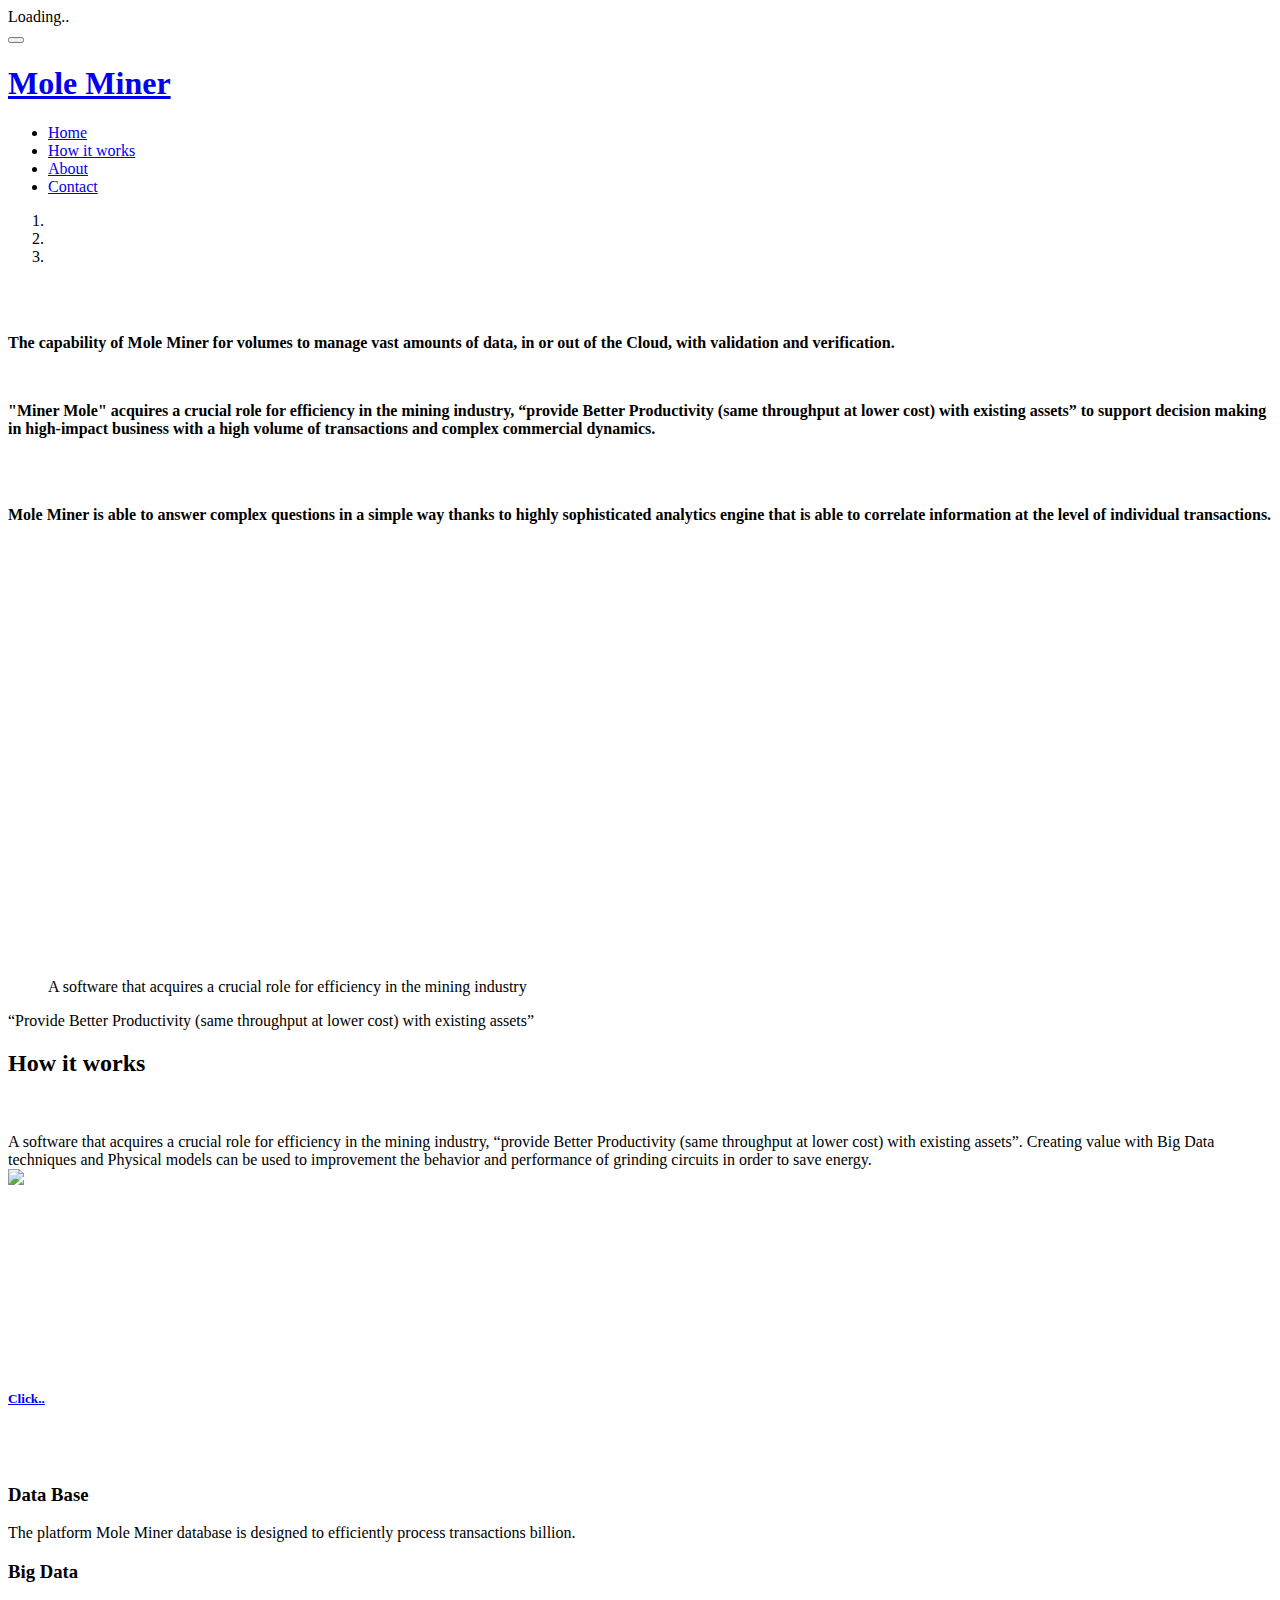
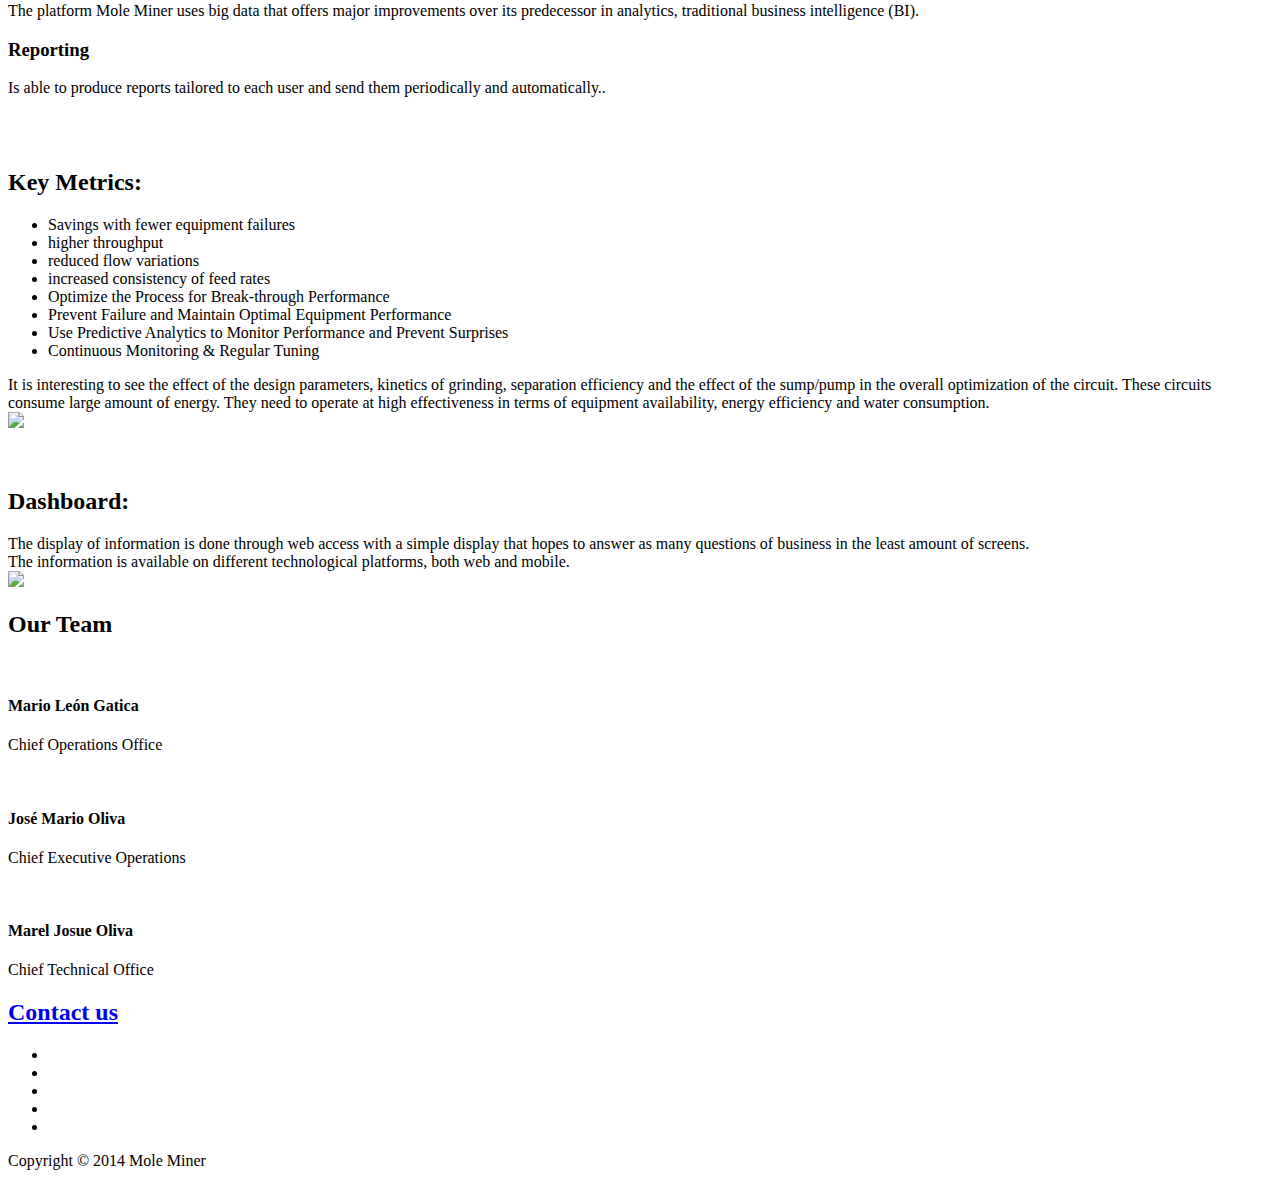
==== index.html @ e0332a49 "case sensitive" ====
<!DOCTYPE html>
<!--[if lt IE 7]>      <html class="no-js lt-ie9 lt-ie8 lt-ie7"> <![endif]-->
<!--[if IE 7]>         <html class="no-js lt-ie9 lt-ie8"> <![endif]-->
<!--[if IE 8]>         <html class="no-js lt-ie9"> <![endif]-->
<!--[if gt IE 8]><!--> <html class="no-js"> <!--<![endif]-->
    <head>
		<!-- BASICS -->
        <meta charset="utf-8">
		<meta http-equiv="X-UA-Compatible" content="IE=edge,chrome=1">
        <title>Mole Miner</title>
        <meta name="description" content="">
		<meta name="viewport" content="width=device-width, initial-scale=1.0">
		<link rel="stylesheet" type="text/css" href="css/isotope.css" media="screen" />	
		<link rel="stylesheet" href="js/fancybox/jquery.fancybox.css" type="text/css" media="screen" />
		<link rel="stylesheet" href="css/bootstrap.css">
		<link rel="stylesheet" href="css/bootstrap-theme.css">
        <link rel="stylesheet" href="css/style.css">

		
		<!-- skin -->
		<link rel="stylesheet" href="skin/default.css">
 	<script src="js/jquery.min.js"></script>

<!-- Preloader --><script type="text/javascript">// <![CDATA[
$(window).load(function() { $("#spinner").fadeOut("slow"); })
// ]]>
</script>
    </head>
	 
    <body>
    <div id="spinner">Loading..</div>
   
		<section id="header" class="appear"></section>
		<div class="navbar navbar-fixed-top" role="navigation" data-0="line-height:100px; height:100px; background-color:rgba(0,0,0,1);" data-300="line-height:60px; height:60px; background-color:rgba(0,0,0,1);">
			 <div class="container">
				<div class="navbar-header">
					<button type="button" class="navbar-toggle" data-toggle="collapse" data-target=".navbar-collapse">
						<span class="fa fa-bars color-white"></span>
					</button>
					<h1><a class="navbar-brand" href="index.html" data-0="line-height:90px;" data-300="line-height:50px;">Mole Miner
					</a></h1>
				</div>
				<div class="navbar-collapse collapse">
					<ul class="nav navbar-nav" data-0="margin-top:20px;" data-300="margin-top:5px;">
						<li class="active"><a href="index.html">Home</a></li>
						<li><a href="#section-works">How it works</a></li>
						<li><a href="#section-about">About</a></li>
						<li><a href="#section-contact">Contact</a></li>
					</ul>
				</div><!--/.navbar-collapse -->
			</div>
		</div>

		<div class="teaser2" >
 					 <div id="block" style="width: 100%; height:750px;" data-vide-bg="video/Molino" data-vide-options="position: 0% 50%">
 					


   		 <div id="myCarousel" class="carousel slide">
        <ol class="carousel-indicators">
            <li data-target="#myCarousel" data-slide-to="0" class=""></li>
            <li data-target="#myCarousel" data-slide-to="1" class="active"></li>
            <li data-target="#myCarousel" data-slide-to="2" class=""></li>
        </ol>
        <div class="carousel-inner">
            <div class="item">

                <div class="carousel-caption">
              <br/>
                     <br/> <strong> <p> The capability of Mole Miner for volumes to manage vast amounts of data, in or out of the Cloud, with validation and verification.</p> </strong> 
                </div>
            </div>
            <div class="item active">

                <div class="carousel-caption">
					<img src="img/Logo.png" alt="" />
					<br/> <strong> <p> "Miner Mole" acquires a crucial role for efficiency in the mining industry, “provide Better Productivity  (same throughput at lower cost) with existing assets”  to support decision making in high-impact business with a high volume of transactions and complex commercial dynamics.</p> </strong> 
						
                </div>
            </div>
            <div class="item">

                <div class="carousel-caption">
              <br/>
                     <br/> <strong> <p>Mole Miner is able to answer complex questions in a simple way thanks to highly sophisticated analytics engine that is able to correlate information at the level of individual transactions.</p> </strong> 
                </div>
            </div>
            
       
     </div>
     <a  class="left carousel-control" href="#myCarousel" data-slide="prev"> <span class="fa fa-chevron-circle-left fa-3x"></span> </a>
    <a  class="right carousel-control" href="#myCarousel" data-slide="next"><span class="fa fa-chevron-circle-right fa-3x"></span> </a>
    




 					 </div>
</div>

		</div>

	
		<!-- spacer section:parallax1 -->
		<section id="parallax1" class="section pad-top40 pad-bot40" data-stellar-background-ratio="0.5">
			<div class="container">
            <div class="align-center pad-top40 pad-bot40">
                <blockquote class="bigquote color-white">A software that acquires a crucial role for efficiency in the mining industry</blockquote>
				<p class="color-white"> “Provide Better Productivity  (same throughput at lower cost) with existing assets” </p>
            </div>
			</div>	
		</section>
		
	
		<section id="section-works" class="section appear clearfix">
       	<div class="row mar-bot40">
			<div class="col-md-offset-3 col-md-6">
				<div class="section-header">
							<h2 class="section-heading animated" data-animation="bounceInUp">How it works</h2>
							
							
                                	<!-- /.container
							    <div class="thumbnail center-block ">
          						<img class="img-rounded"  src="img/works.jpg" >
                			 </div> -->
						</div>

			</div>
		</div>
		<div class="container">
			<div class="row">
            <br/>
            <br/>

              	  <div class="col-lg-6 col-md-6 col-sm-6">
       
                		<span>A software that acquires a crucial role for efficiency in the mining industry, “provide Better Productivity  (same throughput at lower cost) with existing assets”. 
Creating value with Big Data techniques and Physical models can be used  to improvement the behavior and performance of grinding circuits in order to save energy.</span>
                  </div>
                  <div class="col-lg-6 col-md-6 col-sm-6">

                	   <article isotopeItem webdesign">
									<div >
									      
                       					 <div style="width:200px;height:200px" class="thumbnail center-block ">
 											<img class="img-rounded"  src="img/works.jpg" >
                  						</div>
										 <div class="portfolio-desc align-center">
											<div class="folio-info">
												<h5><a href="img/works.jpg" class="fancybox"><span class="fa fa-plus"/>
												Click..</a></h5>
												
											 </div>										   
										 </div>
									</div>
                                </article>
            	</div>
            
		
						
			</div>
			
        
		     <br/>
            <br/>		
            	<div class="row">
                <div class="col-lg-4 col-md-4">
                    <h3><i class="fa fa-file"></i> Data Base</h3>
                    <p>The platform Mole Miner database is designed to efficiently process transactions billion.</p>
                </div>
                <div class="col-lg-4 col-md-4">
                    <h3><i class="fa fa-cogs"></i> Big Data</h3>
                    <p>The platform Mole Miner uses big data that offers major improvements over its predecessor in analytics, traditional business intelligence (BI).</p>
                </div>
                <div class="col-lg-4 col-md-4">
                    <h3><i class="fa fa-edit"></i> Reporting</h3>
                    <p>Is able to produce reports tailored to each user and send them periodically and automatically..</p>
                </div>
            </div>
    
           	 	<div class="row">
            <br/>
            <br/>

                <div class="col-lg-6 col-md-6 col-sm-6">
                    <h2>Key Metrics:</h2>
                    
                    <ul>
                        <li>Savings with fewer equipment failures</li>
                        <li>higher throughput</li>
                        <li>reduced flow variations</li>
                        <li>increased consistency of feed rates</li>
                        <li>Optimize the Process for Break-through Performance</li>
                        <li>Prevent Failure and Maintain Optimal Equipment Performance</li>
                        <li>Use Predictive Analytics to Monitor Performance and Prevent Surprises</li>
                        <li>Continuous Monitoring & Regular Tuning</li>
                    </ul>
                <span>It is interesting to see the effect of the design parameters, kinetics of grinding, separation efficiency and the effect of the sump/pump in the overall optimization of the circuit. These circuits consume large amount of energy. They need to operate at high effectiveness in terms of equipment availability, energy efficiency and water consumption.</span>

                </div>
                <div class="col-lg-6 col-md-6 col-sm-6">
                	<img src="img/circuls.png"/>
                </div>
            </div>
            
            	<br/>
            	<br/>
        
           		<div class="row">
               	 	<div class="col-lg-6 col-md-6 col-sm-6">
                    	<h2>Dashboard:</h2>
                    	<span>The display of information is done through web access with a simple display that hopes to answer as many questions of business in the least amount of screens. 
                    	<span/>
						<br/>
						<span> The information is available on different technological platforms, both web and mobile.<span/>
                    
        			</div>
        		 <div class="col-lg-6 col-md-6 col-sm-6">
                	<img src="img/pantallas.png"/>
                </div>
       
    		   </div>
    	
	    </section>
	 <!-- spacer section:stats -->	
		<section id="parallax2" class="section parallax" data-stellar-background-ratio="0.5">	
            <div class="align-right pad-top40 pad-bot40">
        
			            
            </div>
		</section>


		<!-- about -->
		<section id="section-about" class="section appear clearfix">
		<div class="center">

				<div class="row mar-bot40">
					<div class="col-md-offset-3 col-md-6">
						<div class="section-header">
							<h2 class="section-heading animated" data-animation="bounceInUp">Our Team</h2>
						</div>
					</div>
				</div>

					<div class="row align-left mar-bot40">
				
						<div class=" align-center col-md-3">
							<div class="team-member">
								<figure class="member-photo"><img src="img/team/member1.jpg" alt="" /></figure>
								<div class="team-detail">
									<h4>Mario León Gatica</h4>
									<span>Chief Operations Office</span>
								</div>
							</div>
						</div>
						<div class="col-md-3">
							<div class="team-member">
								<figure class="member-photo"><img src="img/team/member2.jpg" alt="" /></figure>
								<div class="team-detail">
									<h4>José Mario Oliva</h4>
									<span>Chief Executive Operations</span>
								</div>
							</div>
						</div>
						<div class="col-md-3">
							<div class="team-member">
								<figure class="member-photo"><img src="img/team/member3.jpg" alt="" /></figure>
								<div class="team-detail">
								<h4>Marel Josue Oliva</h4>
									<span>Chief Technical Office</span>
								</div>
							</div>
						</div>
						<div class="col-md-3">
					
						</div>
			
					</div>
						
		</div>
		</section>
		<!-- /about -->
		
		
		<!-- contact -->
		<section id="section-contact" class="section appear clearfix">
			<div class="container">
				
				<div class="row mar-bot40">
					<div class="col-md-offset-3 col-md-6">
						<div class="section-header">
							<h2 class="section-heading animated" data-animation="bounceInUp"><a href="mailto:Contacto@gruposa.net"> 
								<span>Contact us</span></a>
								</h2>
						</div>
					</div>
				</div>
			
				
			</div>
		</section>
 
		
		<section id="footer" class="section footer">
		<div class="container">
			<div class="row animated opacity mar-bot20" data-andown="fadeIn" data-animation="animation">
				<div class="col-sm-12 align-center">
                    <ul class="social-network social-circle">
                        <li><a href="#" class="icoRss" title="Rss"><i class="fa fa-rss"></i></a></li>
                        <li><a href="#" class="icoFacebook" title="Facebook"><i class="fa fa-facebook"></i></a></li>
                        <li><a href="#" class="icoTwitter" title="Twitter"><i class="fa fa-twitter"></i></a></li>
                        <li><a href="#" class="icoGoogle" title="Google +"><i class="fa fa-google-plus"></i></a></li>
                        <li><a href="#" class="icoLinkedin" title="Linkedin"><i class="fa fa-linkedin"></i></a></li>
                    </ul>				
				</div>
			</div>

			<div class="row align-center copyright">
					<div class="col-sm-12"><p>Copyright &copy; 2014 Mole Miner</a></p></div>
			</div>
		</div>

	</section>
	<a href="#header" class="scrollup"><i class="fa fa-chevron-up"></i></a>	

	<script src="js/modernizr-2.6.2-respond-1.1.0.min.js"></script>
	<script src="js/jquery.js"></script>
	
	<script src="js/jquery.easing.1.3.js"></script>
    <script src="js/bootstrap.min.js"></script>
	<script src="https://maps.googleapis.com/maps/api/js?key=AIzaSyASm3CwaK9qtcZEWYa-iQwHaGi3gcosAJc&sensor=false"></script>
	<script src="js/jquery.isotope.min.js"></script>
	<script src="js/jquery.nicescroll.min.js"></script>
	<script src="js/fancybox/jquery.fancybox.pack.js"></script>
	<script src="js/skrollr.min.js"></script>		
	<script src="js/jquery.scrollTo-1.4.3.1-min.js"></script>
	<script src="js/jquery.localscroll-1.2.7-min.js"></script>
	<script src="js/stellar.js"></script>
	<script src="js/jquery.appear.js"></script>
	<script src="js/validate.js"></script>
    <script src="js/main.js"></script>
  
 

<script src="//ajax.googleapis.com/ajax/libs/jquery/1.11.1/jquery.min.js"></script>
<script>window.jQuery || document.write('<script src="libs/jquery/jquery-1.11.1.min.js"><\/script>')</script>
<script src="src/jquery.vide.js"></script>
<script>
//    $(document).ready(function () {
//        $("#block").vide("video/ocean"); // Non declarative initialization
//
//        var instance = $("#block").data("vide"); // Get instance
//        var video = instance.getVideoObject(); // Get video object
//        instance.destroy(); // Destroy instance
//    });
</script>

  

     
	</body>
</html>
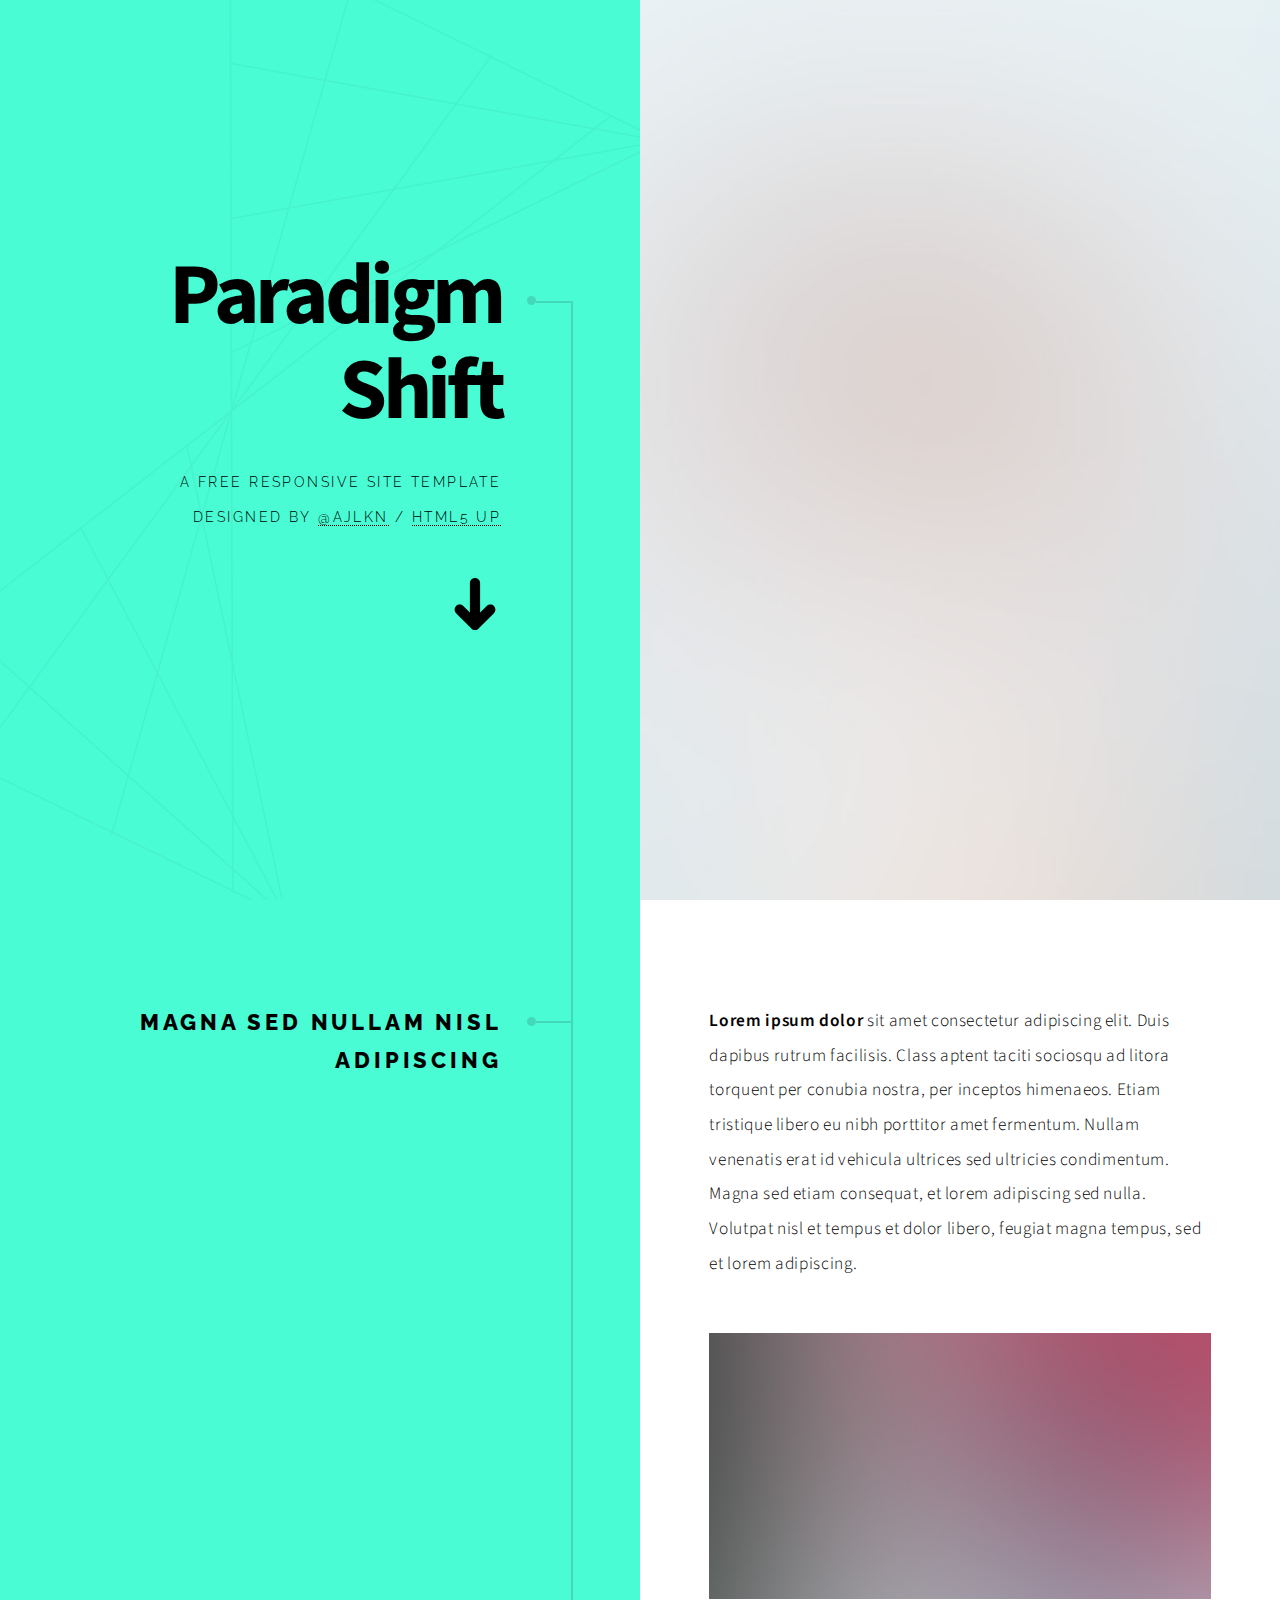
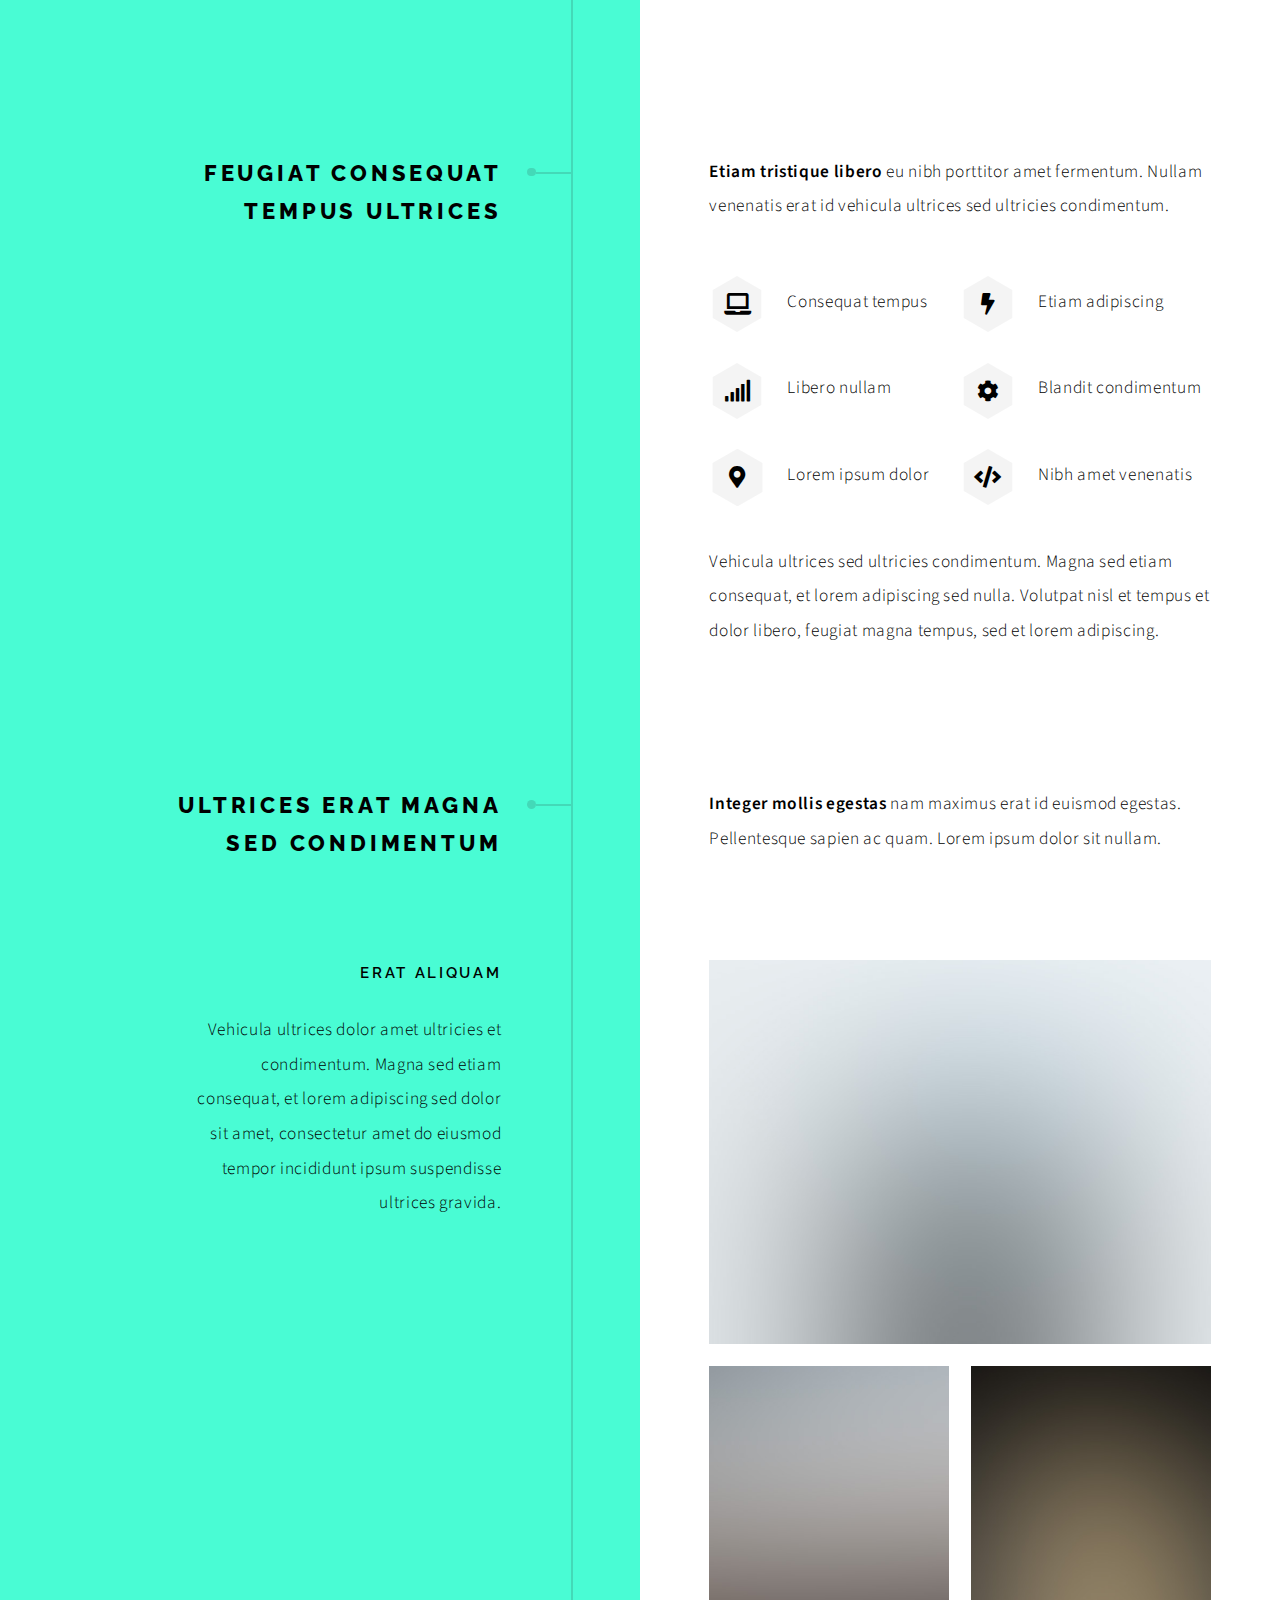
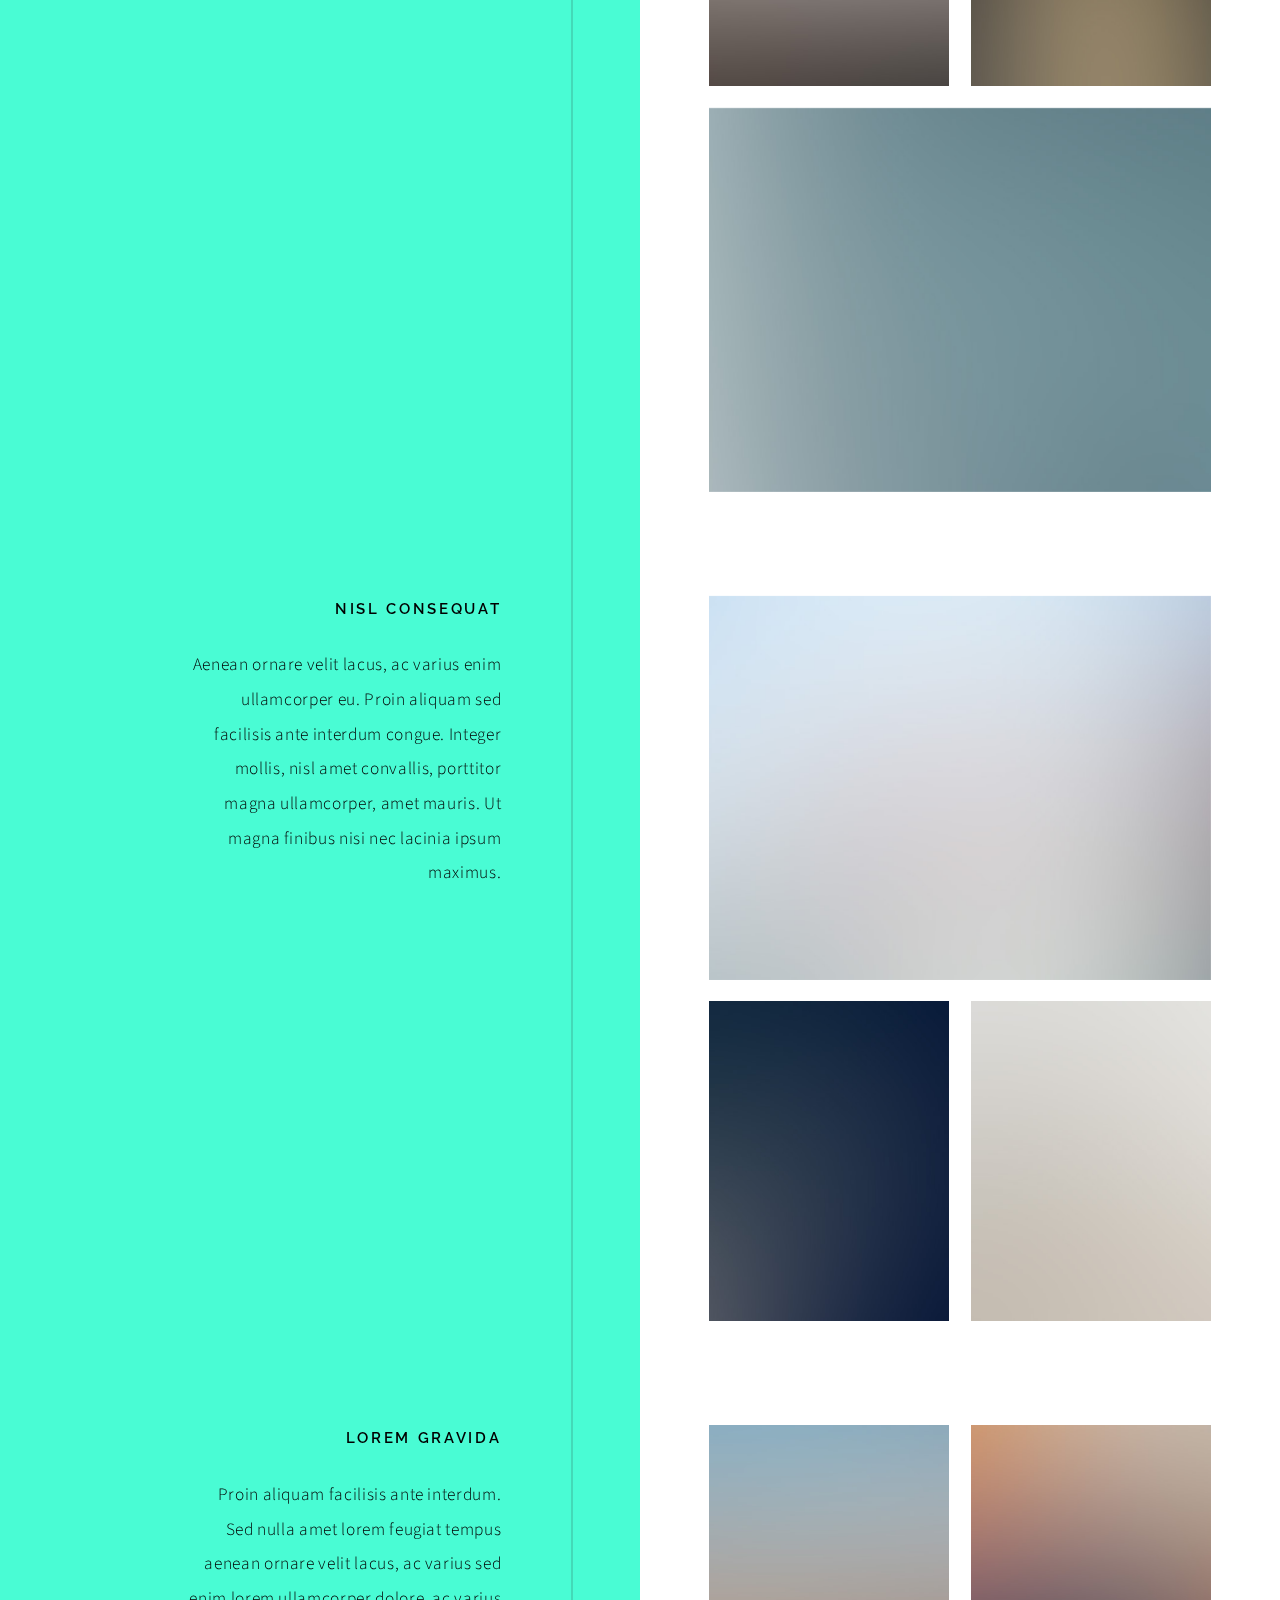
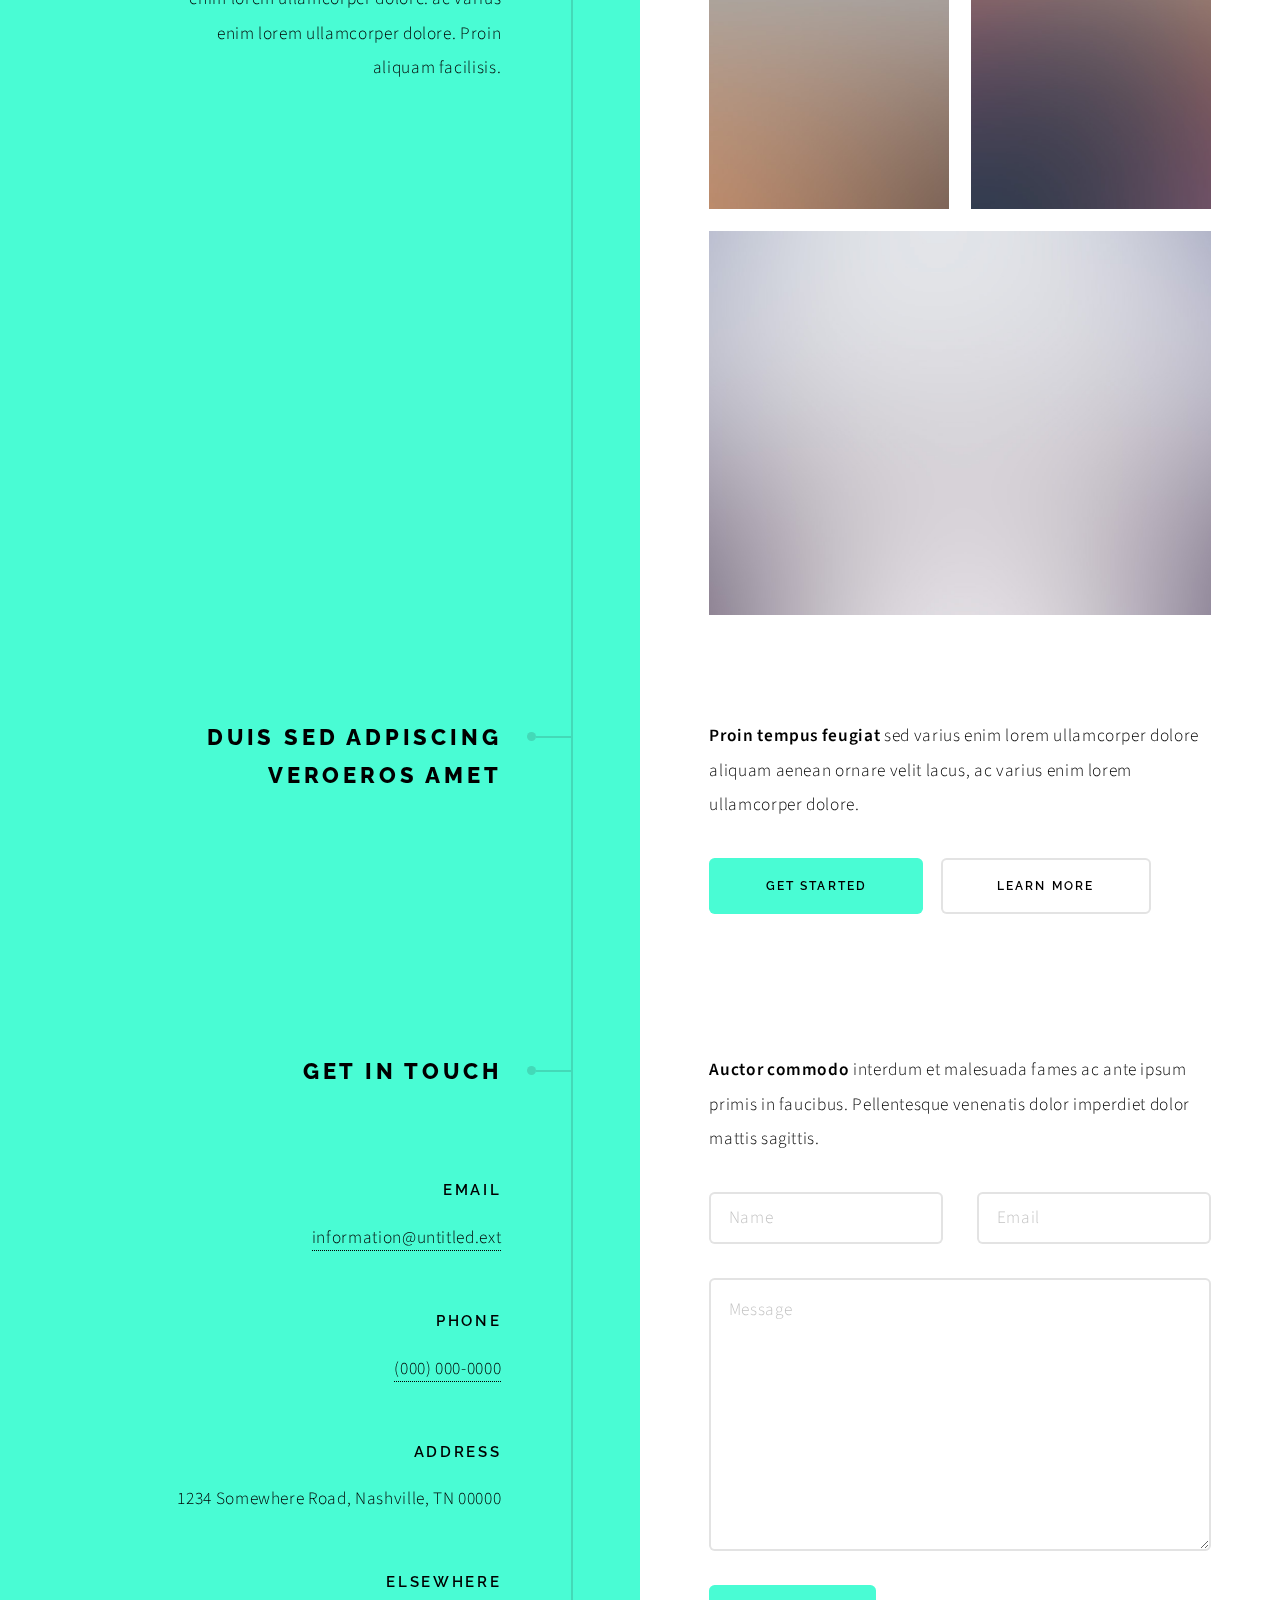
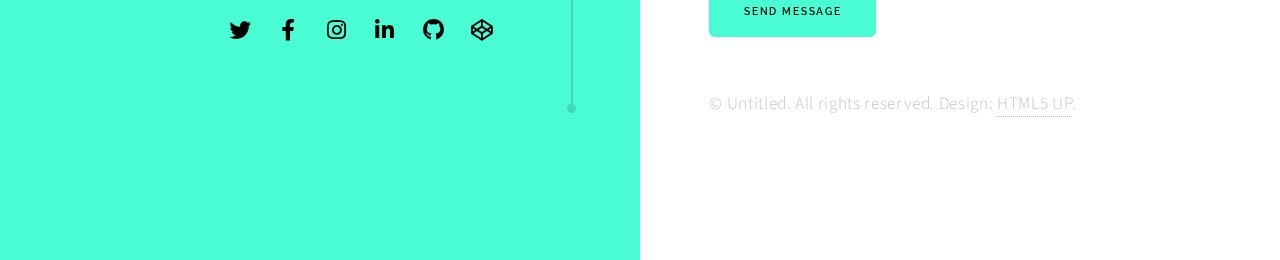
==== commit a5b3dcc5: "cambio blossom" ====
--- a/index.html
+++ b/index.html
@@ -1,363 +1,471 @@
-<!DOCTYPE html>
-<!--[if lt IE 7]>      <html class="no-js lt-ie9 lt-ie8 lt-ie7"> <![endif]-->
-<!--[if IE 7]>         <html class="no-js lt-ie9 lt-ie8"> <![endif]-->
-<!--[if IE 8]>         <html class="no-js lt-ie9"> <![endif]-->
-<!--[if gt IE 8]><!--> <html class="no-js"> <!--<![endif]-->
-    <head>
-		<!-- BASICS -->
-        <meta charset="utf-8">
-		<meta http-equiv="X-UA-Compatible" content="IE=edge,chrome=1">
-        <title>Mole Miner</title>
-        <meta name="description" content="">
-		<meta name="viewport" content="width=device-width, initial-scale=1.0">
-		<link rel="stylesheet" type="text/css" href="css/isotope.css" media="screen" />	
-		<link rel="stylesheet" href="js/fancybox/jquery.fancybox.css" type="text/css" media="screen" />
-		<link rel="stylesheet" href="css/bootstrap.css">
-		<link rel="stylesheet" href="css/bootstrap-theme.css">
-        <link rel="stylesheet" href="css/style.css">
-
-		
-		<!-- skin -->
-		<link rel="stylesheet" href="skin/default.css">
- 	<script src="js/jquery.min.js"></script>
-
-<!-- Preloader --><script type="text/javascript">// <![CDATA[
-$(window).load(function() { $("#spinner").fadeOut("slow"); })
-// ]]>
-</script>
-    </head>
-	 
-    <body>
-    <div id="spinner">Loading..</div>
-   
-		<section id="header" class="appear"></section>
-		<div class="navbar navbar-fixed-top" role="navigation" data-0="line-height:100px; height:100px; background-color:rgba(0,0,0,1);" data-300="line-height:60px; height:60px; background-color:rgba(0,0,0,1);">
-			 <div class="container">
-				<div class="navbar-header">
-					<button type="button" class="navbar-toggle" data-toggle="collapse" data-target=".navbar-collapse">
-						<span class="fa fa-bars color-white"></span>
-					</button>
-					<h1><a class="navbar-brand" href="index.html" data-0="line-height:90px;" data-300="line-height:50px;">Mole Miner
-					</a></h1>
-				</div>
-				<div class="navbar-collapse collapse">
-					<ul class="nav navbar-nav" data-0="margin-top:20px;" data-300="margin-top:5px;">
-						<li class="active"><a href="index.html">Home</a></li>
-						<li><a href="#section-works">How it works</a></li>
-						<li><a href="#section-about">About</a></li>
-						<li><a href="#section-contact">Contact</a></li>
-					</ul>
-				</div><!--/.navbar-collapse -->
+<!DOCTYPE HTML>
+<!--
+	Paradigm Shift by HTML5 UP
+	html5up.net | @ajlkn
+	Free for personal and commercial use under the CCA 3.0 license (html5up.net/license)
+-->
+<html>
+	<head>
+		<title>Paradigm Shift by HTML5 UP</title>
+		<meta charset="utf-8" />
+		<meta name="viewport" content="width=device-width, initial-scale=1, user-scalable=no" />
+		<meta name="description" content="" />
+		<meta name="keywords" content="" />
+		<link rel="stylesheet" href="assets/css/main.css" />
+	</head>
+	<body class="is-preload">
+
+		<!-- Wrapper -->
+			<div id="wrapper">
+
+				<!-- Intro -->
+					<section class="intro">
+						<header>
+							<h1>Paradigm Shift</h1>
+							<p>A free responsive site template designed by <a href="https://twitter.com/ajlkn">@ajlkn</a> / <a href="https://html5up.net">HTML5 UP</a></p>
+							<ul class="actions">
+								<li><a href="#first" class="arrow scrolly"><span class="label">Next</span></a></li>
+							</ul>
+						</header>
+						<div class="content">
+							<span class="image fill" data-position="center"><img src="images/pic01.jpg" alt="" /></span>
+						</div>
+					</section>
+
+				<!-- Section -->
+					<section id="first">
+						<header>
+							<h2>Magna sed nullam nisl adipiscing</h2>
+						</header>
+						<div class="content">
+							<p><strong>Lorem ipsum dolor</strong> sit amet consectetur adipiscing elit. Duis dapibus rutrum facilisis. Class aptent taciti sociosqu ad litora torquent per conubia nostra, per inceptos himenaeos. Etiam tristique libero eu nibh porttitor amet fermentum. Nullam venenatis erat id vehicula ultrices sed ultricies condimentum. Magna sed etiam consequat, et lorem adipiscing sed nulla. Volutpat nisl et tempus et dolor libero, feugiat magna tempus, sed et lorem adipiscing.</p>
+							<span class="image main"><img src="images/pic02.jpg" alt="" /></span>
+						</div>
+					</section>
+
+				<!-- Section -->
+					<section>
+						<header>
+							<h2>Feugiat consequat tempus ultrices</h2>
+						</header>
+						<div class="content">
+							<p><strong>Etiam tristique libero</strong> eu nibh porttitor amet fermentum. Nullam venenatis erat id vehicula ultrices sed ultricies condimentum.</p>
+							<ul class="feature-icons">
+								<li class="icon solid fa-laptop">Consequat tempus</li>
+								<li class="icon solid fa-bolt">Etiam adipiscing</li>
+								<li class="icon solid fa-signal">Libero nullam</li>
+								<li class="icon solid fa-cog">Blandit condimentum</li>
+								<li class="icon solid fa-map-marker-alt">Lorem ipsum dolor</li>
+								<li class="icon solid fa-code">Nibh amet venenatis</li>
+							</ul>
+							<p>Vehicula ultrices sed ultricies condimentum. Magna sed etiam consequat, et lorem adipiscing sed nulla. Volutpat nisl et tempus et dolor libero, feugiat magna tempus, sed et lorem adipiscing.</p>
+						</div>
+					</section>
+
+				<!-- Section -->
+					<section>
+						<header>
+							<h2>Ultrices erat magna sed condimentum</h2>
+						</header>
+						<div class="content">
+							<p><strong>Integer mollis egestas</strong> nam maximus erat id euismod egestas. Pellentesque sapien ac quam. Lorem ipsum dolor sit nullam.</p>
+
+							<!-- Section -->
+								<section>
+									<header>
+										<h3>Erat aliquam</h3>
+										<p>Vehicula ultrices dolor amet ultricies et condimentum. Magna sed etiam consequat, et lorem adipiscing sed dolor sit amet, consectetur amet do eiusmod tempor incididunt  ipsum suspendisse ultrices gravida.</p>
+									</header>
+									<div class="content">
+										<div class="gallery">
+											<a href="images/gallery/fulls/01.jpg" class="landscape"><img src="images/gallery/thumbs/01.jpg" alt="" /></a>
+											<a href="images/gallery/fulls/02.jpg"><img src="images/gallery/thumbs/02.jpg" alt="" /></a>
+											<a href="images/gallery/fulls/03.jpg"><img src="images/gallery/thumbs/03.jpg" alt="" /></a>
+											<a href="images/gallery/fulls/04.jpg" class="landscape"><img src="images/gallery/thumbs/04.jpg" alt="" /></a>
+										</div>
+									</div>
+								</section>
+
+							<!-- Section -->
+								<section>
+									<header>
+										<h3>Nisl consequat</h3>
+										<p>Aenean ornare velit lacus, ac varius enim ullamcorper eu. Proin aliquam sed facilisis ante interdum congue. Integer mollis, nisl amet convallis, porttitor magna ullamcorper, amet mauris. Ut magna finibus nisi nec lacinia ipsum maximus.</p>
+									</header>
+									<div class="content">
+										<div class="gallery">
+											<a href="images/gallery/fulls/05.jpg" class="landscape"><img src="images/gallery/thumbs/05.jpg" alt="" /></a>
+											<a href="images/gallery/fulls/06.jpg"><img src="images/gallery/thumbs/06.jpg" alt="" /></a>
+											<a href="images/gallery/fulls/07.jpg"><img src="images/gallery/thumbs/07.jpg" alt="" /></a>
+										</div>
+									</div>
+								</section>
+
+							<!-- Section -->
+								<section>
+									<header>
+										<h3>Lorem gravida</h3>
+										<p>Proin aliquam facilisis ante interdum. Sed nulla amet lorem feugiat tempus aenean ornare velit lacus, ac varius sed enim lorem ullamcorper dolore.  ac varius enim lorem ullamcorper dolore. Proin aliquam facilisis.</p>
+									</header>
+									<div class="content">
+										<div class="gallery">
+											<a href="images/gallery/fulls/08.jpg" class="portrait"><img src="images/gallery/thumbs/08.jpg" alt="" /></a>
+											<a href="images/gallery/fulls/09.jpg" class="portrait"><img src="images/gallery/thumbs/09.jpg" alt="" /></a>
+											<a href="images/gallery/fulls/10.jpg" class="landscape"><img src="images/gallery/thumbs/10.jpg" alt="" /></a>
+										</div>
+									</div>
+								</section>
+
+						</div>
+					</section>
+
+				<!-- Section -->
+					<section>
+						<header>
+							<h2>Duis sed adpiscing veroeros amet</h2>
+						</header>
+						<div class="content">
+							<p><strong>Proin tempus feugiat</strong> sed varius enim lorem ullamcorper dolore aliquam aenean ornare velit lacus, ac varius enim lorem ullamcorper dolore.</p>
+							<ul class="actions">
+								<li><a href="#" class="button primary large">Get Started</a></li>
+								<li><a href="#" class="button large">Learn More</a></li>
+							</ul>
+						</div>
+					</section>
+
+				<!-- Elements -->
+				<!--
+					<section>
+						<header>
+							<h2>Elements</h2>
+						</header>
+						<div class="content">
+
+							<section>
+								<header>
+									<h3>Text</h3>
+								</header>
+								<div class="content">
+									<p>This is <b>bold</b> and this is <strong>strong</strong>. This is <i>italic</i> and this is <em>emphasized</em>.
+									This is <sup>superscript</sup> text and this is <sub>subscript</sub> text.
+									This is <u>underlined</u> and this is code: <code>for (;;) { ... }</code>. Finally, <a href="#">this is a link</a>.</p>
+									<hr />
+									<h2>Heading Level 2</h2>
+									<h3>Heading Level 3</h3>
+									<h4>Heading Level 4</h4>
+									<h5>Heading Level 5</h5>
+									<hr />
+									<h5>Blockquote</h5>
+									<blockquote>Fringilla nisl. Donec accumsan interdum nisi, quis tincidunt felis sagittis eget tempus euismod. Vestibulum ante ipsum primis in faucibus vestibulum. Blandit adipiscing eu felis iaculis volutpat ac adipiscing accumsan faucibus. Vestibulum ante ipsum primis in faucibus lorem ipsum dolor sit amet nullam adipiscing eu felis.</blockquote>
+									<h5>Preformatted</h5>
+									<pre><code>i = 0;
+
+while (!deck.isInOrder()) {
+  print 'Iteration ' + i;
+  deck.shuffle();
+  i++;
+}
+
+print 'Sorted in ' + i + ' iterations.';</code></pre>
+								</div>
+							</section>
+
+							<section>
+								<header>
+									<h3>Lists</h3>
+								</header>
+								<div class="content">
+
+									<h4>Unordered</h4>
+									<ul>
+										<li>Dolor pulvinar etiam.</li>
+										<li>Sagittis adipiscing.</li>
+										<li>Felis enim feugiat.</li>
+									</ul>
+
+									<h4>Alternate</h4>
+									<ul class="alt">
+										<li>Dolor pulvinar etiam.</li>
+										<li>Sagittis adipiscing.</li>
+										<li>Felis enim feugiat.</li>
+									</ul>
+
+									<h4>Ordered</h4>
+									<ol>
+										<li>Dolor pulvinar etiam.</li>
+										<li>Etiam vel felis viverra.</li>
+										<li>Felis enim feugiat.</li>
+										<li>Dolor pulvinar etiam.</li>
+										<li>Etiam vel felis lorem.</li>
+										<li>Felis enim et feugiat.</li>
+									</ol>
+									<h4>Icons</h4>
+									<ul class="icons">
+										<li><a href="#" class="icon brands fa-twitter"><span class="label">Twitter</span></a></li>
+										<li><a href="#" class="icon brands fa-facebook-f"><span class="label">Facebook</span></a></li>
+										<li><a href="#" class="icon brands fa-instagram"><span class="label">Instagram</span></a></li>
+										<li><a href="#" class="icon brands fa-github"><span class="label">Github</span></a></li>
+									</ul>
+
+									<h4>Actions</h4>
+									<ul class="actions">
+										<li><a href="#" class="button primary">Default</a></li>
+										<li><a href="#" class="button">Default</a></li>
+									</ul>
+									<ul class="actions stacked">
+										<li><a href="#" class="button primary">Default</a></li>
+										<li><a href="#" class="button">Default</a></li>
+									</ul>
+								</div>
+							</section>
+
+							<section>
+								<header>
+									<h3>Table</h3>
+								</header>
+								<div class="content">
+									<h4>Default</h4>
+									<div class="table-wrapper">
+										<table>
+											<thead>
+												<tr>
+													<th>Name</th>
+													<th>Description</th>
+													<th>Price</th>
+												</tr>
+											</thead>
+											<tbody>
+												<tr>
+													<td>Item One</td>
+													<td>Ante turpis integer aliquet porttitor.</td>
+													<td>29.99</td>
+												</tr>
+												<tr>
+													<td>Item Two</td>
+													<td>Vis ac commodo adipiscing arcu aliquet.</td>
+													<td>19.99</td>
+												</tr>
+												<tr>
+													<td>Item Three</td>
+													<td> Morbi faucibus arcu accumsan lorem.</td>
+													<td>29.99</td>
+												</tr>
+												<tr>
+													<td>Item Four</td>
+													<td>Vitae integer tempus condimentum.</td>
+													<td>19.99</td>
+												</tr>
+												<tr>
+													<td>Item Five</td>
+													<td>Ante turpis integer aliquet porttitor.</td>
+													<td>29.99</td>
+												</tr>
+											</tbody>
+											<tfoot>
+												<tr>
+													<td colspan="2"></td>
+													<td>100.00</td>
+												</tr>
+											</tfoot>
+										</table>
+									</div>
+
+									<h4>Alternate</h4>
+									<div class="table-wrapper">
+										<table class="alt">
+											<thead>
+												<tr>
+													<th>Name</th>
+													<th>Description</th>
+													<th>Price</th>
+												</tr>
+											</thead>
+											<tbody>
+												<tr>
+													<td>Item One</td>
+													<td>Ante turpis integer aliquet porttitor.</td>
+													<td>29.99</td>
+												</tr>
+												<tr>
+													<td>Item Two</td>
+													<td>Vis ac commodo adipiscing arcu aliquet.</td>
+													<td>19.99</td>
+												</tr>
+												<tr>
+													<td>Item Three</td>
+													<td> Morbi faucibus arcu accumsan lorem.</td>
+													<td>29.99</td>
+												</tr>
+												<tr>
+													<td>Item Four</td>
+													<td>Vitae integer tempus condimentum.</td>
+													<td>19.99</td>
+												</tr>
+												<tr>
+													<td>Item Five</td>
+													<td>Ante turpis integer aliquet porttitor.</td>
+													<td>29.99</td>
+												</tr>
+											</tbody>
+											<tfoot>
+												<tr>
+													<td colspan="2"></td>
+													<td>100.00</td>
+												</tr>
+											</tfoot>
+										</table>
+									</div>
+								</div>
+							</section>
+
+							<section>
+								<header>
+									<h3>Buttons</h3>
+								</header>
+								<div class="content">
+									<ul class="actions">
+										<li><a href="#" class="button primary">Primary</a></li>
+										<li><a href="#" class="button">Default</a></li>
+									</ul>
+									<ul class="actions">
+										<li><a href="#" class="button large">Large</a></li>
+										<li><a href="#" class="button">Default</a></li>
+										<li><a href="#" class="button small">Small</a></li>
+									</ul>
+									<ul class="actions">
+										<li><a href="#" class="button primary icon solid fa-download">Icon</a></li>
+										<li><a href="#" class="button icon solid fa-download">Icon</a></li>
+									</ul>
+									<ul class="actions">
+										<li><span class="button primary disabled">Disabled</span></li>
+										<li><span class="button disabled">Disabled</span></li>
+									</ul>
+								</div>
+							</section>
+
+							<section>
+								<header>
+									<h3>Form</h3>
+								</header>
+								<div class="content">
+									<form method="post" action="#">
+										<div class="fields">
+											<div class="field half">
+												<label for="demo-name">Name</label>
+												<input type="text" name="demo-name" id="demo-name" value="" placeholder="Jane Doe" />
+											</div>
+											<div class="field half">
+												<label for="demo-email">Email</label>
+												<input type="email" name="demo-email" id="demo-email" value="" placeholder="jane@untitled.tld" />
+											</div>
+											<div class="field">
+												<label for="demo-category">Category</label>
+												<select name="demo-category" id="demo-category">
+													<option value="">-</option>
+													<option value="1">Manufacturing</option>
+													<option value="1">Shipping</option>
+													<option value="1">Administration</option>
+													<option value="1">Human Resources</option>
+												</select>
+											</div>
+											<div class="field half">
+												<input type="radio" id="demo-priority-low" name="demo-priority" checked>
+												<label for="demo-priority-low">Low</label>
+											</div>
+											<div class="field half">
+												<input type="radio" id="demo-priority-high" name="demo-priority">
+												<label for="demo-priority-high">High</label>
+											</div>
+											<div class="field half">
+												<input type="checkbox" id="demo-copy" name="demo-copy">
+												<label for="demo-copy">Email me a copy</label>
+											</div>
+											<div class="field half">
+												<input type="checkbox" id="demo-human" name="demo-human" checked>
+												<label for="demo-human">Not a robot</label>
+											</div>
+											<div class="field">
+												<label for="demo-message">Message</label>
+												<textarea name="demo-message" id="demo-message" placeholder="Enter your message" rows="6"></textarea>
+											</div>
+										</div>
+										<ul class="actions">
+											<li><input type="submit" value="Send Message" class="primary" /></li>
+											<li><input type="reset" value="Reset" /></li>
+										</ul>
+									</form>
+								</div>
+							</section>
+
+						</div>
+					</section>
+				-->
+
+				<!-- Section -->
+					<section>
+						<header>
+							<h2>Get in touch</h2>
+						</header>
+						<div class="content">
+							<p><strong>Auctor commodo</strong> interdum et malesuada fames ac ante ipsum primis in faucibus. Pellentesque venenatis dolor imperdiet dolor mattis sagittis.</p>
+							<form>
+								<div class="fields">
+									<div class="field half">
+										<input type="text" name="name" id="name" placeholder="Name" />
+									</div>
+									<div class="field half">
+										<input type="email" name="email" id="email" placeholder="Email" />
+									</div>
+									<div class="field">
+										<textarea name="message" id="message" placeholder="Message" rows="7"></textarea>
+									</div>
+								</div>
+								<ul class="actions">
+									<li><input type="submit" value="Send Message" class="button primary" /></li>
+								</ul>
+							</form>
+						</div>
+						<footer>
+							<ul class="items">
+								<li>
+									<h3>Email</h3>
+									<a href="#">information@untitled.ext</a>
+								</li>
+								<li>
+									<h3>Phone</h3>
+									<a href="#">(000) 000-0000</a>
+								</li>
+								<li>
+									<h3>Address</h3>
+									<span>1234 Somewhere Road, Nashville, TN 00000</span>
+								</li>
+								<li>
+									<h3>Elsewhere</h3>
+									<ul class="icons">
+										<li><a href="#" class="icon brands fa-twitter"><span class="label">Twitter</span></a></li>
+										<li><a href="#" class="icon brands fa-facebook-f"><span class="label">Facebook</span></a></li>
+										<li><a href="#" class="icon brands fa-instagram"><span class="label">Instagram</span></a></li>
+										<li><a href="#" class="icon brands fa-linkedin-in"><span class="label">LinkedIn</span></a></li>
+										<li><a href="#" class="icon brands fa-github"><span class="label">GitHub</span></a></li>
+										<li><a href="#" class="icon brands fa-codepen"><span class="label">Codepen</span></a></li>
+									</ul>
+								</li>
+							</ul>
+						</footer>
+					</section>
+
+				<!-- Copyright -->
+					<div class="copyright">&copy; Untitled. All rights reserved. Design: <a href="https://html5up.net">HTML5 UP</a>.</div>
+
 			</div>
-		</div>
-
-		<div class="teaser2" >
- 					 <div id="block" style="width: 100%; height:750px;" data-vide-bg="video/Molino" data-vide-options="position: 0% 50%">
- 					
-
-
-   		 <div id="myCarousel" class="carousel slide">
-        <ol class="carousel-indicators">
-            <li data-target="#myCarousel" data-slide-to="0" class=""></li>
-            <li data-target="#myCarousel" data-slide-to="1" class="active"></li>
-            <li data-target="#myCarousel" data-slide-to="2" class=""></li>
-        </ol>
-        <div class="carousel-inner">
-            <div class="item">
-
-                <div class="carousel-caption">
-              <br/>
-                     <br/> <strong> <p> The capability of Mole Miner for volumes to manage vast amounts of data, in or out of the Cloud, with validation and verification.</p> </strong> 
-                </div>
-            </div>
-            <div class="item active">
-
-                <div class="carousel-caption">
-					<img src="img/Logo.png" alt="" />
-					<br/> <strong> <p> "Miner Mole" acquires a crucial role for efficiency in the mining industry, “provide Better Productivity  (same throughput at lower cost) with existing assets”  to support decision making in high-impact business with a high volume of transactions and complex commercial dynamics.</p> </strong> 
-						
-                </div>
-            </div>
-            <div class="item">
-
-                <div class="carousel-caption">
-              <br/>
-                     <br/> <strong> <p>Mole Miner is able to answer complex questions in a simple way thanks to highly sophisticated analytics engine that is able to correlate information at the level of individual transactions.</p> </strong> 
-                </div>
-            </div>
-            
-       
-     </div>
-     <a  class="left carousel-control" href="#myCarousel" data-slide="prev"> <span class="fa fa-chevron-circle-left fa-3x"></span> </a>
-    <a  class="right carousel-control" href="#myCarousel" data-slide="next"><span class="fa fa-chevron-circle-right fa-3x"></span> </a>
-    
-
-
-
-
- 					 </div>
-</div>
-
-		</div>
-
-	
-		<!-- spacer section:parallax1 -->
-		<section id="parallax1" class="section pad-top40 pad-bot40" data-stellar-background-ratio="0.5">
-			<div class="container">
-            <div class="align-center pad-top40 pad-bot40">
-                <blockquote class="bigquote color-white">A software that acquires a crucial role for efficiency in the mining industry</blockquote>
-				<p class="color-white"> “Provide Better Productivity  (same throughput at lower cost) with existing assets” </p>
-            </div>
-			</div>	
-		</section>
-		
-	
-		<section id="section-works" class="section appear clearfix">
-       	<div class="row mar-bot40">
-			<div class="col-md-offset-3 col-md-6">
-				<div class="section-header">
-							<h2 class="section-heading animated" data-animation="bounceInUp">How it works</h2>
-							
-							
-                                	<!-- /.container
-							    <div class="thumbnail center-block ">
-          						<img class="img-rounded"  src="img/works.jpg" >
-                			 </div> -->
-						</div>
-
-			</div>
-		</div>
-		<div class="container">
-			<div class="row">
-            <br/>
-            <br/>
-
-              	  <div class="col-lg-6 col-md-6 col-sm-6">
-       
-                		<span>A software that acquires a crucial role for efficiency in the mining industry, “provide Better Productivity  (same throughput at lower cost) with existing assets”. 
-Creating value with Big Data techniques and Physical models can be used  to improvement the behavior and performance of grinding circuits in order to save energy.</span>
-                  </div>
-                  <div class="col-lg-6 col-md-6 col-sm-6">
-
-                	   <article isotopeItem webdesign">
-									<div >
-									      
-                       					 <div style="width:200px;height:200px" class="thumbnail center-block ">
- 											<img class="img-rounded"  src="img/works.jpg" >
-                  						</div>
-										 <div class="portfolio-desc align-center">
-											<div class="folio-info">
-												<h5><a href="img/works.jpg" class="fancybox"><span class="fa fa-plus"/>
-												Click..</a></h5>
-												
-											 </div>										   
-										 </div>
-									</div>
-                                </article>
-            	</div>
-            
-		
-						
-			</div>
-			
-        
-		     <br/>
-            <br/>		
-            	<div class="row">
-                <div class="col-lg-4 col-md-4">
-                    <h3><i class="fa fa-file"></i> Data Base</h3>
-                    <p>The platform Mole Miner database is designed to efficiently process transactions billion.</p>
-                </div>
-                <div class="col-lg-4 col-md-4">
-                    <h3><i class="fa fa-cogs"></i> Big Data</h3>
-                    <p>The platform Mole Miner uses big data that offers major improvements over its predecessor in analytics, traditional business intelligence (BI).</p>
-                </div>
-                <div class="col-lg-4 col-md-4">
-                    <h3><i class="fa fa-edit"></i> Reporting</h3>
-                    <p>Is able to produce reports tailored to each user and send them periodically and automatically..</p>
-                </div>
-            </div>
-    
-           	 	<div class="row">
-            <br/>
-            <br/>
-
-                <div class="col-lg-6 col-md-6 col-sm-6">
-                    <h2>Key Metrics:</h2>
-                    
-                    <ul>
-                        <li>Savings with fewer equipment failures</li>
-                        <li>higher throughput</li>
-                        <li>reduced flow variations</li>
-                        <li>increased consistency of feed rates</li>
-                        <li>Optimize the Process for Break-through Performance</li>
-                        <li>Prevent Failure and Maintain Optimal Equipment Performance</li>
-                        <li>Use Predictive Analytics to Monitor Performance and Prevent Surprises</li>
-                        <li>Continuous Monitoring & Regular Tuning</li>
-                    </ul>
-                <span>It is interesting to see the effect of the design parameters, kinetics of grinding, separation efficiency and the effect of the sump/pump in the overall optimization of the circuit. These circuits consume large amount of energy. They need to operate at high effectiveness in terms of equipment availability, energy efficiency and water consumption.</span>
-
-                </div>
-                <div class="col-lg-6 col-md-6 col-sm-6">
-                	<img src="img/circuls.png"/>
-                </div>
-            </div>
-            
-            	<br/>
-            	<br/>
-        
-           		<div class="row">
-               	 	<div class="col-lg-6 col-md-6 col-sm-6">
-                    	<h2>Dashboard:</h2>
-                    	<span>The display of information is done through web access with a simple display that hopes to answer as many questions of business in the least amount of screens. 
-                    	<span/>
-						<br/>
-						<span> The information is available on different technological platforms, both web and mobile.<span/>
-                    
-        			</div>
-        		 <div class="col-lg-6 col-md-6 col-sm-6">
-                	<img src="img/pantallas.png"/>
-                </div>
-       
-    		   </div>
-    	
-	    </section>
-	 <!-- spacer section:stats -->	
-		<section id="parallax2" class="section parallax" data-stellar-background-ratio="0.5">	
-            <div class="align-right pad-top40 pad-bot40">
-        
-			            
-            </div>
-		</section>
-
-
-		<!-- about -->
-		<section id="section-about" class="section appear clearfix">
-		<div class="center">
-
-				<div class="row mar-bot40">
-					<div class="col-md-offset-3 col-md-6">
-						<div class="section-header">
-							<h2 class="section-heading animated" data-animation="bounceInUp">Our Team</h2>
-						</div>
-					</div>
-				</div>
-
-					<div class="row align-left mar-bot40">
-				
-						<div class=" align-center col-md-3">
-							<div class="team-member">
-								<figure class="member-photo"><img src="img/team/member1.jpg" alt="" /></figure>
-								<div class="team-detail">
-									<h4>Mario León Gatica</h4>
-									<span>Chief Operations Office</span>
-								</div>
-							</div>
-						</div>
-						<div class="col-md-3">
-							<div class="team-member">
-								<figure class="member-photo"><img src="img/team/member2.jpg" alt="" /></figure>
-								<div class="team-detail">
-									<h4>José Mario Oliva</h4>
-									<span>Chief Executive Operations</span>
-								</div>
-							</div>
-						</div>
-						<div class="col-md-3">
-							<div class="team-member">
-								<figure class="member-photo"><img src="img/team/member3.jpg" alt="" /></figure>
-								<div class="team-detail">
-								<h4>Marel Josue Oliva</h4>
-									<span>Chief Technical Office</span>
-								</div>
-							</div>
-						</div>
-						<div class="col-md-3">
-					
-						</div>
-			
-					</div>
-						
-		</div>
-		</section>
-		<!-- /about -->
-		
-		
-		<!-- contact -->
-		<section id="section-contact" class="section appear clearfix">
-			<div class="container">
-				
-				<div class="row mar-bot40">
-					<div class="col-md-offset-3 col-md-6">
-						<div class="section-header">
-							<h2 class="section-heading animated" data-animation="bounceInUp"><a href="mailto:Contacto@gruposa.net"> 
-								<span>Contact us</span></a>
-								</h2>
-						</div>
-					</div>
-				</div>
-			
-				
-			</div>
-		</section>
- 
-		
-		<section id="footer" class="section footer">
-		<div class="container">
-			<div class="row animated opacity mar-bot20" data-andown="fadeIn" data-animation="animation">
-				<div class="col-sm-12 align-center">
-                    <ul class="social-network social-circle">
-                        <li><a href="#" class="icoRss" title="Rss"><i class="fa fa-rss"></i></a></li>
-                        <li><a href="#" class="icoFacebook" title="Facebook"><i class="fa fa-facebook"></i></a></li>
-                        <li><a href="#" class="icoTwitter" title="Twitter"><i class="fa fa-twitter"></i></a></li>
-                        <li><a href="#" class="icoGoogle" title="Google +"><i class="fa fa-google-plus"></i></a></li>
-                        <li><a href="#" class="icoLinkedin" title="Linkedin"><i class="fa fa-linkedin"></i></a></li>
-                    </ul>				
-				</div>
-			</div>
-
-			<div class="row align-center copyright">
-					<div class="col-sm-12"><p>Copyright &copy; 2014 Mole Miner</a></p></div>
-			</div>
-		</div>
-
-	</section>
-	<a href="#header" class="scrollup"><i class="fa fa-chevron-up"></i></a>	
-
-	<script src="js/modernizr-2.6.2-respond-1.1.0.min.js"></script>
-	<script src="js/jquery.js"></script>
-	
-	<script src="js/jquery.easing.1.3.js"></script>
-    <script src="js/bootstrap.min.js"></script>
-	<script src="https://maps.googleapis.com/maps/api/js?key=AIzaSyASm3CwaK9qtcZEWYa-iQwHaGi3gcosAJc&sensor=false"></script>
-	<script src="js/jquery.isotope.min.js"></script>
-	<script src="js/jquery.nicescroll.min.js"></script>
-	<script src="js/fancybox/jquery.fancybox.pack.js"></script>
-	<script src="js/skrollr.min.js"></script>		
-	<script src="js/jquery.scrollTo-1.4.3.1-min.js"></script>
-	<script src="js/jquery.localscroll-1.2.7-min.js"></script>
-	<script src="js/stellar.js"></script>
-	<script src="js/jquery.appear.js"></script>
-	<script src="js/validate.js"></script>
-    <script src="js/main.js"></script>
-  
- 
-
-<script src="//ajax.googleapis.com/ajax/libs/jquery/1.11.1/jquery.min.js"></script>
-<script>window.jQuery || document.write('<script src="libs/jquery/jquery-1.11.1.min.js"><\/script>')</script>
-<script src="src/jquery.vide.js"></script>
-<script>
-//    $(document).ready(function () {
-//        $("#block").vide("video/ocean"); // Non declarative initialization
-//
-//        var instance = $("#block").data("vide"); // Get instance
-//        var video = instance.getVideoObject(); // Get video object
-//        instance.destroy(); // Destroy instance
-//    });
-</script>
-
-  
-
-     
+
+		<!-- Scripts -->
+			<script src="assets/js/jquery.min.js"></script>
+			<script src="assets/js/jquery.scrolly.min.js"></script>
+			<script src="assets/js/browser.min.js"></script>
+			<script src="assets/js/breakpoints.min.js"></script>
+			<script src="assets/js/util.js"></script>
+			<script src="assets/js/main.js"></script>
+
 	</body>
 </html>--- a/assets/css/main.css
+++ b/assets/css/main.css
@@ -0,0 +1,3882 @@
+@import url(fontawesome-all.min.css);
+@import url("https://fonts.googleapis.com/css?family=Source+Sans+Pro:300,600,700,300i,600i,700i|Raleway:600,800");
+
+/*
+	Paradigm Shift by HTML5 UP
+	html5up.net | @ajlkn
+	Free for personal and commercial use under the CCA 3.0 license (html5up.net/license)
+*/
+
+html, body, div, span, applet, object,
+iframe, h1, h2, h3, h4, h5, h6, p, blockquote,
+pre, a, abbr, acronym, address, big, cite,
+code, del, dfn, em, img, ins, kbd, q, s, samp,
+small, strike, strong, sub, sup, tt, var, b,
+u, i, center, dl, dt, dd, ol, ul, li, fieldset,
+form, label, legend, table, caption, tbody,
+tfoot, thead, tr, th, td, article, aside,
+canvas, details, embed, figure, figcaption,
+footer, header, hgroup, menu, nav, output, ruby,
+section, summary, time, mark, audio, video {
+	margin: 0;
+	padding: 0;
+	border: 0;
+	font-size: 100%;
+	font: inherit;
+	vertical-align: baseline;}
+
+article, aside, details, figcaption, figure,
+footer, header, hgroup, menu, nav, section {
+	display: block;}
+
+body {
+	line-height: 1;
+}
+
+ol, ul {
+	list-style: none;
+}
+
+blockquote, q {
+	quotes: none;
+}
+
+	blockquote:before, blockquote:after, q:before, q:after {
+		content: '';
+		content: none;
+	}
+
+table {
+	border-collapse: collapse;
+	border-spacing: 0;
+}
+
+body {
+	-webkit-text-size-adjust: none;
+}
+
+mark {
+	background-color: transparent;
+	color: inherit;
+}
+
+input::-moz-focus-inner {
+	border: 0;
+	padding: 0;
+}
+
+input, select, textarea {
+	-moz-appearance: none;
+	-webkit-appearance: none;
+	-ms-appearance: none;
+	appearance: none;
+}
+
+/* Basic */
+
+	@-ms-viewport {
+		width: device-width;
+	}
+
+	body {
+		-ms-overflow-style: scrollbar;
+	}
+
+	@media screen and (max-width: 480px) {
+
+		html, body {
+			min-width: 320px;
+		}
+
+	}
+
+	html {
+		box-sizing: border-box;
+	}
+
+	*, *:before, *:after {
+		box-sizing: inherit;
+	}
+
+	html {
+		overflow-x: hidden;
+	}
+
+	body {
+		background: #ffffff;
+		overflow-x: hidden;
+	}
+
+		body.is-preload *, body.is-preload *:before, body.is-preload *:after {
+			-moz-animation: none !important;
+			-webkit-animation: none !important;
+			-ms-animation: none !important;
+			animation: none !important;
+			-moz-transition: none !important;
+			-webkit-transition: none !important;
+			-ms-transition: none !important;
+			transition: none !important;
+		}
+
+/* Typography */
+
+	html {
+		font-size: 18pt;
+	}
+
+		@media screen and (max-width: 1920px) {
+
+			html {
+				font-size: 13pt;
+			}
+
+		}
+
+		@media screen and (max-width: 1152px) {
+
+			html {
+				font-size: 14pt;
+			}
+
+		}
+
+		@media screen and (max-width: 736px) {
+
+			html {
+				font-size: 12pt;
+			}
+
+		}
+
+		@media screen and (max-width: 480px) {
+
+			html {
+				font-size: 11pt;
+			}
+
+		}
+
+	body {
+		background-color: #ffffff;
+		color: #000000;
+	}
+
+	body, input, select, textarea {
+		color: #000000;
+		font-family: "Source Sans Pro", Helvetica, sans-serif;
+		font-size: 1rem;
+		font-weight: 300;
+		letter-spacing: 0.0375em;
+		line-height: 2;
+	}
+
+	a {
+		-moz-transition: border-bottom-color 0.25s ease-in-out;
+		-webkit-transition: border-bottom-color 0.25s ease-in-out;
+		-ms-transition: border-bottom-color 0.25s ease-in-out;
+		transition: border-bottom-color 0.25s ease-in-out;
+		text-decoration: none;
+		color: #000000;
+		border-bottom: dotted 1px;
+	}
+
+		a:hover {
+			text-decoration: none;
+			border-bottom-color: transparent;
+		}
+
+	strong, b {
+		font-weight: 600;
+		color: #000000;
+	}
+
+	em, i {
+		font-style: italic;
+	}
+
+	p {
+		margin: 0 0 2rem 0;
+	}
+
+	h1, h2, h3, h4, h5, h6 {
+		color: #000000;
+		font-family: "Raleway", Helvetica, sans-serif;
+		font-weight: 600;
+		letter-spacing: 0.175em;
+		line-height: 1.75;
+		margin: 0 0 1.5rem 0;
+		text-transform: uppercase;
+	}
+
+		h1 a, h2 a, h3 a, h4 a, h5 a, h6 a {
+			color: inherit;
+			text-decoration: none;
+		}
+
+	h1 {
+		font-family: "Source Sans Pro", Helvetica, sans-serif;
+		font-size: 5rem;
+		font-weight: 700;
+		letter-spacing: -0.05em;
+		line-height: 1.1;
+		margin: 0 0 1.5rem 0;
+		text-transform: none;
+	}
+
+	h2 {
+		font-size: 1.25rem;
+		font-weight: 800;
+		margin: 0 0 2rem 0;
+	}
+
+	h3 {
+		font-size: 0.875rem;
+	}
+
+	h4 {
+		font-size: 0.875rem;
+	}
+
+	h5 {
+		font-size: 0.75rem;
+	}
+
+	h6 {
+		font-size: 0.625rem;
+	}
+
+	@media screen and (max-width: 736px) {
+
+		h1 {
+			font-size: 4.5rem;
+			line-height: 1.1;
+		}
+
+		h2 {
+			font-size: 1.25rem;
+			line-height: 1.7;
+		}
+
+		h3 {
+			font-size: 0.9rem;
+		}
+
+		h4 {
+			font-size: 0.75rem;
+		}
+
+		h5 {
+			font-size: 0.675rem;
+		}
+
+	}
+
+	@media screen and (max-width: 360px) {
+
+		h1 {
+			font-size: 3.75rem;
+		}
+
+		h2 {
+			font-size: 1.125rem;
+		}
+
+		h3 {
+			font-size: 0.8rem;
+		}
+
+		h4 {
+			font-size: 0.675rem;
+		}
+
+		h5 {
+			font-size: 0.675rem;
+		}
+
+	}
+
+	sub {
+		font-size: 0.8rem;
+		position: relative;
+		top: 0.5rem;
+	}
+
+	sup {
+		font-size: 0.8rem;
+		position: relative;
+		top: -0.5rem;
+	}
+
+	blockquote {
+		border-left: solid 0.5rem rgba(144, 144, 144, 0.25);
+		font-style: italic;
+		margin: 0 0 2rem 0;
+		padding: 1rem 0 1rem 2rem;
+	}
+
+	code {
+		background: rgba(144, 144, 144, 0.1);
+		border-radius: 0.325rem;
+		font-family: "Courier New", monospace;
+		font-size: 0.9rem;
+		margin: 0 0.25rem;
+		padding: 0.25rem 0.65rem;
+	}
+
+	pre {
+		-webkit-overflow-scrolling: touch;
+		font-family: "Courier New", monospace;
+		font-size: 0.9rem;
+		margin: 0 0 2rem 0;
+		width: 100%;
+	}
+
+		pre code {
+			display: block;
+			line-height: 1.75;
+			padding: 1rem 1.5rem;
+			overflow-x: auto;
+		}
+
+	hr {
+		border: 0;
+		border-bottom: solid 2px rgba(144, 144, 144, 0.25);
+		margin: 3rem 0;
+	}
+
+		hr.major {
+			margin: 5rem 0;
+		}
+
+		@media screen and (max-width: 736px) {
+
+			hr.major {
+				margin: 3rem 0;
+			}
+
+		}
+
+/* Row */
+
+	.row {
+		display: flex;
+		flex-wrap: wrap;
+		box-sizing: border-box;
+		align-items: stretch;
+	}
+
+		.row > * {
+			box-sizing: border-box;
+		}
+
+		.row.gtr-uniform > * > :last-child {
+			margin-bottom: 0;
+		}
+
+		.row.aln-left {
+			justify-content: flex-start;
+		}
+
+		.row.aln-center {
+			justify-content: center;
+		}
+
+		.row.aln-right {
+			justify-content: flex-end;
+		}
+
+		.row.aln-top {
+			align-items: flex-start;
+		}
+
+		.row.aln-middle {
+			align-items: center;
+		}
+
+		.row.aln-bottom {
+			align-items: flex-end;
+		}
+
+		.row > .imp {
+			order: -1;
+		}
+
+		.row > .col-1 {
+			width: 8.33333%;
+		}
+
+		.row > .off-1 {
+			margin-left: 8.33333%;
+		}
+
+		.row > .col-2 {
+			width: 16.66667%;
+		}
+
+		.row > .off-2 {
+			margin-left: 16.66667%;
+		}
+
+		.row > .col-3 {
+			width: 25%;
+		}
+
+		.row > .off-3 {
+			margin-left: 25%;
+		}
+
+		.row > .col-4 {
+			width: 33.33333%;
+		}
+
+		.row > .off-4 {
+			margin-left: 33.33333%;
+		}
+
+		.row > .col-5 {
+			width: 41.66667%;
+		}
+
+		.row > .off-5 {
+			margin-left: 41.66667%;
+		}
+
+		.row > .col-6 {
+			width: 50%;
+		}
+
+		.row > .off-6 {
+			margin-left: 50%;
+		}
+
+		.row > .col-7 {
+			width: 58.33333%;
+		}
+
+		.row > .off-7 {
+			margin-left: 58.33333%;
+		}
+
+		.row > .col-8 {
+			width: 66.66667%;
+		}
+
+		.row > .off-8 {
+			margin-left: 66.66667%;
+		}
+
+		.row > .col-9 {
+			width: 75%;
+		}
+
+		.row > .off-9 {
+			margin-left: 75%;
+		}
+
+		.row > .col-10 {
+			width: 83.33333%;
+		}
+
+		.row > .off-10 {
+			margin-left: 83.33333%;
+		}
+
+		.row > .col-11 {
+			width: 91.66667%;
+		}
+
+		.row > .off-11 {
+			margin-left: 91.66667%;
+		}
+
+		.row > .col-12 {
+			width: 100%;
+		}
+
+		.row > .off-12 {
+			margin-left: 100%;
+		}
+
+		.row.gtr-0 {
+			margin-top: 0;
+			margin-left: 0rem;
+		}
+
+			.row.gtr-0 > * {
+				padding: 0 0 0 0rem;
+			}
+
+			.row.gtr-0.gtr-uniform {
+				margin-top: 0rem;
+			}
+
+				.row.gtr-0.gtr-uniform > * {
+					padding-top: 0rem;
+				}
+
+		.row.gtr-25 {
+			margin-top: 0;
+			margin-left: -0.5rem;
+		}
+
+			.row.gtr-25 > * {
+				padding: 0 0 0 0.5rem;
+			}
+
+			.row.gtr-25.gtr-uniform {
+				margin-top: -0.5rem;
+			}
+
+				.row.gtr-25.gtr-uniform > * {
+					padding-top: 0.5rem;
+				}
+
+		.row.gtr-50 {
+			margin-top: 0;
+			margin-left: -1rem;
+		}
+
+			.row.gtr-50 > * {
+				padding: 0 0 0 1rem;
+			}
+
+			.row.gtr-50.gtr-uniform {
+				margin-top: -1rem;
+			}
+
+				.row.gtr-50.gtr-uniform > * {
+					padding-top: 1rem;
+				}
+
+		.row {
+			margin-top: 0;
+			margin-left: -2rem;
+		}
+
+			.row > * {
+				padding: 0 0 0 2rem;
+			}
+
+			.row.gtr-uniform {
+				margin-top: -2rem;
+			}
+
+				.row.gtr-uniform > * {
+					padding-top: 2rem;
+				}
+
+		.row.gtr-150 {
+			margin-top: 0;
+			margin-left: -3rem;
+		}
+
+			.row.gtr-150 > * {
+				padding: 0 0 0 3rem;
+			}
+
+			.row.gtr-150.gtr-uniform {
+				margin-top: -3rem;
+			}
+
+				.row.gtr-150.gtr-uniform > * {
+					padding-top: 3rem;
+				}
+
+		.row.gtr-200 {
+			margin-top: 0;
+			margin-left: -4rem;
+		}
+
+			.row.gtr-200 > * {
+				padding: 0 0 0 4rem;
+			}
+
+			.row.gtr-200.gtr-uniform {
+				margin-top: -4rem;
+			}
+
+				.row.gtr-200.gtr-uniform > * {
+					padding-top: 4rem;
+				}
+
+		@media screen and (max-width: 1920px) {
+
+			.row {
+				display: flex;
+				flex-wrap: wrap;
+				box-sizing: border-box;
+				align-items: stretch;
+			}
+
+				.row > * {
+					box-sizing: border-box;
+				}
+
+				.row.gtr-uniform > * > :last-child {
+					margin-bottom: 0;
+				}
+
+				.row.aln-left {
+					justify-content: flex-start;
+				}
+
+				.row.aln-center {
+					justify-content: center;
+				}
+
+				.row.aln-right {
+					justify-content: flex-end;
+				}
+
+				.row.aln-top {
+					align-items: flex-start;
+				}
+
+				.row.aln-middle {
+					align-items: center;
+				}
+
+				.row.aln-bottom {
+					align-items: flex-end;
+				}
+
+				.row > .imp-xlarge {
+					order: -1;
+				}
+
+				.row > .col-1-xlarge {
+					width: 8.33333%;
+				}
+
+				.row > .off-1-xlarge {
+					margin-left: 8.33333%;
+				}
+
+				.row > .col-2-xlarge {
+					width: 16.66667%;
+				}
+
+				.row > .off-2-xlarge {
+					margin-left: 16.66667%;
+				}
+
+				.row > .col-3-xlarge {
+					width: 25%;
+				}
+
+				.row > .off-3-xlarge {
+					margin-left: 25%;
+				}
+
+				.row > .col-4-xlarge {
+					width: 33.33333%;
+				}
+
+				.row > .off-4-xlarge {
+					margin-left: 33.33333%;
+				}
+
+				.row > .col-5-xlarge {
+					width: 41.66667%;
+				}
+
+				.row > .off-5-xlarge {
+					margin-left: 41.66667%;
+				}
+
+				.row > .col-6-xlarge {
+					width: 50%;
+				}
+
+				.row > .off-6-xlarge {
+					margin-left: 50%;
+				}
+
+				.row > .col-7-xlarge {
+					width: 58.33333%;
+				}
+
+				.row > .off-7-xlarge {
+					margin-left: 58.33333%;
+				}
+
+				.row > .col-8-xlarge {
+					width: 66.66667%;
+				}
+
+				.row > .off-8-xlarge {
+					margin-left: 66.66667%;
+				}
+
+				.row > .col-9-xlarge {
+					width: 75%;
+				}
+
+				.row > .off-9-xlarge {
+					margin-left: 75%;
+				}
+
+				.row > .col-10-xlarge {
+					width: 83.33333%;
+				}
+
+				.row > .off-10-xlarge {
+					margin-left: 83.33333%;
+				}
+
+				.row > .col-11-xlarge {
+					width: 91.66667%;
+				}
+
+				.row > .off-11-xlarge {
+					margin-left: 91.66667%;
+				}
+
+				.row > .col-12-xlarge {
+					width: 100%;
+				}
+
+				.row > .off-12-xlarge {
+					margin-left: 100%;
+				}
+
+				.row.gtr-0 {
+					margin-top: 0;
+					margin-left: 0rem;
+				}
+
+					.row.gtr-0 > * {
+						padding: 0 0 0 0rem;
+					}
+
+					.row.gtr-0.gtr-uniform {
+						margin-top: 0rem;
+					}
+
+						.row.gtr-0.gtr-uniform > * {
+							padding-top: 0rem;
+						}
+
+				.row.gtr-25 {
+					margin-top: 0;
+					margin-left: -0.5rem;
+				}
+
+					.row.gtr-25 > * {
+						padding: 0 0 0 0.5rem;
+					}
+
+					.row.gtr-25.gtr-uniform {
+						margin-top: -0.5rem;
+					}
+
+						.row.gtr-25.gtr-uniform > * {
+							padding-top: 0.5rem;
+						}
+
+				.row.gtr-50 {
+					margin-top: 0;
+					margin-left: -1rem;
+				}
+
+					.row.gtr-50 > * {
+						padding: 0 0 0 1rem;
+					}
+
+					.row.gtr-50.gtr-uniform {
+						margin-top: -1rem;
+					}
+
+						.row.gtr-50.gtr-uniform > * {
+							padding-top: 1rem;
+						}
+
+				.row {
+					margin-top: 0;
+					margin-left: -2rem;
+				}
+
+					.row > * {
+						padding: 0 0 0 2rem;
+					}
+
+					.row.gtr-uniform {
+						margin-top: -2rem;
+					}
+
+						.row.gtr-uniform > * {
+							padding-top: 2rem;
+						}
+
+				.row.gtr-150 {
+					margin-top: 0;
+					margin-left: -3rem;
+				}
+
+					.row.gtr-150 > * {
+						padding: 0 0 0 3rem;
+					}
+
+					.row.gtr-150.gtr-uniform {
+						margin-top: -3rem;
+					}
+
+						.row.gtr-150.gtr-uniform > * {
+							padding-top: 3rem;
+						}
+
+				.row.gtr-200 {
+					margin-top: 0;
+					margin-left: -4rem;
+				}
+
+					.row.gtr-200 > * {
+						padding: 0 0 0 4rem;
+					}
+
+					.row.gtr-200.gtr-uniform {
+						margin-top: -4rem;
+					}
+
+						.row.gtr-200.gtr-uniform > * {
+							padding-top: 4rem;
+						}
+
+		}
+
+		@media screen and (max-width: 1280px) {
+
+			.row {
+				display: flex;
+				flex-wrap: wrap;
+				box-sizing: border-box;
+				align-items: stretch;
+			}
+
+				.row > * {
+					box-sizing: border-box;
+				}
+
+				.row.gtr-uniform > * > :last-child {
+					margin-bottom: 0;
+				}
+
+				.row.aln-left {
+					justify-content: flex-start;
+				}
+
+				.row.aln-center {
+					justify-content: center;
+				}
+
+				.row.aln-right {
+					justify-content: flex-end;
+				}
+
+				.row.aln-top {
+					align-items: flex-start;
+				}
+
+				.row.aln-middle {
+					align-items: center;
+				}
+
+				.row.aln-bottom {
+					align-items: flex-end;
+				}
+
+				.row > .imp-large {
+					order: -1;
+				}
+
+				.row > .col-1-large {
+					width: 8.33333%;
+				}
+
+				.row > .off-1-large {
+					margin-left: 8.33333%;
+				}
+
+				.row > .col-2-large {
+					width: 16.66667%;
+				}
+
+				.row > .off-2-large {
+					margin-left: 16.66667%;
+				}
+
+				.row > .col-3-large {
+					width: 25%;
+				}
+
+				.row > .off-3-large {
+					margin-left: 25%;
+				}
+
+				.row > .col-4-large {
+					width: 33.33333%;
+				}
+
+				.row > .off-4-large {
+					margin-left: 33.33333%;
+				}
+
+				.row > .col-5-large {
+					width: 41.66667%;
+				}
+
+				.row > .off-5-large {
+					margin-left: 41.66667%;
+				}
+
+				.row > .col-6-large {
+					width: 50%;
+				}
+
+				.row > .off-6-large {
+					margin-left: 50%;
+				}
+
+				.row > .col-7-large {
+					width: 58.33333%;
+				}
+
+				.row > .off-7-large {
+					margin-left: 58.33333%;
+				}
+
+				.row > .col-8-large {
+					width: 66.66667%;
+				}
+
+				.row > .off-8-large {
+					margin-left: 66.66667%;
+				}
+
+				.row > .col-9-large {
+					width: 75%;
+				}
+
+				.row > .off-9-large {
+					margin-left: 75%;
+				}
+
+				.row > .col-10-large {
+					width: 83.33333%;
+				}
+
+				.row > .off-10-large {
+					margin-left: 83.33333%;
+				}
+
+				.row > .col-11-large {
+					width: 91.66667%;
+				}
+
+				.row > .off-11-large {
+					margin-left: 91.66667%;
+				}
+
+				.row > .col-12-large {
+					width: 100%;
+				}
+
+				.row > .off-12-large {
+					margin-left: 100%;
+				}
+
+				.row.gtr-0 {
+					margin-top: 0;
+					margin-left: 0rem;
+				}
+
+					.row.gtr-0 > * {
+						padding: 0 0 0 0rem;
+					}
+
+					.row.gtr-0.gtr-uniform {
+						margin-top: 0rem;
+					}
+
+						.row.gtr-0.gtr-uniform > * {
+							padding-top: 0rem;
+						}
+
+				.row.gtr-25 {
+					margin-top: 0;
+					margin-left: -0.375rem;
+				}
+
+					.row.gtr-25 > * {
+						padding: 0 0 0 0.375rem;
+					}
+
+					.row.gtr-25.gtr-uniform {
+						margin-top: -0.375rem;
+					}
+
+						.row.gtr-25.gtr-uniform > * {
+							padding-top: 0.375rem;
+						}
+
+				.row.gtr-50 {
+					margin-top: 0;
+					margin-left: -0.75rem;
+				}
+
+					.row.gtr-50 > * {
+						padding: 0 0 0 0.75rem;
+					}
+
+					.row.gtr-50.gtr-uniform {
+						margin-top: -0.75rem;
+					}
+
+						.row.gtr-50.gtr-uniform > * {
+							padding-top: 0.75rem;
+						}
+
+				.row {
+					margin-top: 0;
+					margin-left: -1.5rem;
+				}
+
+					.row > * {
+						padding: 0 0 0 1.5rem;
+					}
+
+					.row.gtr-uniform {
+						margin-top: -1.5rem;
+					}
+
+						.row.gtr-uniform > * {
+							padding-top: 1.5rem;
+						}
+
+				.row.gtr-150 {
+					margin-top: 0;
+					margin-left: -2.25rem;
+				}
+
+					.row.gtr-150 > * {
+						padding: 0 0 0 2.25rem;
+					}
+
+					.row.gtr-150.gtr-uniform {
+						margin-top: -2.25rem;
+					}
+
+						.row.gtr-150.gtr-uniform > * {
+							padding-top: 2.25rem;
+						}
+
+				.row.gtr-200 {
+					margin-top: 0;
+					margin-left: -3rem;
+				}
+
+					.row.gtr-200 > * {
+						padding: 0 0 0 3rem;
+					}
+
+					.row.gtr-200.gtr-uniform {
+						margin-top: -3rem;
+					}
+
+						.row.gtr-200.gtr-uniform > * {
+							padding-top: 3rem;
+						}
+
+		}
+
+		@media screen and (max-width: 1152px) {
+
+			.row {
+				display: flex;
+				flex-wrap: wrap;
+				box-sizing: border-box;
+				align-items: stretch;
+			}
+
+				.row > * {
+					box-sizing: border-box;
+				}
+
+				.row.gtr-uniform > * > :last-child {
+					margin-bottom: 0;
+				}
+
+				.row.aln-left {
+					justify-content: flex-start;
+				}
+
+				.row.aln-center {
+					justify-content: center;
+				}
+
+				.row.aln-right {
+					justify-content: flex-end;
+				}
+
+				.row.aln-top {
+					align-items: flex-start;
+				}
+
+				.row.aln-middle {
+					align-items: center;
+				}
+
+				.row.aln-bottom {
+					align-items: flex-end;
+				}
+
+				.row > .imp-medium {
+					order: -1;
+				}
+
+				.row > .col-1-medium {
+					width: 8.33333%;
+				}
+
+				.row > .off-1-medium {
+					margin-left: 8.33333%;
+				}
+
+				.row > .col-2-medium {
+					width: 16.66667%;
+				}
+
+				.row > .off-2-medium {
+					margin-left: 16.66667%;
+				}
+
+				.row > .col-3-medium {
+					width: 25%;
+				}
+
+				.row > .off-3-medium {
+					margin-left: 25%;
+				}
+
+				.row > .col-4-medium {
+					width: 33.33333%;
+				}
+
+				.row > .off-4-medium {
+					margin-left: 33.33333%;
+				}
+
+				.row > .col-5-medium {
+					width: 41.66667%;
+				}
+
+				.row > .off-5-medium {
+					margin-left: 41.66667%;
+				}
+
+				.row > .col-6-medium {
+					width: 50%;
+				}
+
+				.row > .off-6-medium {
+					margin-left: 50%;
+				}
+
+				.row > .col-7-medium {
+					width: 58.33333%;
+				}
+
+				.row > .off-7-medium {
+					margin-left: 58.33333%;
+				}
+
+				.row > .col-8-medium {
+					width: 66.66667%;
+				}
+
+				.row > .off-8-medium {
+					margin-left: 66.66667%;
+				}
+
+				.row > .col-9-medium {
+					width: 75%;
+				}
+
+				.row > .off-9-medium {
+					margin-left: 75%;
+				}
+
+				.row > .col-10-medium {
+					width: 83.33333%;
+				}
+
+				.row > .off-10-medium {
+					margin-left: 83.33333%;
+				}
+
+				.row > .col-11-medium {
+					width: 91.66667%;
+				}
+
+				.row > .off-11-medium {
+					margin-left: 91.66667%;
+				}
+
+				.row > .col-12-medium {
+					width: 100%;
+				}
+
+				.row > .off-12-medium {
+					margin-left: 100%;
+				}
+
+				.row.gtr-0 {
+					margin-top: 0;
+					margin-left: 0rem;
+				}
+
+					.row.gtr-0 > * {
+						padding: 0 0 0 0rem;
+					}
+
+					.row.gtr-0.gtr-uniform {
+						margin-top: 0rem;
+					}
+
+						.row.gtr-0.gtr-uniform > * {
+							padding-top: 0rem;
+						}
+
+				.row.gtr-25 {
+					margin-top: 0;
+					margin-left: -0.375rem;
+				}
+
+					.row.gtr-25 > * {
+						padding: 0 0 0 0.375rem;
+					}
+
+					.row.gtr-25.gtr-uniform {
+						margin-top: -0.375rem;
+					}
+
+						.row.gtr-25.gtr-uniform > * {
+							padding-top: 0.375rem;
+						}
+
+				.row.gtr-50 {
+					margin-top: 0;
+					margin-left: -0.75rem;
+				}
+
+					.row.gtr-50 > * {
+						padding: 0 0 0 0.75rem;
+					}
+
+					.row.gtr-50.gtr-uniform {
+						margin-top: -0.75rem;
+					}
+
+						.row.gtr-50.gtr-uniform > * {
+							padding-top: 0.75rem;
+						}
+
+				.row {
+					margin-top: 0;
+					margin-left: -1.5rem;
+				}
+
+					.row > * {
+						padding: 0 0 0 1.5rem;
+					}
+
+					.row.gtr-uniform {
+						margin-top: -1.5rem;
+					}
+
+						.row.gtr-uniform > * {
+							padding-top: 1.5rem;
+						}
+
+				.row.gtr-150 {
+					margin-top: 0;
+					margin-left: -2.25rem;
+				}
+
+					.row.gtr-150 > * {
+						padding: 0 0 0 2.25rem;
+					}
+
+					.row.gtr-150.gtr-uniform {
+						margin-top: -2.25rem;
+					}
+
+						.row.gtr-150.gtr-uniform > * {
+							padding-top: 2.25rem;
+						}
+
+				.row.gtr-200 {
+					margin-top: 0;
+					margin-left: -3rem;
+				}
+
+					.row.gtr-200 > * {
+						padding: 0 0 0 3rem;
+					}
+
+					.row.gtr-200.gtr-uniform {
+						margin-top: -3rem;
+					}
+
+						.row.gtr-200.gtr-uniform > * {
+							padding-top: 3rem;
+						}
+
+		}
+
+		@media screen and (max-width: 736px) {
+
+			.row {
+				display: flex;
+				flex-wrap: wrap;
+				box-sizing: border-box;
+				align-items: stretch;
+			}
+
+				.row > * {
+					box-sizing: border-box;
+				}
+
+				.row.gtr-uniform > * > :last-child {
+					margin-bottom: 0;
+				}
+
+				.row.aln-left {
+					justify-content: flex-start;
+				}
+
+				.row.aln-center {
+					justify-content: center;
+				}
+
+				.row.aln-right {
+					justify-content: flex-end;
+				}
+
+				.row.aln-top {
+					align-items: flex-start;
+				}
+
+				.row.aln-middle {
+					align-items: center;
+				}
+
+				.row.aln-bottom {
+					align-items: flex-end;
+				}
+
+				.row > .imp-small {
+					order: -1;
+				}
+
+				.row > .col-1-small {
+					width: 8.33333%;
+				}
+
+				.row > .off-1-small {
+					margin-left: 8.33333%;
+				}
+
+				.row > .col-2-small {
+					width: 16.66667%;
+				}
+
+				.row > .off-2-small {
+					margin-left: 16.66667%;
+				}
+
+				.row > .col-3-small {
+					width: 25%;
+				}
+
+				.row > .off-3-small {
+					margin-left: 25%;
+				}
+
+				.row > .col-4-small {
+					width: 33.33333%;
+				}
+
+				.row > .off-4-small {
+					margin-left: 33.33333%;
+				}
+
+				.row > .col-5-small {
+					width: 41.66667%;
+				}
+
+				.row > .off-5-small {
+					margin-left: 41.66667%;
+				}
+
+				.row > .col-6-small {
+					width: 50%;
+				}
+
+				.row > .off-6-small {
+					margin-left: 50%;
+				}
+
+				.row > .col-7-small {
+					width: 58.33333%;
+				}
+
+				.row > .off-7-small {
+					margin-left: 58.33333%;
+				}
+
+				.row > .col-8-small {
+					width: 66.66667%;
+				}
+
+				.row > .off-8-small {
+					margin-left: 66.66667%;
+				}
+
+				.row > .col-9-small {
+					width: 75%;
+				}
+
+				.row > .off-9-small {
+					margin-left: 75%;
+				}
+
+				.row > .col-10-small {
+					width: 83.33333%;
+				}
+
+				.row > .off-10-small {
+					margin-left: 83.33333%;
+				}
+
+				.row > .col-11-small {
+					width: 91.66667%;
+				}
+
+				.row > .off-11-small {
+					margin-left: 91.66667%;
+				}
+
+				.row > .col-12-small {
+					width: 100%;
+				}
+
+				.row > .off-12-small {
+					margin-left: 100%;
+				}
+
+				.row.gtr-0 {
+					margin-top: 0;
+					margin-left: 0rem;
+				}
+
+					.row.gtr-0 > * {
+						padding: 0 0 0 0rem;
+					}
+
+					.row.gtr-0.gtr-uniform {
+						margin-top: 0rem;
+					}
+
+						.row.gtr-0.gtr-uniform > * {
+							padding-top: 0rem;
+						}
+
+				.row.gtr-25 {
+					margin-top: 0;
+					margin-left: -0.3125rem;
+				}
+
+					.row.gtr-25 > * {
+						padding: 0 0 0 0.3125rem;
+					}
+
+					.row.gtr-25.gtr-uniform {
+						margin-top: -0.3125rem;
+					}
+
+						.row.gtr-25.gtr-uniform > * {
+							padding-top: 0.3125rem;
+						}
+
+				.row.gtr-50 {
+					margin-top: 0;
+					margin-left: -0.625rem;
+				}
+
+					.row.gtr-50 > * {
+						padding: 0 0 0 0.625rem;
+					}
+
+					.row.gtr-50.gtr-uniform {
+						margin-top: -0.625rem;
+					}
+
+						.row.gtr-50.gtr-uniform > * {
+							padding-top: 0.625rem;
+						}
+
+				.row {
+					margin-top: 0;
+					margin-left: -1.25rem;
+				}
+
+					.row > * {
+						padding: 0 0 0 1.25rem;
+					}
+
+					.row.gtr-uniform {
+						margin-top: -1.25rem;
+					}
+
+						.row.gtr-uniform > * {
+							padding-top: 1.25rem;
+						}
+
+				.row.gtr-150 {
+					margin-top: 0;
+					margin-left: -1.875rem;
+				}
+
+					.row.gtr-150 > * {
+						padding: 0 0 0 1.875rem;
+					}
+
+					.row.gtr-150.gtr-uniform {
+						margin-top: -1.875rem;
+					}
+
+						.row.gtr-150.gtr-uniform > * {
+							padding-top: 1.875rem;
+						}
+
+				.row.gtr-200 {
+					margin-top: 0;
+					margin-left: -2.5rem;
+				}
+
+					.row.gtr-200 > * {
+						padding: 0 0 0 2.5rem;
+					}
+
+					.row.gtr-200.gtr-uniform {
+						margin-top: -2.5rem;
+					}
+
+						.row.gtr-200.gtr-uniform > * {
+							padding-top: 2.5rem;
+						}
+
+		}
+
+		@media screen and (max-width: 480px) {
+
+			.row {
+				display: flex;
+				flex-wrap: wrap;
+				box-sizing: border-box;
+				align-items: stretch;
+			}
+
+				.row > * {
+					box-sizing: border-box;
+				}
+
+				.row.gtr-uniform > * > :last-child {
+					margin-bottom: 0;
+				}
+
+				.row.aln-left {
+					justify-content: flex-start;
+				}
+
+				.row.aln-center {
+					justify-content: center;
+				}
+
+				.row.aln-right {
+					justify-content: flex-end;
+				}
+
+				.row.aln-top {
+					align-items: flex-start;
+				}
+
+				.row.aln-middle {
+					align-items: center;
+				}
+
+				.row.aln-bottom {
+					align-items: flex-end;
+				}
+
+				.row > .imp-xsmall {
+					order: -1;
+				}
+
+				.row > .col-1-xsmall {
+					width: 8.33333%;
+				}
+
+				.row > .off-1-xsmall {
+					margin-left: 8.33333%;
+				}
+
+				.row > .col-2-xsmall {
+					width: 16.66667%;
+				}
+
+				.row > .off-2-xsmall {
+					margin-left: 16.66667%;
+				}
+
+				.row > .col-3-xsmall {
+					width: 25%;
+				}
+
+				.row > .off-3-xsmall {
+					margin-left: 25%;
+				}
+
+				.row > .col-4-xsmall {
+					width: 33.33333%;
+				}
+
+				.row > .off-4-xsmall {
+					margin-left: 33.33333%;
+				}
+
+				.row > .col-5-xsmall {
+					width: 41.66667%;
+				}
+
+				.row > .off-5-xsmall {
+					margin-left: 41.66667%;
+				}
+
+				.row > .col-6-xsmall {
+					width: 50%;
+				}
+
+				.row > .off-6-xsmall {
+					margin-left: 50%;
+				}
+
+				.row > .col-7-xsmall {
+					width: 58.33333%;
+				}
+
+				.row > .off-7-xsmall {
+					margin-left: 58.33333%;
+				}
+
+				.row > .col-8-xsmall {
+					width: 66.66667%;
+				}
+
+				.row > .off-8-xsmall {
+					margin-left: 66.66667%;
+				}
+
+				.row > .col-9-xsmall {
+					width: 75%;
+				}
+
+				.row > .off-9-xsmall {
+					margin-left: 75%;
+				}
+
+				.row > .col-10-xsmall {
+					width: 83.33333%;
+				}
+
+				.row > .off-10-xsmall {
+					margin-left: 83.33333%;
+				}
+
+				.row > .col-11-xsmall {
+					width: 91.66667%;
+				}
+
+				.row > .off-11-xsmall {
+					margin-left: 91.66667%;
+				}
+
+				.row > .col-12-xsmall {
+					width: 100%;
+				}
+
+				.row > .off-12-xsmall {
+					margin-left: 100%;
+				}
+
+				.row.gtr-0 {
+					margin-top: 0;
+					margin-left: 0rem;
+				}
+
+					.row.gtr-0 > * {
+						padding: 0 0 0 0rem;
+					}
+
+					.row.gtr-0.gtr-uniform {
+						margin-top: 0rem;
+					}
+
+						.row.gtr-0.gtr-uniform > * {
+							padding-top: 0rem;
+						}
+
+				.row.gtr-25 {
+					margin-top: 0;
+					margin-left: -0.3125rem;
+				}
+
+					.row.gtr-25 > * {
+						padding: 0 0 0 0.3125rem;
+					}
+
+					.row.gtr-25.gtr-uniform {
+						margin-top: -0.3125rem;
+					}
+
+						.row.gtr-25.gtr-uniform > * {
+							padding-top: 0.3125rem;
+						}
+
+				.row.gtr-50 {
+					margin-top: 0;
+					margin-left: -0.625rem;
+				}
+
+					.row.gtr-50 > * {
+						padding: 0 0 0 0.625rem;
+					}
+
+					.row.gtr-50.gtr-uniform {
+						margin-top: -0.625rem;
+					}
+
+						.row.gtr-50.gtr-uniform > * {
+							padding-top: 0.625rem;
+						}
+
+				.row {
+					margin-top: 0;
+					margin-left: -1.25rem;
+				}
+
+					.row > * {
+						padding: 0 0 0 1.25rem;
+					}
+
+					.row.gtr-uniform {
+						margin-top: -1.25rem;
+					}
+
+						.row.gtr-uniform > * {
+							padding-top: 1.25rem;
+						}
+
+				.row.gtr-150 {
+					margin-top: 0;
+					margin-left: -1.875rem;
+				}
+
+					.row.gtr-150 > * {
+						padding: 0 0 0 1.875rem;
+					}
+
+					.row.gtr-150.gtr-uniform {
+						margin-top: -1.875rem;
+					}
+
+						.row.gtr-150.gtr-uniform > * {
+							padding-top: 1.875rem;
+						}
+
+				.row.gtr-200 {
+					margin-top: 0;
+					margin-left: -2.5rem;
+				}
+
+					.row.gtr-200 > * {
+						padding: 0 0 0 2.5rem;
+					}
+
+					.row.gtr-200.gtr-uniform {
+						margin-top: -2.5rem;
+					}
+
+						.row.gtr-200.gtr-uniform > * {
+							padding-top: 2.5rem;
+						}
+
+		}
+
+/* Box */
+
+	.box {
+		border: solid 2px rgba(144, 144, 144, 0.25);
+		border-radius: 0.325rem;
+		margin-bottom: 2rem;
+		padding: 1.5rem;
+	}
+
+		.box > :last-child {
+			margin-bottom: 0;
+		}
+
+		.box.alt {
+			border: 0;
+			border-radius: 0;
+			padding: 0;
+		}
+
+/* Button */
+
+	input[type="submit"],
+	input[type="reset"],
+	input[type="button"],
+	button,
+	.button {
+		-moz-appearance: none;
+		-webkit-appearance: none;
+		-ms-appearance: none;
+		appearance: none;
+		-moz-transition: background-color 0.25s ease-in-out, box-shadow 0.25s ease-in-out, color 0.25s ease-in-out;
+		-webkit-transition: background-color 0.25s ease-in-out, box-shadow 0.25s ease-in-out, color 0.25s ease-in-out;
+		-ms-transition: background-color 0.25s ease-in-out, box-shadow 0.25s ease-in-out, color 0.25s ease-in-out;
+		transition: background-color 0.25s ease-in-out, box-shadow 0.25s ease-in-out, color 0.25s ease-in-out;
+		background-color: transparent;
+		border-radius: 0.325rem;
+		border: 0;
+		box-shadow: inset 0 0 0 2px rgba(144, 144, 144, 0.25);
+		color: #000000 !important;
+		cursor: pointer;
+		display: inline-block;
+		font-family: "Raleway", Helvetica, sans-serif;
+		font-size: 0.6rem;
+		font-weight: 600;
+		height: 3rem;
+		letter-spacing: 0.175em;
+		line-height: 3rem;
+		padding: 0 2rem;
+		text-align: center;
+		text-decoration: none;
+		text-transform: uppercase;
+		white-space: nowrap;
+	}
+
+		input[type="submit"]:hover,
+		input[type="reset"]:hover,
+		input[type="button"]:hover,
+		button:hover,
+		.button:hover {
+			box-shadow: inset 0 0 0 2px #2ee4bb;
+			color: #2ee4bb !important;
+		}
+
+		input[type="submit"]:active,
+		input[type="reset"]:active,
+		input[type="button"]:active,
+		button:active,
+		.button:active {
+			background-color: rgba(73, 252, 212, 0.25);
+			box-shadow: inset 0 0 0 2px #2ee4bb;
+			color: #2ee4bb !important;
+		}
+
+		input[type="submit"].small,
+		input[type="reset"].small,
+		input[type="button"].small,
+		button.small,
+		.button.small {
+			font-size: 0.5rem;
+			height: 2.25rem;
+			line-height: 2.25rem;
+			padding: 0 1.25rem;
+		}
+
+		input[type="submit"].large,
+		input[type="reset"].large,
+		input[type="button"].large,
+		button.large,
+		.button.large {
+			font-size: 0.7rem;
+			height: 3.2625rem;
+			line-height: 3.2625rem;
+			padding: 0 3.25rem;
+		}
+
+		input[type="submit"].wide,
+		input[type="reset"].wide,
+		input[type="button"].wide,
+		button.wide,
+		.button.wide {
+			min-width: 13rem;
+		}
+
+		input[type="submit"].icon:before,
+		input[type="reset"].icon:before,
+		input[type="button"].icon:before,
+		button.icon:before,
+		.button.icon:before {
+			margin-right: 0.5rem;
+		}
+
+		input[type="submit"].fit,
+		input[type="reset"].fit,
+		input[type="button"].fit,
+		button.fit,
+		.button.fit {
+			width: 100%;
+		}
+
+		input[type="submit"].disabled, input[type="submit"]:disabled,
+		input[type="reset"].disabled,
+		input[type="reset"]:disabled,
+		input[type="button"].disabled,
+		input[type="button"]:disabled,
+		button.disabled,
+		button:disabled,
+		.button.disabled,
+		.button:disabled {
+			pointer-events: none;
+			opacity: 0.25;
+		}
+
+		input[type="submit"].primary,
+		input[type="reset"].primary,
+		input[type="button"].primary,
+		button.primary,
+		.button.primary {
+			background-color: #49fcd4;
+			box-shadow: none;
+			color: #000000 !important;
+		}
+
+			input[type="submit"].primary:hover,
+			input[type="reset"].primary:hover,
+			input[type="button"].primary:hover,
+			button.primary:hover,
+			.button.primary:hover {
+				background-color: #93ffe7;
+			}
+
+			input[type="submit"].primary:active,
+			input[type="reset"].primary:active,
+			input[type="button"].primary:active,
+			button.primary:active,
+			.button.primary:active {
+				background-color: #44f2cb;
+			}
+
+		@media screen and (max-width: 736px) {
+
+			input[type="submit"],
+			input[type="reset"],
+			input[type="button"],
+			button,
+			.button {
+				font-size: 0.7rem;
+				height: 3.3rem;
+				line-height: 3.3rem;
+			}
+
+				input[type="submit"].large,
+				input[type="reset"].large,
+				input[type="button"].large,
+				button.large,
+				.button.large {
+					font-size: 0.8rem;
+					height: 3.75rem;
+					line-height: 3.75rem;
+				}
+
+				input[type="submit"].small,
+				input[type="reset"].small,
+				input[type="button"].small,
+				button.small,
+				.button.small {
+					font-size: 0.6rem;
+					height: 3rem;
+					line-height: 3rem;
+				}
+
+		}
+
+/* Form */
+
+	form {
+		margin: 0 0 2rem 0;
+	}
+
+		form > :last-child {
+			margin-bottom: 0;
+		}
+
+		form > .fields {
+			display: -moz-flex;
+			display: -webkit-flex;
+			display: -ms-flex;
+			display: flex;
+			-moz-flex-wrap: wrap;
+			-webkit-flex-wrap: wrap;
+			-ms-flex-wrap: wrap;
+			flex-wrap: wrap;
+			margin: -2rem 0 2rem -2rem;
+			width: calc(100% + 4rem);
+		}
+
+			form > .fields > .field {
+				-moz-flex-grow: 0;
+				-webkit-flex-grow: 0;
+				-ms-flex-grow: 0;
+				flex-grow: 0;
+				-moz-flex-shrink: 0;
+				-webkit-flex-shrink: 0;
+				-ms-flex-shrink: 0;
+				flex-shrink: 0;
+				padding: 2rem 0 0 2rem;
+				width: calc(100% - 2rem);
+			}
+
+				form > .fields > .field > :last-child {
+					margin-bottom: 0;
+				}
+
+				form > .fields > .field.half {
+					width: calc(50% - 1rem);
+				}
+
+				form > .fields > .field.third {
+					width: calc(100%/3 - 0.66667rem);
+				}
+
+				form > .fields > .field.quarter {
+					width: calc(25% - 0.5rem);
+				}
+
+		@media screen and (max-width: 480px) {
+
+			form > .fields {
+				margin: -1.5rem 0 2rem -1.5rem;
+				width: calc(100% + 3rem);
+			}
+
+				form > .fields > .field {
+					padding: 1.5rem 0 0 1.5rem;
+					width: calc(100% - 1.5rem);
+				}
+
+					form > .fields > .field.half {
+						width: calc(100% - 1.5rem);
+					}
+
+					form > .fields > .field.third {
+						width: calc(100% - 1.5rem);
+					}
+
+					form > .fields > .field.quarter {
+						width: calc(100% - 1.5rem);
+					}
+
+		}
+
+	input[type="text"],
+	input[type="password"],
+	input[type="email"],
+	input[type="tel"],
+	input[type="search"],
+	input[type="url"],
+	select,
+	textarea {
+		-moz-appearance: none;
+		-webkit-appearance: none;
+		-ms-appearance: none;
+		appearance: none;
+		border-radius: 0.325rem;
+		border: solid 2px rgba(144, 144, 144, 0.25);
+		color: inherit;
+		display: block;
+		outline: 0;
+		padding: 0 1rem;
+		text-decoration: none;
+		width: 100%;
+	}
+
+		input[type="text"]:invalid,
+		input[type="password"]:invalid,
+		input[type="email"]:invalid,
+		input[type="tel"]:invalid,
+		input[type="search"]:invalid,
+		input[type="url"]:invalid,
+		select:invalid,
+		textarea:invalid {
+			box-shadow: none;
+		}
+
+		input[type="text"]:focus,
+		input[type="password"]:focus,
+		input[type="email"]:focus,
+		input[type="tel"]:focus,
+		input[type="search"]:focus,
+		input[type="url"]:focus,
+		select:focus,
+		textarea:focus {
+			border-color: #2ee4bb;
+		}
+
+	label {
+		color: #000000;
+		display: block;
+		font-family: "Raleway", Helvetica, sans-serif;
+		font-size: 0.75rem;
+		font-weight: 600;
+		letter-spacing: 0.175em;
+		line-height: 1.75;
+		margin: 0 0 1rem 0;
+		text-transform: uppercase;
+	}
+
+	input[type="text"],
+	input[type="password"],
+	input[type="email"],
+	input[type="tel"],
+	input[type="search"],
+	input[type="url"] {
+		height: 3rem;
+	}
+
+	select {
+		background-image: url("data:image/svg+xml;charset=utf8,%3Csvg xmlns='http://www.w3.org/2000/svg' width='40' height='40' preserveAspectRatio='none' viewBox='0 0 40 40'%3E%3Cpath d='M9.4,12.3l10.4,10.4l10.4-10.4c0.2-0.2,0.5-0.4,0.9-0.4c0.3,0,0.6,0.1,0.9,0.4l3.3,3.3c0.2,0.2,0.4,0.5,0.4,0.9 c0,0.4-0.1,0.6-0.4,0.9L20.7,31.9c-0.2,0.2-0.5,0.4-0.9,0.4c-0.3,0-0.6-0.1-0.9-0.4L4.3,17.3c-0.2-0.2-0.4-0.5-0.4-0.9 c0-0.4,0.1-0.6,0.4-0.9l3.3-3.3c0.2-0.2,0.5-0.4,0.9-0.4S9.1,12.1,9.4,12.3z' fill='rgba(144, 144, 144, 0.25)' /%3E%3C/svg%3E");
+		background-position: calc(100% - 1rem) center;
+		background-repeat: no-repeat;
+		background-size: 1.25rem;
+		height: 3rem;
+		padding-right: 3rem;
+		text-overflow: ellipsis;
+	}
+
+		select option {
+			background-color: #ffffff;
+			color: #000000;
+		}
+
+		select:focus::-ms-value {
+			background-color: transparent;
+		}
+
+		select::-ms-expand {
+			display: none;
+		}
+
+	textarea {
+		padding: 0.75rem 1rem;
+	}
+
+	input[type="checkbox"],
+	input[type="radio"] {
+		-moz-appearance: none;
+		-webkit-appearance: none;
+		-ms-appearance: none;
+		appearance: none;
+		display: block;
+		float: left;
+		margin-right: -2rem;
+		opacity: 0;
+		width: 1rem;
+		z-index: -1;
+	}
+
+		input[type="checkbox"] + label,
+		input[type="radio"] + label {
+			text-decoration: none;
+			color: #000000;
+			cursor: pointer;
+			display: inline-block;
+			font-family: "Source Sans Pro", Helvetica, sans-serif;
+			font-size: 1rem;
+			font-weight: 300;
+			letter-spacing: 0.0375em;
+			padding-left: 2.675rem;
+			padding-right: 0.875rem;
+			position: relative;
+			text-transform: none;
+		}
+
+			input[type="checkbox"] + label:before,
+			input[type="radio"] + label:before {
+				-moz-osx-font-smoothing: grayscale;
+				-webkit-font-smoothing: antialiased;
+				display: inline-block;
+				font-style: normal;
+				font-variant: normal;
+				text-rendering: auto;
+				line-height: 1;
+				text-transform: none !important;
+				font-family: 'Font Awesome 5 Free';
+				font-weight: 900;
+			}
+
+			input[type="checkbox"] + label:before,
+			input[type="radio"] + label:before {
+				border-radius: 0.325rem;
+				border: solid 2px rgba(144, 144, 144, 0.25);
+				content: '';
+				display: inline-block;
+				font-size: 0.8rem;
+				height: 2.25rem;
+				left: 0;
+				line-height: 2.25rem;
+				position: absolute;
+				text-align: center;
+				top: -0.15rem;
+				width: 2.25rem;
+			}
+
+		input[type="checkbox"]:checked + label:before,
+		input[type="radio"]:checked + label:before {
+			content: '\f00c';
+			background-color: #49fcd4;
+			border-color: #49fcd4;
+			color: #ffffff;
+		}
+
+		input[type="checkbox"]:focus + label:before,
+		input[type="radio"]:focus + label:before {
+			border-color: #49fcd4;
+			box-shadow: 0 0 0 1px #49fcd4;
+		}
+
+	input[type="checkbox"] + label:before {
+		border-radius: 0.325rem;
+	}
+
+	input[type="radio"] + label:before {
+		border-radius: 100%;
+	}
+
+	::-webkit-input-placeholder {
+		opacity: 1.0;
+		color: rgba(0, 0, 0, 0.25) !important;
+	}
+
+	:-moz-placeholder {
+		opacity: 1.0;
+		color: rgba(0, 0, 0, 0.25) !important;
+	}
+
+	::-moz-placeholder {
+		opacity: 1.0;
+		color: rgba(0, 0, 0, 0.25) !important;
+	}
+
+	:-ms-input-placeholder {
+		opacity: 1.0;
+		color: rgba(0, 0, 0, 0.25) !important;
+	}
+
+	@media screen and (max-width: 736px) {
+
+		label {
+			font-size: 0.675rem;
+		}
+
+		input[type="checkbox"] + label,
+		input[type="radio"] + label {
+			font-size: 1rem;
+		}
+
+	}
+
+	@media screen and (max-width: 360px) {
+
+		label {
+			font-size: 0.675rem;
+		}
+
+		input[type="checkbox"] + label,
+		input[type="radio"] + label {
+			font-size: 1rem;
+		}
+
+	}
+
+/* Icon */
+
+	.icon {
+		text-decoration: none;
+		border-bottom: none;
+		position: relative;
+	}
+
+		.icon:before {
+			-moz-osx-font-smoothing: grayscale;
+			-webkit-font-smoothing: antialiased;
+			display: inline-block;
+			font-style: normal;
+			font-variant: normal;
+			text-rendering: auto;
+			line-height: 1;
+			text-transform: none !important;
+			font-family: 'Font Awesome 5 Free';
+			font-weight: 400;
+		}
+
+		.icon > .label {
+			display: none;
+		}
+
+		.icon.solid:before {
+			font-weight: 900;
+		}
+
+		.icon.brands:before {
+			font-family: 'Font Awesome 5 Brands';
+		}
+
+/* Image */
+
+	.image {
+		border: 0;
+		display: inline-block;
+		position: relative;
+	}
+
+		.image img {
+			display: block;
+		}
+
+		.image[data-position] img {
+			-moz-object-fit: cover;
+			-webkit-object-fit: cover;
+			-ms-object-fit: cover;
+			object-fit: cover;
+			display: block;
+			position: absolute;
+			top: 0;
+			left: 0;
+			width: 100%;
+			height: 100%;
+		}
+
+		.image[data-position="top left"] img {
+			-moz-object-position: top left;
+			-webkit-object-position: top left;
+			-ms-object-position: top left;
+			object-position: top left;
+		}
+
+		.image[data-position="top"] img {
+			-moz-object-position: top;
+			-webkit-object-position: top;
+			-ms-object-position: top;
+			object-position: top;
+		}
+
+		.image[data-position="top right"] img {
+			-moz-object-position: top right;
+			-webkit-object-position: top right;
+			-ms-object-position: top right;
+			object-position: top right;
+		}
+
+		.image[data-position="right"] img {
+			-moz-object-position: right;
+			-webkit-object-position: right;
+			-ms-object-position: right;
+			object-position: right;
+		}
+
+		.image[data-position="bottom right"] img {
+			-moz-object-position: bottom right;
+			-webkit-object-position: bottom right;
+			-ms-object-position: bottom right;
+			object-position: bottom right;
+		}
+
+		.image[data-position="bottom"] img {
+			-moz-object-position: bottom;
+			-webkit-object-position: bottom;
+			-ms-object-position: bottom;
+			object-position: bottom;
+		}
+
+		.image[data-position="bottom left"] img {
+			-moz-object-position: bottom left;
+			-webkit-object-position: bottom left;
+			-ms-object-position: bottom left;
+			object-position: bottom left;
+		}
+
+		.image[data-position="left"] img {
+			-moz-object-position: left;
+			-webkit-object-position: left;
+			-ms-object-position: left;
+			object-position: left;
+		}
+
+		.image[data-position="center"] img {
+			-moz-object-position: center;
+			-webkit-object-position: center;
+			-ms-object-position: center;
+			object-position: center;
+		}
+
+		.image[data-position="25% 25%"] img {
+			-moz-object-position: 25% 25%;
+			-webkit-object-position: 25% 25%;
+			-ms-object-position: 25% 25%;
+			object-position: 25% 25%;
+		}
+
+		.image[data-position="75% 25%"] img {
+			-moz-object-position: 75% 25%;
+			-webkit-object-position: 75% 25%;
+			-ms-object-position: 75% 25%;
+			object-position: 75% 25%;
+		}
+
+		.image[data-position="75% 75%"] img {
+			-moz-object-position: 75% 75%;
+			-webkit-object-position: 75% 75%;
+			-ms-object-position: 75% 75%;
+			object-position: 75% 75%;
+		}
+
+		.image[data-position="25% 75%"] img {
+			-moz-object-position: 25% 75%;
+			-webkit-object-position: 25% 75%;
+			-ms-object-position: 25% 75%;
+			object-position: 25% 75%;
+		}
+
+		.image.left, .image.right {
+			max-width: 40%;
+		}
+
+			.image.left img, .image.right img {
+				width: 100%;
+			}
+
+		.image.left {
+			float: left;
+			margin: 0 2rem 2rem 0;
+			top: 0.25rem;
+		}
+
+		.image.right {
+			float: right;
+			margin: 0 0 2rem 2rem;
+			top: 0.25rem;
+		}
+
+		.image.fit {
+			display: block;
+			margin: 0 0 2rem 0;
+			width: 100%;
+		}
+
+			.image.fit img {
+				width: 100%;
+			}
+
+		.image.main {
+			display: block;
+			margin: 3rem 0;
+			width: 100%;
+		}
+
+			.image.main img {
+				width: 100%;
+			}
+
+			.image.main:first-child {
+				margin-top: 0;
+			}
+
+		.image.fill {
+			height: 100%;
+			left: 0;
+			position: absolute;
+			top: 0;
+			width: 100%;
+		}
+
+			.image.fill img {
+				height: 100%;
+				left: 0;
+				position: absolute;
+				top: 0;
+				width: 100%;
+			}
+
+/* List */
+
+	ol {
+		list-style: decimal;
+		margin: 0 0 2rem 0;
+		padding-left: 1.25rem;
+	}
+
+		ol li {
+			padding-left: 0.25rem;
+		}
+
+	ul {
+		list-style: disc;
+		margin: 0 0 2rem 0;
+		padding-left: 1rem;
+	}
+
+		ul li {
+			padding-left: 0.325rem;
+		}
+
+		ul.alt {
+			list-style: none;
+			padding-left: 0;
+		}
+
+			ul.alt > li {
+				border-top: solid 1px rgba(144, 144, 144, 0.25);
+				padding: 0.75rem 0;
+			}
+
+				ul.alt > li:first-child {
+					border-top: 0;
+					padding-top: 0;
+				}
+
+				ul.alt > li:last-child {
+					padding-bottom: 0;
+				}
+
+		ul.items {
+			list-style: none;
+			padding-left: 0;
+		}
+
+			ul.items > li {
+				padding-left: 0;
+				margin: 0 0 3rem 0;
+			}
+
+				ul.items > li > h3 {
+					margin: 0 0 1rem 0;
+				}
+
+				ul.items > li > :last-child {
+					margin-bottom: 0;
+				}
+
+				ul.items > li:last-child {
+					margin-bottom: 0;
+				}
+
+		@media screen and (max-width: 736px) {
+
+			ul.items > li {
+				margin: 0 0 2rem 0;
+			}
+
+		}
+
+	dl {
+		margin: 0 0 2rem 0;
+	}
+
+		dl dt {
+			display: block;
+			font-weight: 600;
+			margin: 0 0 1rem 0;
+		}
+
+		dl dd {
+			margin-left: 1.5rem;
+		}
+
+/* Actions */
+
+	ul.actions {
+		display: -moz-flex;
+		display: -webkit-flex;
+		display: -ms-flex;
+		display: flex;
+		cursor: default;
+		list-style: none;
+		margin-left: -1rem;
+		padding-left: 0;
+	}
+
+		ul.actions li {
+			padding: 0 0 0 1rem;
+			vertical-align: middle;
+		}
+
+		ul.actions.special {
+			-moz-justify-content: center;
+			-webkit-justify-content: center;
+			-ms-justify-content: center;
+			justify-content: center;
+			width: 100%;
+			margin-left: 0;
+		}
+
+			ul.actions.special li:first-child {
+				padding-left: 0;
+			}
+
+		ul.actions.stacked {
+			-moz-flex-direction: column;
+			-webkit-flex-direction: column;
+			-ms-flex-direction: column;
+			flex-direction: column;
+			margin-left: 0;
+		}
+
+			ul.actions.stacked li {
+				padding: 1.3rem 0 0 0;
+			}
+
+				ul.actions.stacked li:first-child {
+					padding-top: 0;
+				}
+
+		ul.actions.fit {
+			width: calc(100% + 1rem);
+		}
+
+			ul.actions.fit li {
+				-moz-flex-grow: 1;
+				-webkit-flex-grow: 1;
+				-ms-flex-grow: 1;
+				flex-grow: 1;
+				-moz-flex-shrink: 1;
+				-webkit-flex-shrink: 1;
+				-ms-flex-shrink: 1;
+				flex-shrink: 1;
+				width: 100%;
+			}
+
+				ul.actions.fit li > * {
+					width: 100%;
+				}
+
+			ul.actions.fit.stacked {
+				width: 100%;
+			}
+
+		@media screen and (max-width: 480px) {
+
+			ul.actions:not(.fixed) {
+				-moz-flex-direction: column;
+				-webkit-flex-direction: column;
+				-ms-flex-direction: column;
+				flex-direction: column;
+				margin-left: 0;
+				width: 100% !important;
+			}
+
+				ul.actions:not(.fixed) li {
+					-moz-flex-grow: 1;
+					-webkit-flex-grow: 1;
+					-ms-flex-grow: 1;
+					flex-grow: 1;
+					-moz-flex-shrink: 1;
+					-webkit-flex-shrink: 1;
+					-ms-flex-shrink: 1;
+					flex-shrink: 1;
+					padding: 1rem 0 0 0;
+					text-align: center;
+					width: 100%;
+				}
+
+					ul.actions:not(.fixed) li > * {
+						width: 100%;
+					}
+
+					ul.actions:not(.fixed) li:first-child {
+						padding-top: 0;
+					}
+
+					ul.actions:not(.fixed) li input[type="submit"],
+					ul.actions:not(.fixed) li input[type="reset"],
+					ul.actions:not(.fixed) li input[type="button"],
+					ul.actions:not(.fixed) li button,
+					ul.actions:not(.fixed) li .button {
+						width: 100%;
+					}
+
+						ul.actions:not(.fixed) li input[type="submit"].icon:before,
+						ul.actions:not(.fixed) li input[type="reset"].icon:before,
+						ul.actions:not(.fixed) li input[type="button"].icon:before,
+						ul.actions:not(.fixed) li button.icon:before,
+						ul.actions:not(.fixed) li .button.icon:before {
+							margin-left: -0.5rem;
+						}
+
+		}
+
+/* Icons */
+
+	ul.icons {
+		cursor: default;
+		list-style: none;
+		padding-left: 0;
+	}
+
+		ul.icons li {
+			display: inline-block;
+		}
+
+			ul.icons li:last-child {
+				padding-right: 0;
+			}
+
+			ul.icons li .icon {
+				-moz-transition: background-color 0.25s ease-in-out;
+				-webkit-transition: background-color 0.25s ease-in-out;
+				-ms-transition: background-color 0.25s ease-in-out;
+				transition: background-color 0.25s ease-in-out;
+				width: 2.25rem;
+				height: 2.25rem;
+				text-align: center;
+				line-height: 2.25rem;
+				border-radius: 2.25rem;
+				display: inline-block;
+			}
+
+				ul.icons li .icon:before {
+					font-size: 1.25rem;
+				}
+
+				ul.icons li .icon:hover {
+					background-color: rgba(144, 144, 144, 0.1);
+				}
+
+/* Table */
+
+	.table-wrapper {
+		-webkit-overflow-scrolling: touch;
+		overflow-x: auto;
+	}
+
+	table {
+		margin: 0 0 2rem 0;
+		width: 100%;
+	}
+
+		table tbody tr {
+			border: solid 1px rgba(144, 144, 144, 0.25);
+			border-left: 0;
+			border-right: 0;
+		}
+
+			table tbody tr:nth-child(2n + 1) {
+				background-color: rgba(144, 144, 144, 0.1);
+			}
+
+		table td {
+			padding: 0.75rem 0.75rem;
+		}
+
+		table th {
+			color: #000000;
+			font-size: 0.9rem;
+			font-weight: 600;
+			padding: 0 0.75rem 0.75rem 0.75rem;
+			text-align: left;
+		}
+
+		table thead {
+			border-bottom: solid 2px rgba(144, 144, 144, 0.25);
+		}
+
+		table tfoot {
+			border-top: solid 2px rgba(144, 144, 144, 0.25);
+		}
+
+		table.alt {
+			border-collapse: separate;
+		}
+
+			table.alt tbody tr td {
+				border: solid 1px rgba(144, 144, 144, 0.25);
+				border-left-width: 0;
+				border-top-width: 0;
+			}
+
+				table.alt tbody tr td:first-child {
+					border-left-width: 1px;
+				}
+
+			table.alt tbody tr:first-child td {
+				border-top-width: 1px;
+			}
+
+			table.alt thead {
+				border-bottom: 0;
+			}
+
+			table.alt tfoot {
+				border-top: 0;
+			}
+
+/* Arrow */
+
+	a.arrow {
+		border-bottom: 0;
+		display: inline-block;
+		height: 4rem;
+		position: relative;
+		width: 6rem;
+	}
+
+		a.arrow .label {
+			display: none;
+		}
+
+		a.arrow:before {
+			background-image: url("data:image/svg+xml;charset=utf8,%3Csvg xmlns='http://www.w3.org/2000/svg' x='0px' y='0px' viewBox='0 0 512 512'%3E%3Cpath d='M442.53,346.28L293.65,495.16c-0.33,0.33-0.7,0.62-1.05,0.94c-9.16,9.77-22.15,15.9-36.6,15.9 c-14.44,0-27.43-6.13-36.59-15.88c-0.35-0.33-0.72-0.62-1.06-0.96L69.47,346.28c-19.62-19.62-19.62-51.44,0-71.05 c19.62-19.62,51.43-19.62,71.06,0l65.23,65.23V50.24C205.76,22.5,228.25,0,256,0s50.24,22.5,50.24,50.24v290.21l65.23-65.23 c19.62-19.62,51.43-19.62,71.05,0C462.15,294.84,462.15,326.66,442.53,346.28z' fill='%23000000' /%3E%3C/svg%3E");
+			background-position: center;
+			background-repeat: no-repeat;
+			background-size: contain;
+			content: '';
+			display: inline-block;
+			height: 100%;
+			position: relative;
+			width: 3rem;
+		}
+
+/* Gallery */
+
+	@-moz-keyframes gallery-modal-spinner {
+		0% {
+			-moz-transform: rotate(0deg);
+			-webkit-transform: rotate(0deg);
+			-ms-transform: rotate(0deg);
+			transform: rotate(0deg);
+		}
+
+		100% {
+			-moz-transform: rotate(360deg);
+			-webkit-transform: rotate(360deg);
+			-ms-transform: rotate(360deg);
+			transform: rotate(360deg);
+		}
+	}
+
+	@-webkit-keyframes gallery-modal-spinner {
+		0% {
+			-moz-transform: rotate(0deg);
+			-webkit-transform: rotate(0deg);
+			-ms-transform: rotate(0deg);
+			transform: rotate(0deg);
+		}
+
+		100% {
+			-moz-transform: rotate(360deg);
+			-webkit-transform: rotate(360deg);
+			-ms-transform: rotate(360deg);
+			transform: rotate(360deg);
+		}
+	}
+
+	@-ms-keyframes gallery-modal-spinner {
+		0% {
+			-moz-transform: rotate(0deg);
+			-webkit-transform: rotate(0deg);
+			-ms-transform: rotate(0deg);
+			transform: rotate(0deg);
+		}
+
+		100% {
+			-moz-transform: rotate(360deg);
+			-webkit-transform: rotate(360deg);
+			-ms-transform: rotate(360deg);
+			transform: rotate(360deg);
+		}
+	}
+
+	@keyframes gallery-modal-spinner {
+		0% {
+			-moz-transform: rotate(0deg);
+			-webkit-transform: rotate(0deg);
+			-ms-transform: rotate(0deg);
+			transform: rotate(0deg);
+		}
+
+		100% {
+			-moz-transform: rotate(360deg);
+			-webkit-transform: rotate(360deg);
+			-ms-transform: rotate(360deg);
+			transform: rotate(360deg);
+		}
+	}
+
+	.gallery {
+		display: flex;
+		flex-wrap: wrap;
+		margin: -1.25rem 0 0 -1.25rem;
+		width: calc(100% + 1.25rem);
+	}
+
+		.gallery a {
+			border-bottom: 0;
+			display: block;
+			margin: 1.25rem 0 0 1.25rem;
+			outline: 0;
+			position: relative;
+			width: calc(50% - 1.25rem);
+		}
+
+			.gallery a img {
+				display: block;
+				height: 25vw;
+				min-height: 18rem;
+				object-fit: cover;
+				object-position: center;
+				width: 100%;
+			}
+
+			.gallery a.landscape {
+				width: 100%;
+			}
+
+				.gallery a.landscape img {
+					height: 30vw;
+				}
+
+			.gallery a.portrait img {
+				height: 30vw;
+			}
+
+		.gallery .modal {
+			display: -moz-flex;
+			display: -webkit-flex;
+			display: -ms-flex;
+			display: flex;
+			-moz-align-items: center;
+			-webkit-align-items: center;
+			-ms-align-items: center;
+			align-items: center;
+			-moz-justify-content: center;
+			-webkit-justify-content: center;
+			-ms-justify-content: center;
+			justify-content: center;
+			pointer-events: none;
+			-moz-user-select: none;
+			-webkit-user-select: none;
+			-ms-user-select: none;
+			user-select: none;
+			-moz-transition: opacity 0.5s ease, visibility 0.5s, z-index 0.5s;
+			-webkit-transition: opacity 0.5s ease, visibility 0.5s, z-index 0.5s;
+			-ms-transition: opacity 0.5s ease, visibility 0.5s, z-index 0.5s;
+			transition: opacity 0.5s ease, visibility 0.5s, z-index 0.5s;
+			-webkit-tap-highlight-color: rgba(0, 0, 0, 0);
+			background-color: rgba(255, 255, 255, 0.875);
+			height: 100%;
+			left: 0;
+			opacity: 0;
+			outline: 0;
+			position: fixed;
+			top: 0;
+			visibility: none;
+			width: 100%;
+			z-index: 0;
+		}
+
+			.gallery .modal:before {
+				-moz-animation: gallery-modal-spinner 1s infinite linear;
+				-webkit-animation: gallery-modal-spinner 1s infinite linear;
+				-ms-animation: gallery-modal-spinner 1s infinite linear;
+				animation: gallery-modal-spinner 1s infinite linear;
+				-moz-transition: opacity 0.25s ease;
+				-webkit-transition: opacity 0.25s ease;
+				-ms-transition: opacity 0.25s ease;
+				transition: opacity 0.25s ease;
+				-moz-transition-delay: 0.5s;
+				-webkit-transition-delay: 0.5s;
+				-ms-transition-delay: 0.5s;
+				transition-delay: 0.5s;
+				background-image: url("data:image/svg+xml;charset=utf8,%3Csvg xmlns='http://www.w3.org/2000/svg' xmlns:xlink='http://www.w3.org/1999/xlink' width='96px' height='96px' viewBox='0 0 96 96' zoomAndPan='disable'%3E%3Cstyle%3Ecircle %7Bfill: transparent%3B stroke: %23000000%3B stroke-width: 2px%3B %7D%3C/style%3E%3Cdefs%3E%3CclipPath id='corner'%3E%3Cpolygon points='0,0 48,0 48,48 96,48 96,96 0,96' /%3E%3C/clipPath%3E%3C/defs%3E%3Cg clip-path='url(%23corner)'%3E%3Ccircle cx='48' cy='48' r='32'/%3E%3C/g%3E%3C/svg%3E");
+				background-position: center;
+				background-repeat: no-repeat;
+				background-size: 4rem;
+				content: '';
+				display: block;
+				height: 4rem;
+				left: 50%;
+				margin: -2rem 0 0 -2rem;
+				opacity: 0;
+				position: absolute;
+				top: 50%;
+				width: 4rem;
+			}
+
+			.gallery .modal:after {
+				background-image: url("data:image/svg+xml;charset=utf8,%3Csvg xmlns='http://www.w3.org/2000/svg' xmlns:xlink='http://www.w3.org/1999/xlink' width='64px' height='64px' viewBox='0 0 64 64' zoomAndPan='disable'%3E%3Cstyle%3Eline %7Bstroke: %23000000%3Bstroke-width: 2px%3B%7D%3C/style%3E%3Cline x1='20' y1='20' x2='44' y2='44' /%3E%3Cline x1='20' y1='44' x2='44' y2='20' /%3E%3C/svg%3E");
+				background-position: center;
+				background-repeat: no-repeat;
+				background-size: 3rem;
+				content: '';
+				cursor: pointer;
+				display: block;
+				height: 4rem;
+				position: absolute;
+				right: 0.5rem;
+				top: 0.5rem;
+				width: 4rem;
+			}
+
+			.gallery .modal .inner {
+				-moz-transform: translateY(0.75rem);
+				-webkit-transform: translateY(0.75rem);
+				-ms-transform: translateY(0.75rem);
+				transform: translateY(0.75rem);
+				-moz-transition: opacity 0.25s ease, -moz-transform 0.25s ease;
+				-webkit-transition: opacity 0.25s ease, -webkit-transform 0.25s ease;
+				-ms-transition: opacity 0.25s ease, -ms-transform 0.25s ease;
+				transition: opacity 0.25s ease, transform 0.25s ease;
+				opacity: 0;
+			}
+
+				.gallery .modal .inner img {
+					box-shadow: 0 1rem 3rem 0 rgba(0, 0, 0, 0.35);
+					display: block;
+					max-height: 90vh;
+					max-width: 90vw;
+				}
+
+			.gallery .modal.visible {
+				pointer-events: auto;
+				opacity: 1;
+				visibility: visible;
+				z-index: 11000;
+			}
+
+				.gallery .modal.visible:before {
+					opacity: 1;
+				}
+
+			.gallery .modal.loaded .inner {
+				-moz-transform: translateY(0);
+				-webkit-transform: translateY(0);
+				-ms-transform: translateY(0);
+				transform: translateY(0);
+				-moz-transition: opacity 0.5s ease, -moz-transform 0.5s ease;
+				-webkit-transition: opacity 0.5s ease, -webkit-transform 0.5s ease;
+				-ms-transition: opacity 0.5s ease, -ms-transform 0.5s ease;
+				transition: opacity 0.5s ease, transform 0.5s ease;
+				opacity: 1;
+			}
+
+			.gallery .modal.loaded:before {
+				-moz-transition-delay: 0s;
+				-webkit-transition-delay: 0s;
+				-ms-transition-delay: 0s;
+				transition-delay: 0s;
+				opacity: 0;
+			}
+
+		@media screen and (max-width: 1152px) {
+
+			.gallery a img {
+				height: 20rem;
+			}
+
+			.gallery a.landscape img {
+				height: 25rem;
+			}
+
+			.gallery a.portrait img {
+				height: 25rem;
+			}
+
+			.gallery .modal .inner img {
+				max-width: 100vw;
+			}
+
+		}
+
+		@media screen and (max-width: 736px) {
+
+			.gallery {
+				margin: -0.625rem 0 0 -0.625rem;
+				width: calc(100% + 0.625rem);
+			}
+
+				.gallery a {
+					margin: 0.625rem 0 0 0.625rem;
+					width: calc(50% - 0.625rem);
+				}
+
+					.gallery a img {
+						height: 20rem;
+					}
+
+					.gallery a.landscape img {
+						height: 20rem;
+					}
+
+					.gallery a.portrait img {
+						height: 30rem;
+					}
+
+		}
+
+		@media screen and (max-width: 480px) {
+
+			.gallery a img {
+				height: 12rem;
+				min-height: 0;
+			}
+
+			.gallery a.landscape img {
+				height: 12rem;
+			}
+
+			.gallery a.portrait img {
+				height: 14rem;
+			}
+
+		}
+
+/* Feature Icons */
+
+	ul.feature-icons {
+		display: flex;
+		flex-wrap: wrap;
+		list-style: none;
+		margin: 3rem 0;
+		padding-left: 0;
+	}
+
+		ul.feature-icons:first-child {
+			margin-top: 0;
+		}
+
+		ul.feature-icons li {
+			margin: 2.5rem 0 0 0;
+			padding: 0.5rem 0 0 4.5rem;
+			position: relative;
+			width: 50%;
+		}
+
+			ul.feature-icons li:before {
+				background-image: url("data:image/svg+xml;charset=utf8,%3Csvg xmlns='http://www.w3.org/2000/svg' x='0px' y='0px' viewBox='0 0 512 512'%3E%3Cpath d='M256,0l221.7,128v256L256,512L34.3,384V128L256,0z' fill='rgba(144, 144, 144, 0.1)' /%3E%3C/svg%3E");
+				background-position: center;
+				background-repeat: no-repeat;
+				background-size: contain;
+				color: #000000;
+				display: block;
+				font-size: 1.25rem;
+				height: 3.25rem;
+				left: 0;
+				line-height: 3.25rem;
+				position: absolute;
+				text-align: center;
+				top: 0;
+				width: 3.25rem;
+			}
+
+			ul.feature-icons li:nth-child(1), ul.feature-icons li:nth-child(2) {
+				margin-top: 0;
+			}
+
+		@media screen and (max-width: 736px) {
+
+			ul.feature-icons {
+				margin: 0 0 3rem 0;
+			}
+
+				ul.feature-icons li {
+					width: 100%;
+				}
+
+					ul.feature-icons li:nth-child(2) {
+						margin-top: 2rem;
+					}
+
+		}
+
+/* Wrapper */
+
+	#wrapper {
+		position: relative;
+		width: 100vw;
+		padding: 0 0 10rem 0;
+	}
+
+		#wrapper:before {
+			background-attachment: fixed;
+			background-color: #49fcd4;
+			background-image: url("data:image/svg+xml;charset=utf8,%3Csvg xmlns='http://www.w3.org/2000/svg' viewBox='0 0 920 1750' x='0px' y='0px'%3E %3Cpath style='fill: rgba(67, 217, 184, 0.25)' d='M889.72,1137.55l-2.91-0.75l-364.39,282.94l-0.7-0.9l-0.51,0.11l-94.77-451.5l-32.51-15.75l-16.73-8.11l0,0.68 l-1.46,0l0-1.39l-1.89-0.92l-112.41-54.47l-0.29,1.03l-1.41-0.37l0.37-1.31l-34.14-16.54l-98.56-47.76l-0.59,0.81l-1.16-0.88 l0.42-0.57L11.43,766.33l-0.25,0.2l-0.9-1.15l102.87-79.98l0.08-0.1l0.02,0.02l116.68-90.72l-0.18-0.34l1.3-0.66l0.05,0.09 l100.5-78.14l-0.07-0.32l0.65-0.14l42.3-32.89l-0.15-54.54l-0.59,0.29l-0.64-1.31l1.23-0.6l-0.01-4.54l-0.33-122.47l-0.99,0.18 l-0.28-1.43l1.27-0.23l-0.4-147.49l-0.87-0.16l0.28-1.43l0.58,0.1l-0.35-127.48l-0.13-0.06l0.64-1.31L489.97,76.8l0.73,0.19 l-0.04,0.14l132.63,65.11l0.33-0.45l1.16,0.88l-0.16,0.22l114.21,56.07l0.45-0.35l0.72,0.93l47.89,23.51l2.76-1.36l0.56,4.61 l-3.32-1.63L571.52,330.88L375.95,482.93l0.66,239.95l51.12,243.57l222.53,107.83l236.23,60.93l2.27-1.77 M375.8,425.34l17.25-8.47 l36.13-127.75l-53.73,9.66L375.8,425.34z M551,241.05l38.19-52.2l-123.83-22.27l-34.13,120.68l98.99-17.81L551,241.05z M532.3,269.09l151.34-27.22l37.63-29.25l-130.48-23.47L532.3,269.09z M303.38,733.9l-2.36-4.48l-44.18-83.78L182.5,747.25 l40.78,36.46l52.69,47.11L303.38,733.9z M277.18,831.91l56.95,50.93L375.69,920l-0.13-49.23l-71.19-135L277.18,831.91z M303.96,731.86l41.93-148.25l-9.74-46.39L257.8,644.33L303.96,731.86z M304.94,733.73l9.55,18.12l61.05,115.78l-0.39-144.6 l-16.9-80.53l-11.71-55.81L304.94,733.73z M375.21,211.79l0.23,85.51l54.17-9.74l34.29-121.23l-88.87-15.98L375.21,211.79z M430.78,288.83l-17.88,63.21L394.81,416l44.01-21.6l90.15-123.23L430.78,288.83z M287.76,898.62l87.99,42.64l-0.05-19.29 l-91.37-81.71l-7.59-6.78l-14.88,52.59L287.76,898.62z M174.26,843.62l86.26,41.8l15-53.03l-93.89-83.95l-53.34,72.91L174.26,843.62 z M113.18,687.22L12.71,765.33l55.69,26.99l58.56,28.38l53.58-73.24l-34.83-31.14L113.18,687.22z M230.62,595.92l-116.27,90.4 l63.02,56.36l4.03,3.61l74.67-102.08l-7.47-14.17L230.62,595.92z M331.94,517.15l-100.15,77.86l25.25,47.88l78.71-107.59l-1.71-8.14 L331.94,517.15z M333.22,516.15l2.02,9.64l1.66,7.92l34.65-47.37L333.22,516.15z M337.31,535.63l9.43,44.95l26.67-94.3 L337.31,535.63z M347.39,583.66l27.74,132.16l-0.62-228.04L347.39,583.66z M374.7,21.83l0.35,127.02l89.27,16.06l24.61-87 L374.7,21.83z M490.25,78.56l-22.26,78.7l-2.24,7.91l124.39,22.37l10.23-13.99l22.04-30.12L490.25,78.56z M623.74,144.09 l-12.29,16.8l-19.71,26.95l131.07,23.58l14.73-11.45L623.74,144.09z M739,200.67l-13.3,10.34l-0.96,0.74l58.14,10.46L739,200.67z M723.19,212.96l-25.33,19.69l-11.14,8.66l97.03-17.45L723.19,212.96z M782.89,225.5l-98.64,17.74l-107.06,83.23L782.89,225.5z M631.68,282.26l49.48-38.47l-150.1,27l-89.41,122.22l129.1-63.37L631.68,282.26z M565.06,334.05l-125.28,61.5l-45.94,62.8 l-14.96,20.44L565.06,334.05z M425.31,412.87l11.65-15.93l-42.69,20.96l-13.66,48.3l-3.58,12.67L425.31,412.87z M392.51,418.76 l-16.71,8.2l0.01,4.72l0.12,45.68L392.51,418.76z M377.21,941.96l21.37,10.36l24.14,11.7l-45.56-40.74L377.21,941.96z M377.15,921.31l34.83,31.15l12.57,11.24l-47.53-90.14L377.15,921.31z M376.63,730.07l0.38,140.33l48.29,91.59L376.63,730.07z M806.29,1197.48l75.8-58.86l-28.56,11.47l-25.6,10.28l14.96,7.25l-0.64,1.31l-16.16-7.83l-124.76,50.1l40.56,36.27L806.29,1197.48z M522.43,1146.18l58.88,111.66l52.71-21.17l64.61-25.95l-75.11-67.17L522.43,1146.18z M621.92,1142.14l-115.78-103.53l-46.8-12.07 l62.33,118.2l7.06-0.18L621.92,1142.14z M700.14,1210.12l124.19-49.87l-42.89-20.78l-155.8,4.04L700.14,1210.12z M679.7,1295.77 l61.03-47.39l-40.9-36.57l-117.85,47.32l42.09,79.82L679.7,1295.77z M522.48,1417.85l1.83-1.42l98.6-76.56l-42.28-80.19 l-84.25,33.83L522.48,1417.85z M496.08,1292.06l83.87-33.68l-59.14-112.16l-55.04,1.43L496.08,1292.06z M465.46,1146.2l54.58-1.42 l-62.61-118.74l-18.03-4.65l0.36-1.41l16.74,4.32l-27.63-52.4L465.46,1146.2z M458.42,1024.79l45.35,11.7l-74.14-66.29 L458.42,1024.79z M431.46,969.87l75.38,67.41l136.26,35.15L431.46,969.87z M649.76,1075.65l-140.54-36.25l114.83,102.68l154.53-4.01 L649.76,1075.65z M656.92,1077.5l124.84,60.5l51.97-1.35l47.7-1.24L656.92,1077.5z M784.62,1139.38l41.54,20.13l56.45-22.67 L784.62,1139.38z'/%3E %3C/svg%3E");
+			background-position: -50% 10%;
+			background-repeat: repeat-y;
+			background-size: 75% auto;
+			content: '';
+			display: block;
+			height: 100%;
+			left: 0;
+			position: absolute;
+			top: 0;
+			width: 50vw;
+			z-index: -1;
+		}
+
+		#wrapper section {
+			display: grid;
+			grid-template-areas: "header content" "footer content";
+			grid-template-columns: 50vw 50vw;
+			grid-template-rows: 1fr;
+		}
+
+			#wrapper section:first-child {
+				margin-top: 0;
+			}
+
+			#wrapper section > header {
+				grid-area: header;
+				justify-self: end;
+				text-align: right;
+			}
+
+				#wrapper section > header h2 {
+					margin: 0 0 5rem 0;
+				}
+
+				#wrapper section > header h1 + p {
+					font-family: "Raleway", Helvetica, sans-serif;
+					font-size: 0.8rem;
+					letter-spacing: 0.175em;
+					line-height: 2.5;
+					text-transform: uppercase;
+				}
+
+				#wrapper section > header ul.actions {
+					justify-content: flex-end;
+				}
+
+			#wrapper section > .content {
+				grid-area: content;
+				max-width: 60rem;
+				position: relative;
+			}
+
+			#wrapper section > footer {
+				grid-area: footer;
+				text-align: right;
+			}
+
+				#wrapper section > footer ul.actions {
+					justify-content: flex-end;
+				}
+
+		#wrapper > section {
+			position: relative;
+		}
+
+			#wrapper > section > header:before {
+				background: #43d9b8;
+				content: '';
+				display: block;
+				margin-top: 1rem;
+				position: absolute;
+				width: 2px;
+			}
+
+			#wrapper > section > header h1, #wrapper > section > header h2 {
+				position: relative;
+			}
+
+				#wrapper > section > header h1:before, #wrapper > section > header h2:before {
+					background: #43d9b8;
+					content: '';
+					display: block;
+					height: 2px;
+					position: absolute;
+					top: 1rem;
+				}
+
+				#wrapper > section > header h1:after, #wrapper > section > header h2:after {
+					background: #43d9b8;
+					border-radius: 0.5rem;
+					content: '';
+					display: block;
+					height: 0.5rem;
+					position: absolute;
+					top: 0.75rem;
+					width: 0.5rem;
+				}
+
+			#wrapper > section > header h1 {
+				margin-top: -2rem;
+			}
+
+				#wrapper > section > header h1:before {
+					top: 3rem;
+				}
+
+				#wrapper > section > header h1:after {
+					top: 2.75rem;
+				}
+
+			#wrapper > section > .content > section {
+				position: relative;
+			}
+
+				#wrapper > section > .content > section:first-child {
+					margin-top: 6rem;
+				}
+
+			#wrapper > section.intro {
+				align-items: center;
+			}
+
+				#wrapper > section.intro > header {
+					padding-top: 4rem;
+					width: 100%;
+				}
+
+					#wrapper > section.intro > header > * {
+						margin-left: auto;
+					}
+
+					#wrapper > section.intro > header:before {
+						left: auto;
+					}
+
+				#wrapper > section.intro > .content {
+					height: 100vh;
+					max-width: none;
+				}
+
+			#wrapper > section:last-of-type > header:before {
+				height: 100%;
+			}
+
+			#wrapper > section:last-of-type > header:after {
+				background: #43d9b8;
+				border-radius: 0.5rem;
+				bottom: -1.5rem;
+				content: '';
+				display: block;
+				height: 0.5rem;
+				position: absolute;
+				width: 0.5rem;
+				z-index: 1;
+			}
+
+		#wrapper .copyright {
+			color: rgba(0, 0, 0, 0.25);
+			font-size: 1rem;
+			left: 50vw;
+			position: relative;
+			width: 50vw;
+		}
+
+			#wrapper .copyright a {
+				color: inherit;
+			}
+
+		#wrapper section {
+			margin: 7.5rem 0 0 0;
+		}
+
+			#wrapper section > header {
+				padding: 0 10rem 0 5rem;
+				width: 35rem;
+			}
+
+			#wrapper section > .content {
+				padding: 0 5rem;
+			}
+
+			#wrapper section > footer {
+				padding: 0 10rem;
+			}
+
+		#wrapper > section > header:before {
+			height: calc(100% + 10rem);
+			left: calc(50vw - 5rem);
+		}
+
+		#wrapper > section > header h1:before, #wrapper > section > header h2:before {
+			right: -5rem;
+			width: 2.5rem;
+		}
+
+		#wrapper > section > header h1:after, #wrapper > section > header h2:after {
+			right: -2.5rem;
+		}
+
+		#wrapper > section > .content > section {
+			left: calc(-50vw - 5rem);
+		}
+
+			#wrapper > section > .content > section > header {
+				width: 32rem;
+			}
+
+		#wrapper > section.intro > header > * {
+			width: 20rem;
+		}
+
+		#wrapper > section.intro > header:before {
+			margin-left: calc(50vw - 10rem);
+		}
+
+		@media screen and (max-width: 1152px) {
+
+			#wrapper > section.intro > header > * {
+				width: 100%;
+			}
+
+			#wrapper > section.intro > header:before {
+				margin-left: 0;
+			}
+
+		}
+
+		#wrapper > section:last-of-type > header:after {
+			left: calc(50vw - 5rem - 0.25rem + 1px);
+		}
+
+		#wrapper .copyright {
+			padding: 0 5rem;
+		}
+
+		@media screen and (max-width: 1280px) {
+
+			#wrapper {
+				padding: 0 0 8rem 0;
+			}
+
+				#wrapper section {
+					margin: 6rem 0 0 0;
+				}
+
+					#wrapper section > header {
+						padding: 0 8rem 0 4rem;
+						width: 33rem;
+					}
+
+					#wrapper section > .content {
+						padding: 0 4rem;
+					}
+
+					#wrapper section > footer {
+						padding: 0 8rem;
+					}
+
+				#wrapper > section > header:before {
+					height: calc(100% + 8rem);
+					left: calc(50vw - 4rem);
+				}
+
+				#wrapper > section > header h1:before, #wrapper > section > header h2:before {
+					right: -4rem;
+					width: 2rem;
+				}
+
+				#wrapper > section > header h1:after, #wrapper > section > header h2:after {
+					right: -2rem;
+				}
+
+				#wrapper > section > .content > section {
+					left: calc(-50vw - 4rem);
+				}
+
+					#wrapper > section > .content > section > header {
+						width: 30rem;
+					}
+
+				#wrapper > section.intro > header > * {
+					width: 21rem;
+				}
+
+				#wrapper > section.intro > header:before {
+					margin-left: calc(50vw - 8rem);
+				}
+
+		}
+
+		@media screen and (max-width: 1280px) and (max-width: 1152px) {
+
+			#wrapper > section.intro > header > * {
+				width: 100%;
+			}
+
+			#wrapper > section.intro > header:before {
+				margin-left: 0;
+			}
+
+		}
+
+		@media screen and (max-width: 1280px) {
+
+				#wrapper > section:last-of-type > header:after {
+					left: calc(50vw - 4rem - 0.25rem + 1px);
+				}
+
+				#wrapper .copyright {
+					padding: 0 4rem;
+				}
+
+		}
+
+		@media screen and (max-width: 1152px) {
+
+			#wrapper {
+				padding: 0;
+			}
+
+				#wrapper:before {
+					display: none;
+				}
+
+				#wrapper section {
+					grid-template-areas: "header" "content" "footer";
+					grid-template-columns: 1fr;
+					grid-template-rows: 3fr;
+				}
+
+					#wrapper section > header {
+						justify-self: start;
+						padding: 0;
+						text-align: left;
+						width: 100%;
+					}
+
+						#wrapper section > header ul.actions {
+							justify-content: flex-start;
+						}
+
+					#wrapper section > .content {
+						padding: 0;
+						width: 100%;
+						overflow-x: hidden;
+					}
+
+					#wrapper section > footer {
+						padding: 0;
+						text-align: left;
+					}
+
+						#wrapper section > footer ul.actions {
+							justify-content: flex-start;
+						}
+
+				#wrapper > section {
+					margin: 0;
+				}
+
+					#wrapper > section > header {
+						background-attachment: fixed;
+						background-color: #49fcd4;
+						background-image: url("data:image/svg+xml;charset=utf8,%3Csvg xmlns='http://www.w3.org/2000/svg' viewBox='0 0 920 1750' x='0px' y='0px'%3E %3Cpath style='fill: rgba(67, 217, 184, 0.5)' d='M889.72,1137.55l-2.91-0.75l-364.39,282.94l-0.7-0.9l-0.51,0.11l-94.77-451.5l-32.51-15.75l-16.73-8.11l0,0.68 l-1.46,0l0-1.39l-1.89-0.92l-112.41-54.47l-0.29,1.03l-1.41-0.37l0.37-1.31l-34.14-16.54l-98.56-47.76l-0.59,0.81l-1.16-0.88 l0.42-0.57L11.43,766.33l-0.25,0.2l-0.9-1.15l102.87-79.98l0.08-0.1l0.02,0.02l116.68-90.72l-0.18-0.34l1.3-0.66l0.05,0.09 l100.5-78.14l-0.07-0.32l0.65-0.14l42.3-32.89l-0.15-54.54l-0.59,0.29l-0.64-1.31l1.23-0.6l-0.01-4.54l-0.33-122.47l-0.99,0.18 l-0.28-1.43l1.27-0.23l-0.4-147.49l-0.87-0.16l0.28-1.43l0.58,0.1l-0.35-127.48l-0.13-0.06l0.64-1.31L489.97,76.8l0.73,0.19 l-0.04,0.14l132.63,65.11l0.33-0.45l1.16,0.88l-0.16,0.22l114.21,56.07l0.45-0.35l0.72,0.93l47.89,23.51l2.76-1.36l0.56,4.61 l-3.32-1.63L571.52,330.88L375.95,482.93l0.66,239.95l51.12,243.57l222.53,107.83l236.23,60.93l2.27-1.77 M375.8,425.34l17.25-8.47 l36.13-127.75l-53.73,9.66L375.8,425.34z M551,241.05l38.19-52.2l-123.83-22.27l-34.13,120.68l98.99-17.81L551,241.05z M532.3,269.09l151.34-27.22l37.63-29.25l-130.48-23.47L532.3,269.09z M303.38,733.9l-2.36-4.48l-44.18-83.78L182.5,747.25 l40.78,36.46l52.69,47.11L303.38,733.9z M277.18,831.91l56.95,50.93L375.69,920l-0.13-49.23l-71.19-135L277.18,831.91z M303.96,731.86l41.93-148.25l-9.74-46.39L257.8,644.33L303.96,731.86z M304.94,733.73l9.55,18.12l61.05,115.78l-0.39-144.6 l-16.9-80.53l-11.71-55.81L304.94,733.73z M375.21,211.79l0.23,85.51l54.17-9.74l34.29-121.23l-88.87-15.98L375.21,211.79z M430.78,288.83l-17.88,63.21L394.81,416l44.01-21.6l90.15-123.23L430.78,288.83z M287.76,898.62l87.99,42.64l-0.05-19.29 l-91.37-81.71l-7.59-6.78l-14.88,52.59L287.76,898.62z M174.26,843.62l86.26,41.8l15-53.03l-93.89-83.95l-53.34,72.91L174.26,843.62 z M113.18,687.22L12.71,765.33l55.69,26.99l58.56,28.38l53.58-73.24l-34.83-31.14L113.18,687.22z M230.62,595.92l-116.27,90.4 l63.02,56.36l4.03,3.61l74.67-102.08l-7.47-14.17L230.62,595.92z M331.94,517.15l-100.15,77.86l25.25,47.88l78.71-107.59l-1.71-8.14 L331.94,517.15z M333.22,516.15l2.02,9.64l1.66,7.92l34.65-47.37L333.22,516.15z M337.31,535.63l9.43,44.95l26.67-94.3 L337.31,535.63z M347.39,583.66l27.74,132.16l-0.62-228.04L347.39,583.66z M374.7,21.83l0.35,127.02l89.27,16.06l24.61-87 L374.7,21.83z M490.25,78.56l-22.26,78.7l-2.24,7.91l124.39,22.37l10.23-13.99l22.04-30.12L490.25,78.56z M623.74,144.09 l-12.29,16.8l-19.71,26.95l131.07,23.58l14.73-11.45L623.74,144.09z M739,200.67l-13.3,10.34l-0.96,0.74l58.14,10.46L739,200.67z M723.19,212.96l-25.33,19.69l-11.14,8.66l97.03-17.45L723.19,212.96z M782.89,225.5l-98.64,17.74l-107.06,83.23L782.89,225.5z M631.68,282.26l49.48-38.47l-150.1,27l-89.41,122.22l129.1-63.37L631.68,282.26z M565.06,334.05l-125.28,61.5l-45.94,62.8 l-14.96,20.44L565.06,334.05z M425.31,412.87l11.65-15.93l-42.69,20.96l-13.66,48.3l-3.58,12.67L425.31,412.87z M392.51,418.76 l-16.71,8.2l0.01,4.72l0.12,45.68L392.51,418.76z M377.21,941.96l21.37,10.36l24.14,11.7l-45.56-40.74L377.21,941.96z M377.15,921.31l34.83,31.15l12.57,11.24l-47.53-90.14L377.15,921.31z M376.63,730.07l0.38,140.33l48.29,91.59L376.63,730.07z M806.29,1197.48l75.8-58.86l-28.56,11.47l-25.6,10.28l14.96,7.25l-0.64,1.31l-16.16-7.83l-124.76,50.1l40.56,36.27L806.29,1197.48z M522.43,1146.18l58.88,111.66l52.71-21.17l64.61-25.95l-75.11-67.17L522.43,1146.18z M621.92,1142.14l-115.78-103.53l-46.8-12.07 l62.33,118.2l7.06-0.18L621.92,1142.14z M700.14,1210.12l124.19-49.87l-42.89-20.78l-155.8,4.04L700.14,1210.12z M679.7,1295.77 l61.03-47.39l-40.9-36.57l-117.85,47.32l42.09,79.82L679.7,1295.77z M522.48,1417.85l1.83-1.42l98.6-76.56l-42.28-80.19 l-84.25,33.83L522.48,1417.85z M496.08,1292.06l83.87-33.68l-59.14-112.16l-55.04,1.43L496.08,1292.06z M465.46,1146.2l54.58-1.42 l-62.61-118.74l-18.03-4.65l0.36-1.41l16.74,4.32l-27.63-52.4L465.46,1146.2z M458.42,1024.79l45.35,11.7l-74.14-66.29 L458.42,1024.79z M431.46,969.87l75.38,67.41l136.26,35.15L431.46,969.87z M649.76,1075.65l-140.54-36.25l114.83,102.68l154.53-4.01 L649.76,1075.65z M656.92,1077.5l124.84,60.5l51.97-1.35l47.7-1.24L656.92,1077.5z M784.62,1139.38l41.54,20.13l56.45-22.67 L784.62,1139.38z'/%3E %3C/svg%3E");
+						background-position: 25% 50%;
+						background-repeat: repeat-y;
+						background-size: 40rem auto;
+					}
+
+						#wrapper > section > header > * {
+							max-width: 25rem;
+						}
+
+						#wrapper > section > header > :last-child {
+							margin-bottom: 0;
+						}
+
+						#wrapper > section > header:before {
+							display: none;
+						}
+
+						#wrapper > section > header h1:before, #wrapper > section > header h2:before {
+							display: none;
+						}
+
+						#wrapper > section > header h1:after, #wrapper > section > header h2:after {
+							display: none;
+						}
+
+					#wrapper > section > .content > :last-child {
+						margin-bottom: 0;
+					}
+
+					#wrapper > section > .content > section {
+						left: 0;
+					}
+
+						#wrapper > section > .content > section:first-child {
+							margin-top: 0;
+						}
+
+						#wrapper > section > .content > section > header {
+							width: 100%;
+						}
+
+						#wrapper > section > .content > section:last-child {
+							margin-bottom: 0;
+						}
+
+					#wrapper > section > footer > :last-child {
+						margin-bottom: 0;
+					}
+
+					#wrapper > section.intro {
+						margin-bottom: 0;
+					}
+
+						#wrapper > section.intro > header {
+							margin-bottom: 0;
+						}
+
+							#wrapper > section.intro > header ul.actions {
+								display: none;
+							}
+
+							#wrapper > section.intro > header > * {
+								margin-left: 0;
+								margin-right: 0;
+								width: 100%;
+							}
+
+							#wrapper > section.intro > header > ul.actions {
+								margin-left: -1rem;
+							}
+
+							#wrapper > section.intro > header:before {
+								margin-left: 0;
+							}
+
+					#wrapper > section:last-of-type > header:after {
+						display: none;
+					}
+
+				#wrapper .copyright {
+					left: 0;
+					width: 100%;
+				}
+
+				#wrapper section {
+					margin: 6rem 0 0 0;
+				}
+
+				#wrapper > section {
+					margin: 0;
+				}
+
+					#wrapper > section > header {
+						padding: 4rem 4rem;
+					}
+
+					#wrapper > section > .content {
+						padding: 4rem 4rem;
+					}
+
+						#wrapper > section > .content > section {
+							margin: 4rem 0;
+						}
+
+					#wrapper > section > footer {
+						padding: 0 4rem 4rem 4rem;
+					}
+
+					#wrapper > section.intro > header {
+						padding: 8rem 4rem 5rem 4rem;
+					}
+
+				#wrapper .copyright {
+					padding: 0 4rem 4rem 4rem;
+				}
+
+		}
+
+		@media screen and (max-width: 736px) {
+
+			#wrapper section {
+				margin: 3rem 0 0 0;
+			}
+
+			#wrapper > section {
+				margin: 0;
+			}
+
+				#wrapper > section > header {
+					padding: 3rem 2rem;
+				}
+
+				#wrapper > section > .content {
+					padding: 3rem 2rem;
+				}
+
+					#wrapper > section > .content > section {
+						margin: 3rem 0;
+					}
+
+				#wrapper > section > footer {
+					padding: 0 2rem 3rem 2rem;
+				}
+
+				#wrapper > section.intro > header {
+					padding: 5.5rem 2rem 2.5rem 2rem;
+				}
+
+			#wrapper .copyright {
+				padding: 0 2rem 2rem 2rem;
+			}
+
+		}
+
+		@media screen and (max-width: 360px) {
+
+			#wrapper section {
+				margin: 2.25rem 0 0 0;
+			}
+
+			#wrapper > section {
+				margin: 0;
+			}
+
+				#wrapper > section > header {
+					padding: 2.25rem 1.5rem;
+				}
+
+				#wrapper > section > .content {
+					padding: 2.25rem 1.5rem;
+				}
+
+					#wrapper > section > .content > section {
+						margin: 2.25rem 0;
+					}
+
+				#wrapper > section > footer {
+					padding: 0 1.5rem 2.25rem 1.5rem;
+				}
+
+				#wrapper > section.intro > header {
+					padding: 4.875rem 1.5rem 1.875rem 1.5rem;
+				}
+
+			#wrapper .copyright {
+				padding: 0 1.5rem 1.5rem 1.5rem;
+			}
+
+		}
+
+	body.is-mobile #wrapper:before {
+		background-attachment: scroll;
+		background-position: 50% -3%;
+		background-repeat: repeat-y;
+		background-size: 150% auto;
+	}
+
+	body.is-mobile #wrapper > section > header {
+		background-attachment: scroll;
+		background-position: 25% 50%;
+	}
+
+	body.is-mobile #wrapper > section.intro > header {
+		background-position: 25% 23%;
+	}
+
+	#wrapper:before {
+		transition: opacity 1s ease;
+	}
+
+		body.is-preload #wrapper:before {
+			opacity: 0;
+		}
+
+	#wrapper > section.intro {
+		transition: opacity 1s ease;
+		opacity: 1;
+	}
+
+		#wrapper > section.intro > header {
+			transition: transform 1s ease;
+		}
+
+		#wrapper > section.intro > .content {
+			transition: transform 1s ease;
+		}
+
+		body.is-preload #wrapper > section.intro {
+			opacity: 0;
+		}
+
+			body.is-preload #wrapper > section.intro > header {
+				transform: translateY(1rem);
+			}
+
+			body.is-preload #wrapper > section.intro > .content {
+				transform: translateY(-1rem);
+			}
+
+		@media screen and (max-width: 1280px) {
+
+			#wrapper > section.intro > header > * {
+				transition: transform 1s ease, opacity 1s ease;
+			}
+
+			body.is-preload #wrapper > section.intro > header {
+				transform: none;
+			}
+
+				body.is-preload #wrapper > section.intro > header > * {
+					transform: translate(-0.5rem);
+					opacity: 0;
+				}
+
+			body.is-preload #wrapper > section.intro > .content {
+				transform: none;
+			}
+
+		}
+
+	body.is-ie #wrapper section {
+		display: flex;
+		flex-wrap: wrap;
+	}
+
+		body.is-ie #wrapper section > header {
+			width: 50%;
+		}
+
+		body.is-ie #wrapper section > .content {
+			width: 50%;
+		}
+
+		body.is-ie #wrapper section > footer {
+			width: 50%;
+			text-align: left;
+			margin-left: 50%;
+			padding: 5rem;
+		}
+
+	body.is-ie #wrapper > section > .content > section {
+		width: 100vw;
+	}
+
+	@media screen and (max-width: 1280px) {
+
+		body.is-ie #wrapper section > footer {
+			padding: 4rem;
+		}
+
+	}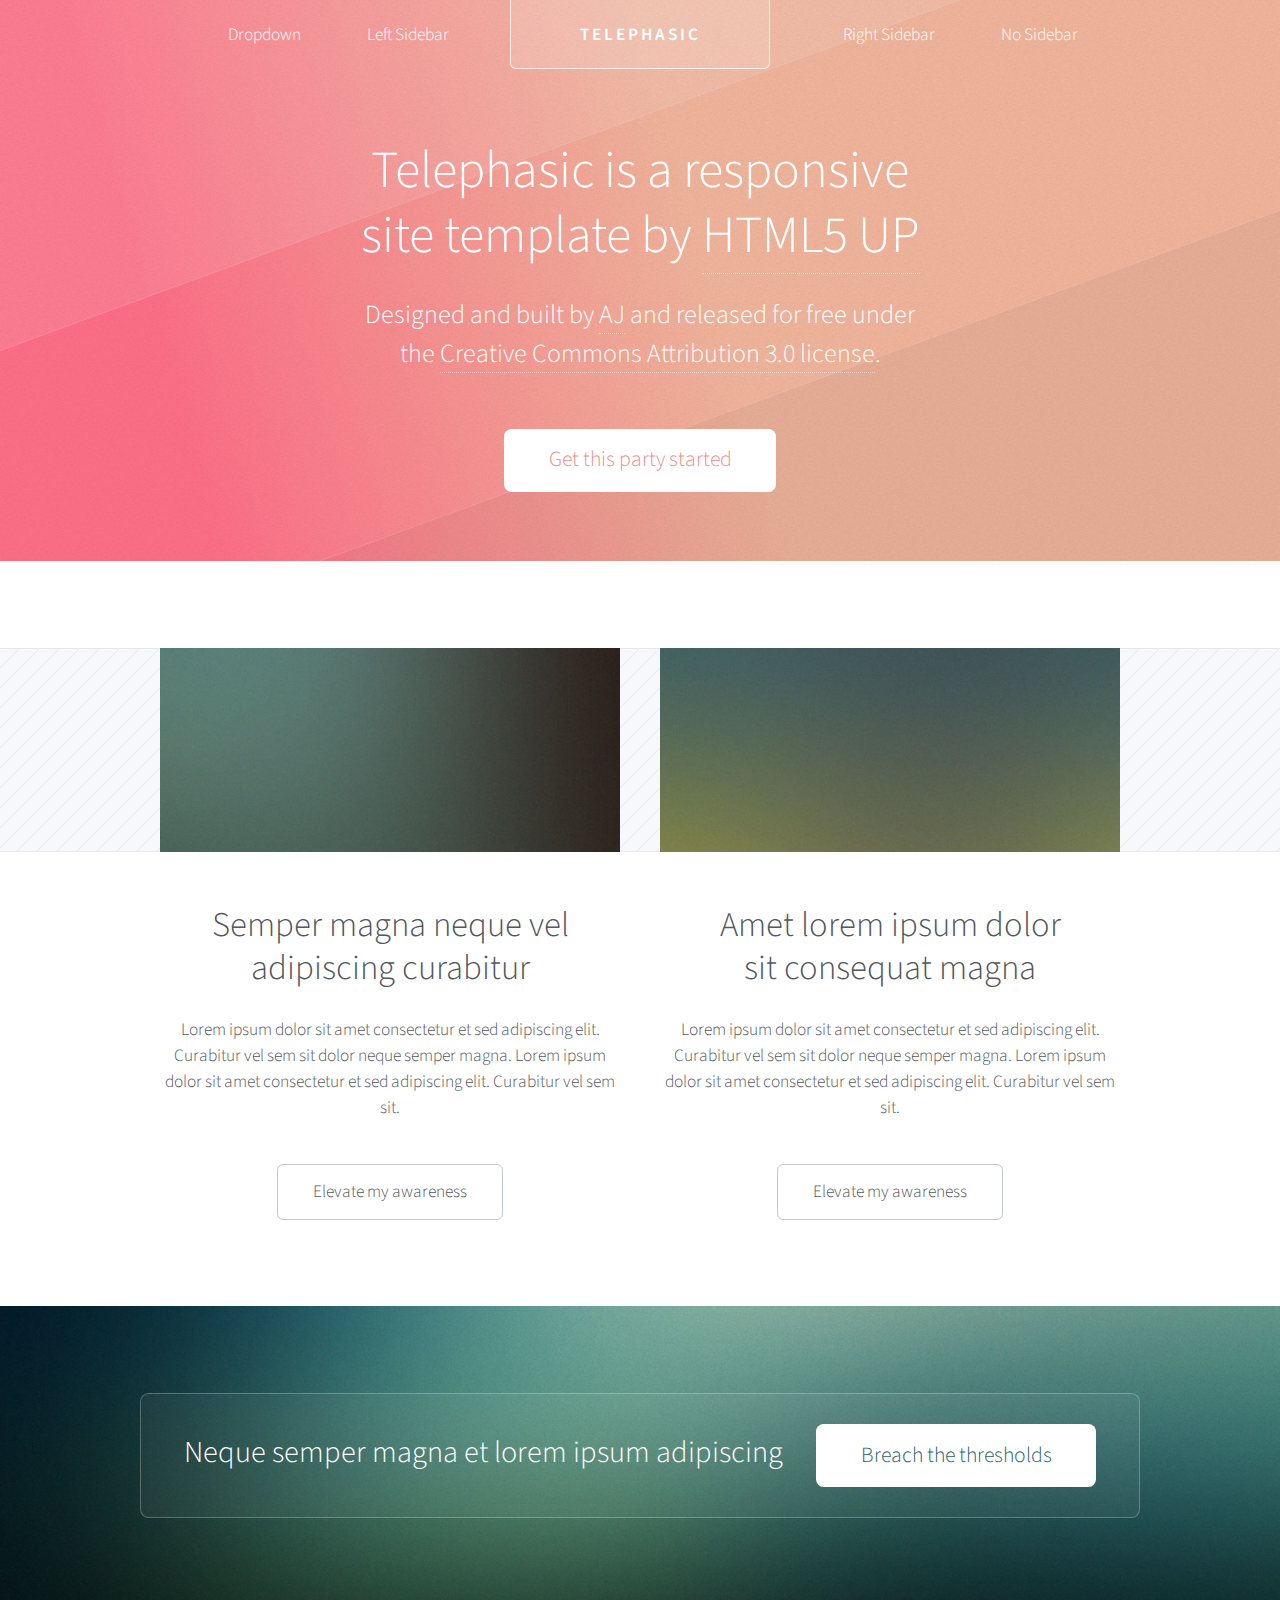
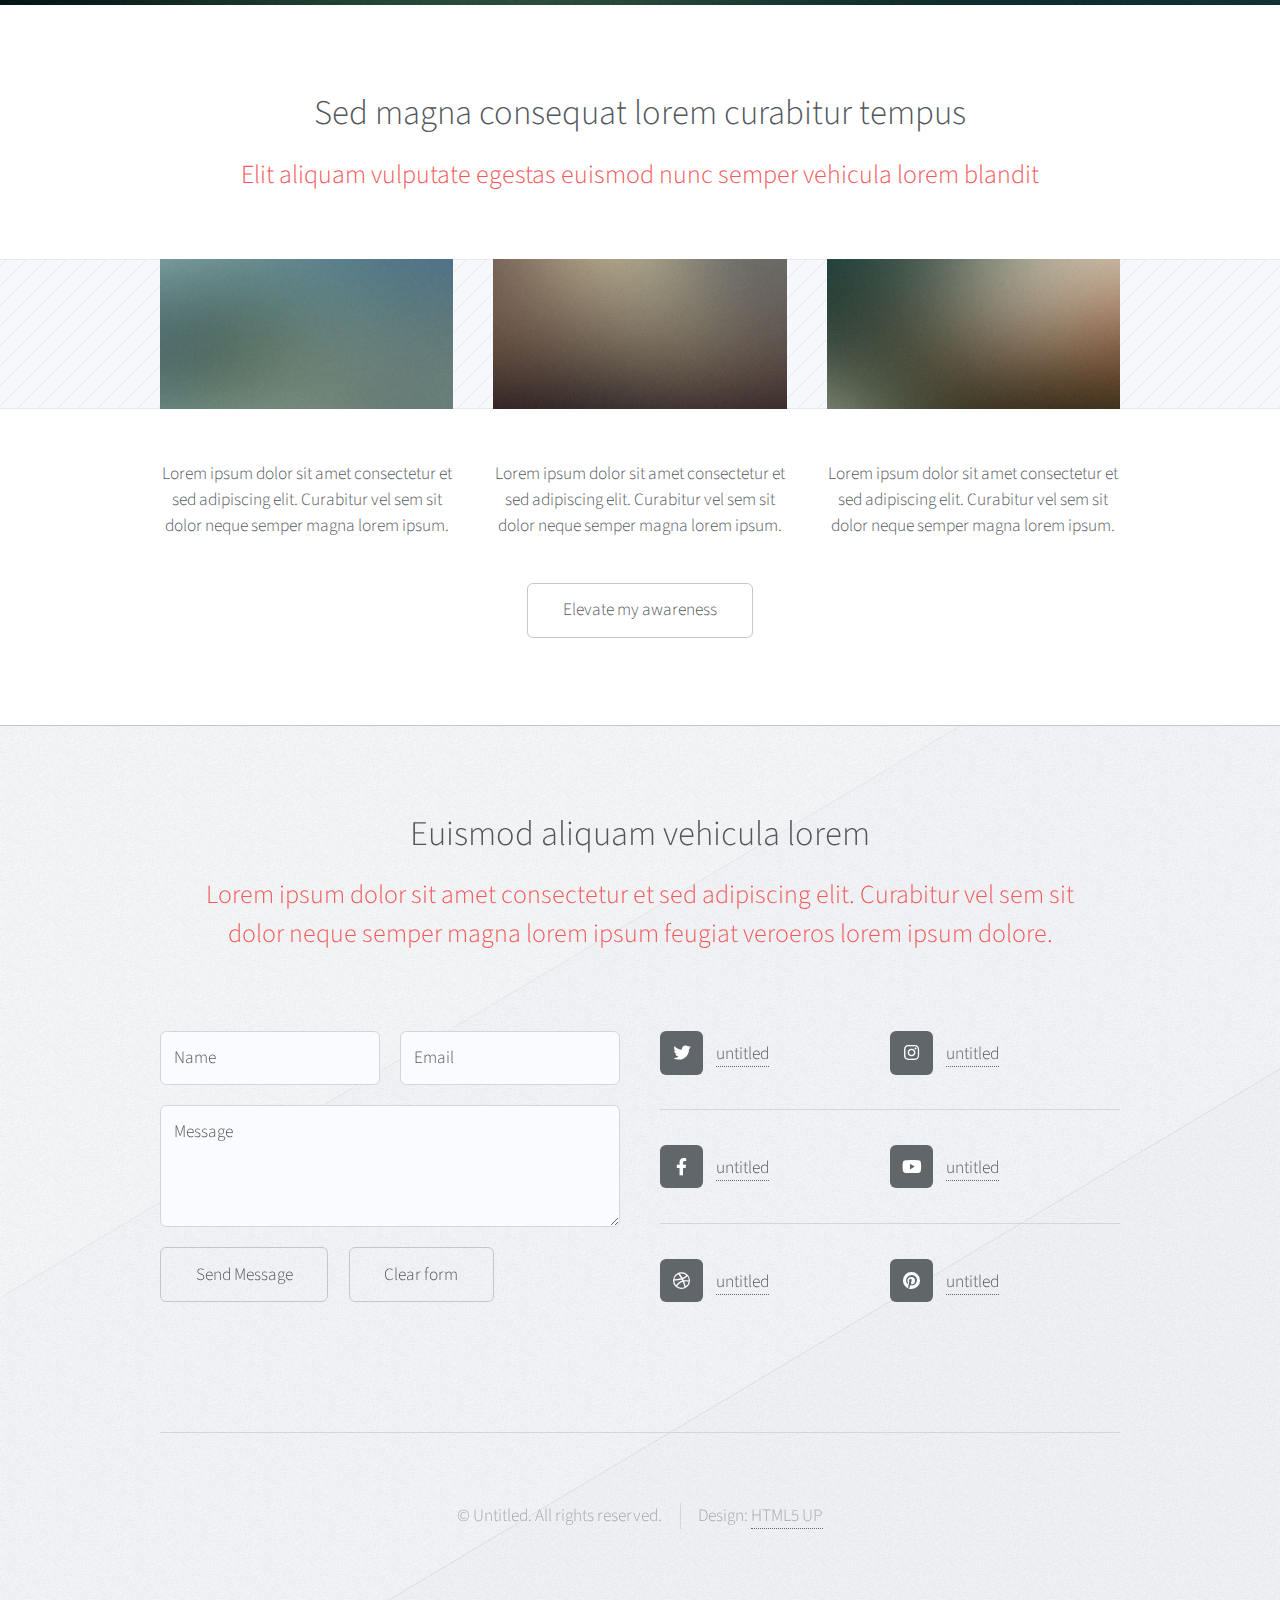
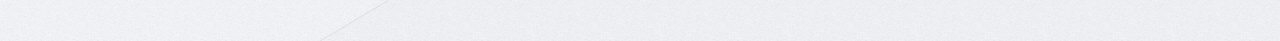
==== commit 0de844aa: "enviar" ====
--- a/index.html
+++ b/index.html
@@ -1,467 +1,212 @@
 <!DOCTYPE HTML>
 <!--
-	Paradigm Shift by HTML5 UP
+	Telephasic by HTML5 UP
 	html5up.net | @ajlkn
 	Free for personal and commercial use under the CCA 3.0 license (html5up.net/license)
 -->
 <html>
 	<head>
-		<title>Paradigm Shift by HTML5 UP</title>
+		<title>Telephasic by HTML5 UP</title>
 		<meta charset="utf-8" />
 		<meta name="viewport" content="width=device-width, initial-scale=1, user-scalable=no" />
-		<meta name="description" content="" />
-		<meta name="keywords" content="" />
 		<link rel="stylesheet" href="assets/css/main.css" />
 	</head>
-	<body class="is-preload">
-
-		<!-- Wrapper -->
-			<div id="wrapper">
-
-				<!-- Intro -->
-					<section class="intro">
-						<header>
-							<h1>Paradigm Shift</h1>
-							<p>A free responsive site template designed by <a href="https://twitter.com/ajlkn">@ajlkn</a> / <a href="https://html5up.net">HTML5 UP</a></p>
+	<body class="homepage is-preload">
+		<div id="page-wrapper">
+
+			<!-- Header -->
+				<div id="header-wrapper">
+					<div id="header" class="container">
+
+						<!-- Logo -->
+							<h1 id="logo"><a href="index.html">Telephasic</a></h1>
+
+						<!-- Nav -->
+							<nav id="nav">
+								<ul>
+									<li>
+										<a href="#">Dropdown</a>
+										<ul>
+											<li><a href="#">Lorem ipsum dolor</a></li>
+											<li><a href="#">Magna phasellus</a></li>
+											<li><a href="#">Etiam dolore nisl</a></li>
+											<li>
+												<a href="#">Phasellus consequat</a>
+												<ul>
+													<li><a href="#">Lorem ipsum dolor</a></li>
+													<li><a href="#">Phasellus consequat</a></li>
+													<li><a href="#">Magna phasellus</a></li>
+													<li><a href="#">Etiam dolore nisl</a></li>
+												</ul>
+											</li>
+											<li><a href="#">Veroeros feugiat</a></li>
+										</ul>
+									</li>
+									<li><a href="left-sidebar.html">Left Sidebar</a></li>
+									<li class="break"><a href="right-sidebar.html">Right Sidebar</a></li>
+									<li><a href="no-sidebar.html">No Sidebar</a></li>
+								</ul>
+							</nav>
+
+					</div>
+
+					<!-- Hero -->
+						<section id="hero" class="container">
+							<header>
+								<h2>Telephasic is a responsive
+								<br />
+								site template by <a href="http://html5up.net">HTML5 UP</a></h2>
+							</header>
+							<p>Designed and built by <a href="http://twitter.com/ajlkn">AJ</a> and released for free under
+							<br />
+							the <a href="http://html5up.net/license">Creative Commons Attribution 3.0 license</a>.</p>
 							<ul class="actions">
-								<li><a href="#first" class="arrow scrolly"><span class="label">Next</span></a></li>
+								<li><a href="#" class="button">Get this party started</a></li>
 							</ul>
+						</section>
+
+				</div>
+
+			<!-- Features 1 -->
+				<div class="wrapper">
+					<div class="container">
+						<div class="row">
+							<section class="col-6 col-12-narrower feature">
+								<div class="image-wrapper first">
+									<a href="#" class="image featured first"><img src="images/pic01.jpg" alt="" /></a>
+								</div>
+								<header>
+									<h2>Semper magna neque vel<br />
+									adipiscing curabitur</h2>
+								</header>
+								<p>Lorem ipsum dolor sit amet consectetur et sed adipiscing elit. Curabitur vel
+								sem sit dolor neque semper magna. Lorem ipsum dolor sit amet consectetur et sed
+								adipiscing elit. Curabitur vel sem sit.</p>
+								<ul class="actions">
+									<li><a href="#" class="button">Elevate my awareness</a></li>
+								</ul>
+							</section>
+							<section class="col-6 col-12-narrower feature">
+								<div class="image-wrapper">
+									<a href="#" class="image featured"><img src="images/pic02.jpg" alt="" /></a>
+								</div>
+								<header>
+									<h2>Amet lorem ipsum dolor<br />
+									sit consequat magna</h2>
+								</header>
+								<p>Lorem ipsum dolor sit amet consectetur et sed adipiscing elit. Curabitur vel
+								sem sit dolor neque semper magna. Lorem ipsum dolor sit amet consectetur et sed
+								adipiscing elit. Curabitur vel sem sit.</p>
+								<ul class="actions">
+									<li><a href="#" class="button">Elevate my awareness</a></li>
+								</ul>
+							</section>
+						</div>
+					</div>
+				</div>
+
+			<!-- Promo -->
+				<div id="promo-wrapper">
+					<section id="promo">
+						<h2>Neque semper magna et lorem ipsum adipiscing</h2>
+						<a href="#" class="button">Breach the thresholds</a>
+					</section>
+				</div>
+
+			<!-- Features 2 -->
+				<div class="wrapper">
+					<section class="container">
+						<header class="major">
+							<h2>Sed magna consequat lorem curabitur tempus</h2>
+							<p>Elit aliquam vulputate egestas euismod nunc semper vehicula lorem blandit</p>
 						</header>
-						<div class="content">
-							<span class="image fill" data-position="center"><img src="images/pic01.jpg" alt="" /></span>
+						<div class="row features">
+							<section class="col-4 col-12-narrower feature">
+								<div class="image-wrapper first">
+									<a href="#" class="image featured"><img src="images/pic03.jpg" alt="" /></a>
+								</div>
+								<p>Lorem ipsum dolor sit amet consectetur et sed adipiscing elit. Curabitur
+								vel sem sit dolor neque semper magna lorem ipsum.</p>
+							</section>
+							<section class="col-4 col-12-narrower feature">
+								<div class="image-wrapper">
+									<a href="#" class="image featured"><img src="images/pic04.jpg" alt="" /></a>
+								</div>
+								<p>Lorem ipsum dolor sit amet consectetur et sed adipiscing elit. Curabitur
+								vel sem sit dolor neque semper magna lorem ipsum.</p>
+							</section>
+							<section class="col-4 col-12-narrower feature">
+								<div class="image-wrapper">
+									<a href="#" class="image featured"><img src="images/pic05.jpg" alt="" /></a>
+								</div>
+								<p>Lorem ipsum dolor sit amet consectetur et sed adipiscing elit. Curabitur
+								vel sem sit dolor neque semper magna lorem ipsum.</p>
+							</section>
 						</div>
+						<ul class="actions major">
+							<li><a href="#" class="button">Elevate my awareness</a></li>
+						</ul>
 					</section>
-
-				<!-- Section -->
-					<section id="first">
-						<header>
-							<h2>Magna sed nullam nisl adipiscing</h2>
+				</div>
+
+			<!-- Footer -->
+				<div id="footer-wrapper">
+					<div id="footer" class="container">
+						<header class="major">
+							<h2>Euismod aliquam vehicula lorem</h2>
+							<p>Lorem ipsum dolor sit amet consectetur et sed adipiscing elit. Curabitur vel sem sit<br />
+							dolor neque semper magna lorem ipsum feugiat veroeros lorem ipsum dolore.</p>
 						</header>
-						<div class="content">
-							<p><strong>Lorem ipsum dolor</strong> sit amet consectetur adipiscing elit. Duis dapibus rutrum facilisis. Class aptent taciti sociosqu ad litora torquent per conubia nostra, per inceptos himenaeos. Etiam tristique libero eu nibh porttitor amet fermentum. Nullam venenatis erat id vehicula ultrices sed ultricies condimentum. Magna sed etiam consequat, et lorem adipiscing sed nulla. Volutpat nisl et tempus et dolor libero, feugiat magna tempus, sed et lorem adipiscing.</p>
-							<span class="image main"><img src="images/pic02.jpg" alt="" /></span>
+						<div class="row">
+							<section class="col-6 col-12-narrower">
+								<form method="post" action="#">
+									<div class="row gtr-50">
+										<div class="col-6 col-12-mobile">
+											<input name="name" placeholder="Name" type="text" />
+										</div>
+										<div class="col-6 col-12-mobile">
+											<input name="email" placeholder="Email" type="text" />
+										</div>
+										<div class="col-12">
+											<textarea name="message" placeholder="Message"></textarea>
+										</div>
+										<div class="col-12">
+											<ul class="actions">
+												<li><input type="submit" value="Send Message" /></li>
+												<li><input type="reset" value="Clear form" /></li>
+											</ul>
+										</div>
+									</div>
+								</form>
+							</section>
+							<section class="col-6 col-12-narrower">
+								<div class="row gtr-0">
+									<ul class="divided icons col-6 col-12-mobile">
+										<li class="icon brands fa-twitter"><a href="#"><span class="extra">twitter.com/</span>untitled</a></li>
+										<li class="icon brands fa-facebook-f"><a href="#"><span class="extra">facebook.com/</span>untitled</a></li>
+										<li class="icon brands fa-dribbble"><a href="#"><span class="extra">dribbble.com/</span>untitled</a></li>
+									</ul>
+									<ul class="divided icons col-6 col-12-mobile">
+										<li class="icon brands fa-instagram"><a href="#"><span class="extra">instagram.com/</span>untitled</a></li>
+										<li class="icon brands fa-youtube"><a href="#"><span class="extra">youtube.com/</span>untitled</a></li>
+										<li class="icon brands fa-pinterest"><a href="#"><span class="extra">pinterest.com/</span>untitled</a></li>
+									</ul>
+								</div>
+							</section>
 						</div>
-					</section>
-
-				<!-- Section -->
-					<section>
-						<header>
-							<h2>Feugiat consequat tempus ultrices</h2>
-						</header>
-						<div class="content">
-							<p><strong>Etiam tristique libero</strong> eu nibh porttitor amet fermentum. Nullam venenatis erat id vehicula ultrices sed ultricies condimentum.</p>
-							<ul class="feature-icons">
-								<li class="icon solid fa-laptop">Consequat tempus</li>
-								<li class="icon solid fa-bolt">Etiam adipiscing</li>
-								<li class="icon solid fa-signal">Libero nullam</li>
-								<li class="icon solid fa-cog">Blandit condimentum</li>
-								<li class="icon solid fa-map-marker-alt">Lorem ipsum dolor</li>
-								<li class="icon solid fa-code">Nibh amet venenatis</li>
-							</ul>
-							<p>Vehicula ultrices sed ultricies condimentum. Magna sed etiam consequat, et lorem adipiscing sed nulla. Volutpat nisl et tempus et dolor libero, feugiat magna tempus, sed et lorem adipiscing.</p>
-						</div>
-					</section>
-
-				<!-- Section -->
-					<section>
-						<header>
-							<h2>Ultrices erat magna sed condimentum</h2>
-						</header>
-						<div class="content">
-							<p><strong>Integer mollis egestas</strong> nam maximus erat id euismod egestas. Pellentesque sapien ac quam. Lorem ipsum dolor sit nullam.</p>
-
-							<!-- Section -->
-								<section>
-									<header>
-										<h3>Erat aliquam</h3>
-										<p>Vehicula ultrices dolor amet ultricies et condimentum. Magna sed etiam consequat, et lorem adipiscing sed dolor sit amet, consectetur amet do eiusmod tempor incididunt  ipsum suspendisse ultrices gravida.</p>
-									</header>
-									<div class="content">
-										<div class="gallery">
-											<a href="images/gallery/fulls/01.jpg" class="landscape"><img src="images/gallery/thumbs/01.jpg" alt="" /></a>
-											<a href="images/gallery/fulls/02.jpg"><img src="images/gallery/thumbs/02.jpg" alt="" /></a>
-											<a href="images/gallery/fulls/03.jpg"><img src="images/gallery/thumbs/03.jpg" alt="" /></a>
-											<a href="images/gallery/fulls/04.jpg" class="landscape"><img src="images/gallery/thumbs/04.jpg" alt="" /></a>
-										</div>
-									</div>
-								</section>
-
-							<!-- Section -->
-								<section>
-									<header>
-										<h3>Nisl consequat</h3>
-										<p>Aenean ornare velit lacus, ac varius enim ullamcorper eu. Proin aliquam sed facilisis ante interdum congue. Integer mollis, nisl amet convallis, porttitor magna ullamcorper, amet mauris. Ut magna finibus nisi nec lacinia ipsum maximus.</p>
-									</header>
-									<div class="content">
-										<div class="gallery">
-											<a href="images/gallery/fulls/05.jpg" class="landscape"><img src="images/gallery/thumbs/05.jpg" alt="" /></a>
-											<a href="images/gallery/fulls/06.jpg"><img src="images/gallery/thumbs/06.jpg" alt="" /></a>
-											<a href="images/gallery/fulls/07.jpg"><img src="images/gallery/thumbs/07.jpg" alt="" /></a>
-										</div>
-									</div>
-								</section>
-
-							<!-- Section -->
-								<section>
-									<header>
-										<h3>Lorem gravida</h3>
-										<p>Proin aliquam facilisis ante interdum. Sed nulla amet lorem feugiat tempus aenean ornare velit lacus, ac varius sed enim lorem ullamcorper dolore.  ac varius enim lorem ullamcorper dolore. Proin aliquam facilisis.</p>
-									</header>
-									<div class="content">
-										<div class="gallery">
-											<a href="images/gallery/fulls/08.jpg" class="portrait"><img src="images/gallery/thumbs/08.jpg" alt="" /></a>
-											<a href="images/gallery/fulls/09.jpg" class="portrait"><img src="images/gallery/thumbs/09.jpg" alt="" /></a>
-											<a href="images/gallery/fulls/10.jpg" class="landscape"><img src="images/gallery/thumbs/10.jpg" alt="" /></a>
-										</div>
-									</div>
-								</section>
-
-						</div>
-					</section>
-
-				<!-- Section -->
-					<section>
-						<header>
-							<h2>Duis sed adpiscing veroeros amet</h2>
-						</header>
-						<div class="content">
-							<p><strong>Proin tempus feugiat</strong> sed varius enim lorem ullamcorper dolore aliquam aenean ornare velit lacus, ac varius enim lorem ullamcorper dolore.</p>
-							<ul class="actions">
-								<li><a href="#" class="button primary large">Get Started</a></li>
-								<li><a href="#" class="button large">Learn More</a></li>
-							</ul>
-						</div>
-					</section>
-
-				<!-- Elements -->
-				<!--
-					<section>
-						<header>
-							<h2>Elements</h2>
-						</header>
-						<div class="content">
-
-							<section>
-								<header>
-									<h3>Text</h3>
-								</header>
-								<div class="content">
-									<p>This is <b>bold</b> and this is <strong>strong</strong>. This is <i>italic</i> and this is <em>emphasized</em>.
-									This is <sup>superscript</sup> text and this is <sub>subscript</sub> text.
-									This is <u>underlined</u> and this is code: <code>for (;;) { ... }</code>. Finally, <a href="#">this is a link</a>.</p>
-									<hr />
-									<h2>Heading Level 2</h2>
-									<h3>Heading Level 3</h3>
-									<h4>Heading Level 4</h4>
-									<h5>Heading Level 5</h5>
-									<hr />
-									<h5>Blockquote</h5>
-									<blockquote>Fringilla nisl. Donec accumsan interdum nisi, quis tincidunt felis sagittis eget tempus euismod. Vestibulum ante ipsum primis in faucibus vestibulum. Blandit adipiscing eu felis iaculis volutpat ac adipiscing accumsan faucibus. Vestibulum ante ipsum primis in faucibus lorem ipsum dolor sit amet nullam adipiscing eu felis.</blockquote>
-									<h5>Preformatted</h5>
-									<pre><code>i = 0;
-
-while (!deck.isInOrder()) {
-  print 'Iteration ' + i;
-  deck.shuffle();
-  i++;
-}
-
-print 'Sorted in ' + i + ' iterations.';</code></pre>
-								</div>
-							</section>
-
-							<section>
-								<header>
-									<h3>Lists</h3>
-								</header>
-								<div class="content">
-
-									<h4>Unordered</h4>
-									<ul>
-										<li>Dolor pulvinar etiam.</li>
-										<li>Sagittis adipiscing.</li>
-										<li>Felis enim feugiat.</li>
-									</ul>
-
-									<h4>Alternate</h4>
-									<ul class="alt">
-										<li>Dolor pulvinar etiam.</li>
-										<li>Sagittis adipiscing.</li>
-										<li>Felis enim feugiat.</li>
-									</ul>
-
-									<h4>Ordered</h4>
-									<ol>
-										<li>Dolor pulvinar etiam.</li>
-										<li>Etiam vel felis viverra.</li>
-										<li>Felis enim feugiat.</li>
-										<li>Dolor pulvinar etiam.</li>
-										<li>Etiam vel felis lorem.</li>
-										<li>Felis enim et feugiat.</li>
-									</ol>
-									<h4>Icons</h4>
-									<ul class="icons">
-										<li><a href="#" class="icon brands fa-twitter"><span class="label">Twitter</span></a></li>
-										<li><a href="#" class="icon brands fa-facebook-f"><span class="label">Facebook</span></a></li>
-										<li><a href="#" class="icon brands fa-instagram"><span class="label">Instagram</span></a></li>
-										<li><a href="#" class="icon brands fa-github"><span class="label">Github</span></a></li>
-									</ul>
-
-									<h4>Actions</h4>
-									<ul class="actions">
-										<li><a href="#" class="button primary">Default</a></li>
-										<li><a href="#" class="button">Default</a></li>
-									</ul>
-									<ul class="actions stacked">
-										<li><a href="#" class="button primary">Default</a></li>
-										<li><a href="#" class="button">Default</a></li>
-									</ul>
-								</div>
-							</section>
-
-							<section>
-								<header>
-									<h3>Table</h3>
-								</header>
-								<div class="content">
-									<h4>Default</h4>
-									<div class="table-wrapper">
-										<table>
-											<thead>
-												<tr>
-													<th>Name</th>
-													<th>Description</th>
-													<th>Price</th>
-												</tr>
-											</thead>
-											<tbody>
-												<tr>
-													<td>Item One</td>
-													<td>Ante turpis integer aliquet porttitor.</td>
-													<td>29.99</td>
-												</tr>
-												<tr>
-													<td>Item Two</td>
-													<td>Vis ac commodo adipiscing arcu aliquet.</td>
-													<td>19.99</td>
-												</tr>
-												<tr>
-													<td>Item Three</td>
-													<td> Morbi faucibus arcu accumsan lorem.</td>
-													<td>29.99</td>
-												</tr>
-												<tr>
-													<td>Item Four</td>
-													<td>Vitae integer tempus condimentum.</td>
-													<td>19.99</td>
-												</tr>
-												<tr>
-													<td>Item Five</td>
-													<td>Ante turpis integer aliquet porttitor.</td>
-													<td>29.99</td>
-												</tr>
-											</tbody>
-											<tfoot>
-												<tr>
-													<td colspan="2"></td>
-													<td>100.00</td>
-												</tr>
-											</tfoot>
-										</table>
-									</div>
-
-									<h4>Alternate</h4>
-									<div class="table-wrapper">
-										<table class="alt">
-											<thead>
-												<tr>
-													<th>Name</th>
-													<th>Description</th>
-													<th>Price</th>
-												</tr>
-											</thead>
-											<tbody>
-												<tr>
-													<td>Item One</td>
-													<td>Ante turpis integer aliquet porttitor.</td>
-													<td>29.99</td>
-												</tr>
-												<tr>
-													<td>Item Two</td>
-													<td>Vis ac commodo adipiscing arcu aliquet.</td>
-													<td>19.99</td>
-												</tr>
-												<tr>
-													<td>Item Three</td>
-													<td> Morbi faucibus arcu accumsan lorem.</td>
-													<td>29.99</td>
-												</tr>
-												<tr>
-													<td>Item Four</td>
-													<td>Vitae integer tempus condimentum.</td>
-													<td>19.99</td>
-												</tr>
-												<tr>
-													<td>Item Five</td>
-													<td>Ante turpis integer aliquet porttitor.</td>
-													<td>29.99</td>
-												</tr>
-											</tbody>
-											<tfoot>
-												<tr>
-													<td colspan="2"></td>
-													<td>100.00</td>
-												</tr>
-											</tfoot>
-										</table>
-									</div>
-								</div>
-							</section>
-
-							<section>
-								<header>
-									<h3>Buttons</h3>
-								</header>
-								<div class="content">
-									<ul class="actions">
-										<li><a href="#" class="button primary">Primary</a></li>
-										<li><a href="#" class="button">Default</a></li>
-									</ul>
-									<ul class="actions">
-										<li><a href="#" class="button large">Large</a></li>
-										<li><a href="#" class="button">Default</a></li>
-										<li><a href="#" class="button small">Small</a></li>
-									</ul>
-									<ul class="actions">
-										<li><a href="#" class="button primary icon solid fa-download">Icon</a></li>
-										<li><a href="#" class="button icon solid fa-download">Icon</a></li>
-									</ul>
-									<ul class="actions">
-										<li><span class="button primary disabled">Disabled</span></li>
-										<li><span class="button disabled">Disabled</span></li>
-									</ul>
-								</div>
-							</section>
-
-							<section>
-								<header>
-									<h3>Form</h3>
-								</header>
-								<div class="content">
-									<form method="post" action="#">
-										<div class="fields">
-											<div class="field half">
-												<label for="demo-name">Name</label>
-												<input type="text" name="demo-name" id="demo-name" value="" placeholder="Jane Doe" />
-											</div>
-											<div class="field half">
-												<label for="demo-email">Email</label>
-												<input type="email" name="demo-email" id="demo-email" value="" placeholder="jane@untitled.tld" />
-											</div>
-											<div class="field">
-												<label for="demo-category">Category</label>
-												<select name="demo-category" id="demo-category">
-													<option value="">-</option>
-													<option value="1">Manufacturing</option>
-													<option value="1">Shipping</option>
-													<option value="1">Administration</option>
-													<option value="1">Human Resources</option>
-												</select>
-											</div>
-											<div class="field half">
-												<input type="radio" id="demo-priority-low" name="demo-priority" checked>
-												<label for="demo-priority-low">Low</label>
-											</div>
-											<div class="field half">
-												<input type="radio" id="demo-priority-high" name="demo-priority">
-												<label for="demo-priority-high">High</label>
-											</div>
-											<div class="field half">
-												<input type="checkbox" id="demo-copy" name="demo-copy">
-												<label for="demo-copy">Email me a copy</label>
-											</div>
-											<div class="field half">
-												<input type="checkbox" id="demo-human" name="demo-human" checked>
-												<label for="demo-human">Not a robot</label>
-											</div>
-											<div class="field">
-												<label for="demo-message">Message</label>
-												<textarea name="demo-message" id="demo-message" placeholder="Enter your message" rows="6"></textarea>
-											</div>
-										</div>
-										<ul class="actions">
-											<li><input type="submit" value="Send Message" class="primary" /></li>
-											<li><input type="reset" value="Reset" /></li>
-										</ul>
-									</form>
-								</div>
-							</section>
-
-						</div>
-					</section>
-				-->
-
-				<!-- Section -->
-					<section>
-						<header>
-							<h2>Get in touch</h2>
-						</header>
-						<div class="content">
-							<p><strong>Auctor commodo</strong> interdum et malesuada fames ac ante ipsum primis in faucibus. Pellentesque venenatis dolor imperdiet dolor mattis sagittis.</p>
-							<form>
-								<div class="fields">
-									<div class="field half">
-										<input type="text" name="name" id="name" placeholder="Name" />
-									</div>
-									<div class="field half">
-										<input type="email" name="email" id="email" placeholder="Email" />
-									</div>
-									<div class="field">
-										<textarea name="message" id="message" placeholder="Message" rows="7"></textarea>
-									</div>
-								</div>
-								<ul class="actions">
-									<li><input type="submit" value="Send Message" class="button primary" /></li>
-								</ul>
-							</form>
-						</div>
-						<footer>
-							<ul class="items">
-								<li>
-									<h3>Email</h3>
-									<a href="#">information@untitled.ext</a>
-								</li>
-								<li>
-									<h3>Phone</h3>
-									<a href="#">(000) 000-0000</a>
-								</li>
-								<li>
-									<h3>Address</h3>
-									<span>1234 Somewhere Road, Nashville, TN 00000</span>
-								</li>
-								<li>
-									<h3>Elsewhere</h3>
-									<ul class="icons">
-										<li><a href="#" class="icon brands fa-twitter"><span class="label">Twitter</span></a></li>
-										<li><a href="#" class="icon brands fa-facebook-f"><span class="label">Facebook</span></a></li>
-										<li><a href="#" class="icon brands fa-instagram"><span class="label">Instagram</span></a></li>
-										<li><a href="#" class="icon brands fa-linkedin-in"><span class="label">LinkedIn</span></a></li>
-										<li><a href="#" class="icon brands fa-github"><span class="label">GitHub</span></a></li>
-										<li><a href="#" class="icon brands fa-codepen"><span class="label">Codepen</span></a></li>
-									</ul>
-								</li>
-							</ul>
-						</footer>
-					</section>
-
-				<!-- Copyright -->
-					<div class="copyright">&copy; Untitled. All rights reserved. Design: <a href="https://html5up.net">HTML5 UP</a>.</div>
-
-			</div>
+					</div>
+					<div id="copyright" class="container">
+						<ul class="menu">
+							<li>&copy; Untitled. All rights reserved.</li><li>Design: <a href="http://html5up.net">HTML5 UP</a></li>
+						</ul>
+					</div>
+				</div>
+
+		</div>
 
 		<!-- Scripts -->
 			<script src="assets/js/jquery.min.js"></script>
-			<script src="assets/js/jquery.scrolly.min.js"></script>
+			<script src="assets/js/jquery.dropotron.min.js"></script>
 			<script src="assets/js/browser.min.js"></script>
 			<script src="assets/js/breakpoints.min.js"></script>
 			<script src="assets/js/util.js"></script>
--- a/assets/css/main.css
+++ b/assets/css/main.css
@@ -1,8 +1,8 @@
-@import url(fontawesome-all.min.css);
-@import url("https://fonts.googleapis.com/css?family=Source+Sans+Pro:300,600,700,300i,600i,700i|Raleway:600,800");
+@import url("fontawesome-all.min.css");
+@import url("https://fonts.googleapis.com/css?family=Source+Sans+Pro:300,300italic,400,400italic,600");
 
 /*
-	Paradigm Shift by HTML5 UP
+	Telephasic by HTML5 UP
 	html5up.net | @ajlkn
 	Free for personal and commercial use under the CCA 3.0 license (html5up.net/license)
 */
@@ -78,18 +78,6 @@
 		width: device-width;
 	}
 
-	body {
-		-ms-overflow-style: scrollbar;
-	}
-
-	@media screen and (max-width: 480px) {
-
-		html, body {
-			min-width: 320px;
-		}
-
-	}
-
 	html {
 		box-sizing: border-box;
 	}
@@ -98,13 +86,13 @@
 		box-sizing: inherit;
 	}
 
-	html {
-		overflow-x: hidden;
-	}
-
 	body {
-		background: #ffffff;
-		overflow-x: hidden;
+		background: #f5f7fa;
+		font-family: 'Source Sans Pro', sans-serif;
+		font-weight: 300;
+		color: #52575c;
+		line-height: 1.75em;
+		font-size: 14pt;
 	}
 
 		body.is-preload *, body.is-preload *:before, body.is-preload *:after {
@@ -118,240 +106,174 @@
 			transition: none !important;
 		}
 
-/* Typography */
-
-	html {
-		font-size: 18pt;
-	}
-
-		@media screen and (max-width: 1920px) {
-
-			html {
-				font-size: 13pt;
-			}
-
-		}
-
-		@media screen and (max-width: 1152px) {
-
-			html {
-				font-size: 14pt;
-			}
-
-		}
-
-		@media screen and (max-width: 736px) {
-
-			html {
-				font-size: 12pt;
-			}
-
-		}
-
-		@media screen and (max-width: 480px) {
-
-			html {
-				font-size: 11pt;
-			}
-
-		}
-
-	body {
-		background-color: #ffffff;
-		color: #000000;
-	}
-
-	body, input, select, textarea {
-		color: #000000;
-		font-family: "Source Sans Pro", Helvetica, sans-serif;
-		font-size: 1rem;
+	input, textarea, select {
+		font-family: 'Source Sans Pro', sans-serif;
 		font-weight: 300;
-		letter-spacing: 0.0375em;
-		line-height: 2;
+		color: #52575c;
+		line-height: 1.75em;
+		font-size: 15pt;
+	}
+
+	h1, h2, h3, h4, h5, h6 {
+		font-weight: 300;
+		color: #52575c;
+	}
+
+	h1 a, h2 a, h3 a, h4 a, h5 a, h6 a {
+		color: inherit;
+		text-decoration: none;
+	}
+
+	h2 {
+		font-size: 2em;
+		line-height: 1.25em;
+	}
+
+	h3 {
+		font-size: 1.5em;
+		line-height: 1.5em;
 	}
 
 	a {
-		-moz-transition: border-bottom-color 0.25s ease-in-out;
-		-webkit-transition: border-bottom-color 0.25s ease-in-out;
-		-ms-transition: border-bottom-color 0.25s ease-in-out;
-		transition: border-bottom-color 0.25s ease-in-out;
+		-moz-transition: color 0.25s ease-in-out, border-color 0.25s ease-in-out, background-color 0.25s ease-in-out;
+		-webkit-transition: color 0.25s ease-in-out, border-color 0.25s ease-in-out, background-color 0.25s ease-in-out;
+		-ms-transition: color 0.25s ease-in-out, border-color 0.25s ease-in-out, background-color 0.25s ease-in-out;
+		transition: color 0.25s ease-in-out, border-color 0.25s ease-in-out, background-color 0.25s ease-in-out;
+		color: inherit;
 		text-decoration: none;
-		color: #000000;
-		border-bottom: dotted 1px;
+		border-bottom: dotted 1px #62676c;
 	}
 
 		a:hover {
-			text-decoration: none;
-			border-bottom-color: transparent;
+			color: #f35858;
+			border-bottom-color: rgba(255, 255, 255, 0);
 		}
 
 	strong, b {
-		font-weight: 600;
-		color: #000000;
+		font-weight: 400;
+		color: #42474c;
 	}
 
 	em, i {
 		font-style: italic;
 	}
 
-	p {
-		margin: 0 0 2rem 0;
-	}
-
-	h1, h2, h3, h4, h5, h6 {
-		color: #000000;
-		font-family: "Raleway", Helvetica, sans-serif;
-		font-weight: 600;
-		letter-spacing: 0.175em;
-		line-height: 1.75;
-		margin: 0 0 1.5rem 0;
-		text-transform: uppercase;
-	}
-
-		h1 a, h2 a, h3 a, h4 a, h5 a, h6 a {
-			color: inherit;
-			text-decoration: none;
-		}
-
-	h1 {
-		font-family: "Source Sans Pro", Helvetica, sans-serif;
-		font-size: 5rem;
-		font-weight: 700;
-		letter-spacing: -0.05em;
-		line-height: 1.1;
-		margin: 0 0 1.5rem 0;
-		text-transform: none;
-	}
-
-	h2 {
-		font-size: 1.25rem;
-		font-weight: 800;
-		margin: 0 0 2rem 0;
-	}
-
-	h3 {
-		font-size: 0.875rem;
-	}
-
-	h4 {
-		font-size: 0.875rem;
-	}
-
-	h5 {
-		font-size: 0.75rem;
-	}
-
-	h6 {
-		font-size: 0.625rem;
-	}
-
-	@media screen and (max-width: 736px) {
-
-		h1 {
-			font-size: 4.5rem;
-			line-height: 1.1;
-		}
-
-		h2 {
-			font-size: 1.25rem;
-			line-height: 1.7;
-		}
-
-		h3 {
-			font-size: 0.9rem;
-		}
-
-		h4 {
-			font-size: 0.75rem;
-		}
-
-		h5 {
-			font-size: 0.675rem;
-		}
-
-	}
-
-	@media screen and (max-width: 360px) {
-
-		h1 {
-			font-size: 3.75rem;
-		}
-
-		h2 {
-			font-size: 1.125rem;
-		}
-
-		h3 {
-			font-size: 0.8rem;
-		}
-
-		h4 {
-			font-size: 0.675rem;
-		}
-
-		h5 {
-			font-size: 0.675rem;
-		}
-
-	}
-
 	sub {
-		font-size: 0.8rem;
 		position: relative;
-		top: 0.5rem;
+		top: 0.5em;
+		font-size: 0.8em;
 	}
 
 	sup {
-		font-size: 0.8rem;
 		position: relative;
-		top: -0.5rem;
-	}
-
-	blockquote {
-		border-left: solid 0.5rem rgba(144, 144, 144, 0.25);
-		font-style: italic;
-		margin: 0 0 2rem 0;
-		padding: 1rem 0 1rem 2rem;
-	}
-
-	code {
-		background: rgba(144, 144, 144, 0.1);
-		border-radius: 0.325rem;
-		font-family: "Courier New", monospace;
-		font-size: 0.9rem;
-		margin: 0 0.25rem;
-		padding: 0.25rem 0.65rem;
-	}
-
-	pre {
-		-webkit-overflow-scrolling: touch;
-		font-family: "Courier New", monospace;
-		font-size: 0.9rem;
-		margin: 0 0 2rem 0;
-		width: 100%;
-	}
-
-		pre code {
-			display: block;
-			line-height: 1.75;
-			padding: 1rem 1.5rem;
-			overflow-x: auto;
-		}
+		top: -0.5em;
+		font-size: 0.8em;
+	}
 
 	hr {
 		border: 0;
-		border-bottom: solid 2px rgba(144, 144, 144, 0.25);
-		margin: 3rem 0;
-	}
-
-		hr.major {
-			margin: 5rem 0;
+		border-top: solid 1px #c2c7cc;
+	}
+
+	blockquote {
+		border-left: solid 0.5em #c2c7cc;
+		padding: 1em 0 1em 2em;
+		font-style: italic;
+	}
+
+	p, ul, ol, dl, table {
+		margin-bottom: 1.5em;
+	}
+
+	br.clear {
+		clear: both;
+	}
+
+	.features {
+		margin-bottom: 1.5em;
+	}
+
+	.feature {
+		text-align: center;
+	}
+
+/* Sections/Article */
+
+	section, article {
+		margin-bottom: 3em;
+	}
+
+	section > :last-child,
+	article > :last-child,
+	section:last-child,
+	article:last-child {
+		margin-bottom: 0;
+	}
+
+	.row > section, .row > article {
+		margin-bottom: 0;
+	}
+
+	header {
+		margin-bottom: 1.5em;
+	}
+
+		header > p {
+			display: block;
+			color: #f35858;
+			padding: 0.75em 0 1em 0;
+			font-size: 1.5em;
+			line-height: 1.5em;
+		}
+
+		header.major {
+			text-align: center;
+		}
+
+/* Container */
+
+	.container {
+		margin: 0 auto;
+		max-width: 100%;
+		width: 1200px;
+	}
+
+		@media screen and (max-width: 1280px) {
+
+			.container {
+				width: 960px;
+			}
+
+		}
+
+		@media screen and (max-width: 1080px) {
+
+			.container {
+				width: 100%;
+			}
+
+		}
+
+		@media screen and (max-width: 820px) {
+
+			.container {
+				width: 100%;
+			}
+
 		}
 
 		@media screen and (max-width: 736px) {
 
-			hr.major {
-				margin: 3rem 0;
+			.container {
+				width: 100%;
+			}
+
+		}
+
+		@media screen and (max-width: 480px) {
+
+			.container {
+				width: 100%;
 			}
 
 		}
@@ -498,108 +420,108 @@
 		}
 
 		.row.gtr-0 {
-			margin-top: 0;
-			margin-left: 0rem;
+			margin-top: 0px;
+			margin-left: 0px;
 		}
 
 			.row.gtr-0 > * {
-				padding: 0 0 0 0rem;
+				padding: 0px 0 0 0px;
 			}
 
 			.row.gtr-0.gtr-uniform {
-				margin-top: 0rem;
+				margin-top: 0px;
 			}
 
 				.row.gtr-0.gtr-uniform > * {
-					padding-top: 0rem;
+					padding-top: 0px;
 				}
 
 		.row.gtr-25 {
-			margin-top: 0;
-			margin-left: -0.5rem;
+			margin-top: -12.5px;
+			margin-left: -12.5px;
 		}
 
 			.row.gtr-25 > * {
-				padding: 0 0 0 0.5rem;
+				padding: 12.5px 0 0 12.5px;
 			}
 
 			.row.gtr-25.gtr-uniform {
-				margin-top: -0.5rem;
+				margin-top: -12.5px;
 			}
 
 				.row.gtr-25.gtr-uniform > * {
-					padding-top: 0.5rem;
+					padding-top: 12.5px;
 				}
 
 		.row.gtr-50 {
-			margin-top: 0;
-			margin-left: -1rem;
+			margin-top: -25px;
+			margin-left: -25px;
 		}
 
 			.row.gtr-50 > * {
-				padding: 0 0 0 1rem;
+				padding: 25px 0 0 25px;
 			}
 
 			.row.gtr-50.gtr-uniform {
-				margin-top: -1rem;
+				margin-top: -25px;
 			}
 
 				.row.gtr-50.gtr-uniform > * {
-					padding-top: 1rem;
+					padding-top: 25px;
 				}
 
 		.row {
-			margin-top: 0;
-			margin-left: -2rem;
+			margin-top: -50px;
+			margin-left: -50px;
 		}
 
 			.row > * {
-				padding: 0 0 0 2rem;
+				padding: 50px 0 0 50px;
 			}
 
 			.row.gtr-uniform {
-				margin-top: -2rem;
+				margin-top: -50px;
 			}
 
 				.row.gtr-uniform > * {
-					padding-top: 2rem;
+					padding-top: 50px;
 				}
 
 		.row.gtr-150 {
-			margin-top: 0;
-			margin-left: -3rem;
+			margin-top: -75px;
+			margin-left: -75px;
 		}
 
 			.row.gtr-150 > * {
-				padding: 0 0 0 3rem;
+				padding: 75px 0 0 75px;
 			}
 
 			.row.gtr-150.gtr-uniform {
-				margin-top: -3rem;
+				margin-top: -75px;
 			}
 
 				.row.gtr-150.gtr-uniform > * {
-					padding-top: 3rem;
+					padding-top: 75px;
 				}
 
 		.row.gtr-200 {
-			margin-top: 0;
-			margin-left: -4rem;
+			margin-top: -100px;
+			margin-left: -100px;
 		}
 
 			.row.gtr-200 > * {
-				padding: 0 0 0 4rem;
+				padding: 100px 0 0 100px;
 			}
 
 			.row.gtr-200.gtr-uniform {
-				margin-top: -4rem;
+				margin-top: -100px;
 			}
 
 				.row.gtr-200.gtr-uniform > * {
-					padding-top: 4rem;
-				}
-
-		@media screen and (max-width: 1920px) {
+					padding-top: 100px;
+				}
+
+		@media screen and (max-width: 1280px) {
 
 			.row {
 				display: flex;
@@ -640,211 +562,211 @@
 					align-items: flex-end;
 				}
 
-				.row > .imp-xlarge {
+				.row > .imp-normal {
 					order: -1;
 				}
 
-				.row > .col-1-xlarge {
+				.row > .col-1-normal {
 					width: 8.33333%;
 				}
 
-				.row > .off-1-xlarge {
+				.row > .off-1-normal {
 					margin-left: 8.33333%;
 				}
 
-				.row > .col-2-xlarge {
+				.row > .col-2-normal {
 					width: 16.66667%;
 				}
 
-				.row > .off-2-xlarge {
+				.row > .off-2-normal {
 					margin-left: 16.66667%;
 				}
 
-				.row > .col-3-xlarge {
+				.row > .col-3-normal {
 					width: 25%;
 				}
 
-				.row > .off-3-xlarge {
+				.row > .off-3-normal {
 					margin-left: 25%;
 				}
 
-				.row > .col-4-xlarge {
+				.row > .col-4-normal {
 					width: 33.33333%;
 				}
 
-				.row > .off-4-xlarge {
+				.row > .off-4-normal {
 					margin-left: 33.33333%;
 				}
 
-				.row > .col-5-xlarge {
+				.row > .col-5-normal {
 					width: 41.66667%;
 				}
 
-				.row > .off-5-xlarge {
+				.row > .off-5-normal {
 					margin-left: 41.66667%;
 				}
 
-				.row > .col-6-xlarge {
+				.row > .col-6-normal {
 					width: 50%;
 				}
 
-				.row > .off-6-xlarge {
+				.row > .off-6-normal {
 					margin-left: 50%;
 				}
 
-				.row > .col-7-xlarge {
+				.row > .col-7-normal {
 					width: 58.33333%;
 				}
 
-				.row > .off-7-xlarge {
+				.row > .off-7-normal {
 					margin-left: 58.33333%;
 				}
 
-				.row > .col-8-xlarge {
+				.row > .col-8-normal {
 					width: 66.66667%;
 				}
 
-				.row > .off-8-xlarge {
+				.row > .off-8-normal {
 					margin-left: 66.66667%;
 				}
 
-				.row > .col-9-xlarge {
+				.row > .col-9-normal {
 					width: 75%;
 				}
 
-				.row > .off-9-xlarge {
+				.row > .off-9-normal {
 					margin-left: 75%;
 				}
 
-				.row > .col-10-xlarge {
+				.row > .col-10-normal {
 					width: 83.33333%;
 				}
 
-				.row > .off-10-xlarge {
+				.row > .off-10-normal {
 					margin-left: 83.33333%;
 				}
 
-				.row > .col-11-xlarge {
+				.row > .col-11-normal {
 					width: 91.66667%;
 				}
 
-				.row > .off-11-xlarge {
+				.row > .off-11-normal {
 					margin-left: 91.66667%;
 				}
 
-				.row > .col-12-xlarge {
+				.row > .col-12-normal {
 					width: 100%;
 				}
 
-				.row > .off-12-xlarge {
+				.row > .off-12-normal {
 					margin-left: 100%;
 				}
 
 				.row.gtr-0 {
-					margin-top: 0;
-					margin-left: 0rem;
+					margin-top: 0px;
+					margin-left: 0px;
 				}
 
 					.row.gtr-0 > * {
-						padding: 0 0 0 0rem;
+						padding: 0px 0 0 0px;
 					}
 
 					.row.gtr-0.gtr-uniform {
-						margin-top: 0rem;
+						margin-top: 0px;
 					}
 
 						.row.gtr-0.gtr-uniform > * {
-							padding-top: 0rem;
+							padding-top: 0px;
 						}
 
 				.row.gtr-25 {
-					margin-top: 0;
-					margin-left: -0.5rem;
+					margin-top: -10px;
+					margin-left: -10px;
 				}
 
 					.row.gtr-25 > * {
-						padding: 0 0 0 0.5rem;
+						padding: 10px 0 0 10px;
 					}
 
 					.row.gtr-25.gtr-uniform {
-						margin-top: -0.5rem;
+						margin-top: -10px;
 					}
 
 						.row.gtr-25.gtr-uniform > * {
-							padding-top: 0.5rem;
+							padding-top: 10px;
 						}
 
 				.row.gtr-50 {
-					margin-top: 0;
-					margin-left: -1rem;
+					margin-top: -20px;
+					margin-left: -20px;
 				}
 
 					.row.gtr-50 > * {
-						padding: 0 0 0 1rem;
+						padding: 20px 0 0 20px;
 					}
 
 					.row.gtr-50.gtr-uniform {
-						margin-top: -1rem;
+						margin-top: -20px;
 					}
 
 						.row.gtr-50.gtr-uniform > * {
-							padding-top: 1rem;
+							padding-top: 20px;
 						}
 
 				.row {
-					margin-top: 0;
-					margin-left: -2rem;
+					margin-top: -40px;
+					margin-left: -40px;
 				}
 
 					.row > * {
-						padding: 0 0 0 2rem;
+						padding: 40px 0 0 40px;
 					}
 
 					.row.gtr-uniform {
-						margin-top: -2rem;
+						margin-top: -40px;
 					}
 
 						.row.gtr-uniform > * {
-							padding-top: 2rem;
+							padding-top: 40px;
 						}
 
 				.row.gtr-150 {
-					margin-top: 0;
-					margin-left: -3rem;
+					margin-top: -60px;
+					margin-left: -60px;
 				}
 
 					.row.gtr-150 > * {
-						padding: 0 0 0 3rem;
+						padding: 60px 0 0 60px;
 					}
 
 					.row.gtr-150.gtr-uniform {
-						margin-top: -3rem;
+						margin-top: -60px;
 					}
 
 						.row.gtr-150.gtr-uniform > * {
-							padding-top: 3rem;
+							padding-top: 60px;
 						}
 
 				.row.gtr-200 {
-					margin-top: 0;
-					margin-left: -4rem;
+					margin-top: -80px;
+					margin-left: -80px;
 				}
 
 					.row.gtr-200 > * {
-						padding: 0 0 0 4rem;
+						padding: 80px 0 0 80px;
 					}
 
 					.row.gtr-200.gtr-uniform {
-						margin-top: -4rem;
+						margin-top: -80px;
 					}
 
 						.row.gtr-200.gtr-uniform > * {
-							padding-top: 4rem;
+							padding-top: 80px;
 						}
 
 		}
 
-		@media screen and (max-width: 1280px) {
+		@media screen and (max-width: 1080px) {
 
 			.row {
 				display: flex;
@@ -885,211 +807,211 @@
 					align-items: flex-end;
 				}
 
-				.row > .imp-large {
+				.row > .imp-narrow {
 					order: -1;
 				}
 
-				.row > .col-1-large {
+				.row > .col-1-narrow {
 					width: 8.33333%;
 				}
 
-				.row > .off-1-large {
+				.row > .off-1-narrow {
 					margin-left: 8.33333%;
 				}
 
-				.row > .col-2-large {
+				.row > .col-2-narrow {
 					width: 16.66667%;
 				}
 
-				.row > .off-2-large {
+				.row > .off-2-narrow {
 					margin-left: 16.66667%;
 				}
 
-				.row > .col-3-large {
+				.row > .col-3-narrow {
 					width: 25%;
 				}
 
-				.row > .off-3-large {
+				.row > .off-3-narrow {
 					margin-left: 25%;
 				}
 
-				.row > .col-4-large {
+				.row > .col-4-narrow {
 					width: 33.33333%;
 				}
 
-				.row > .off-4-large {
+				.row > .off-4-narrow {
 					margin-left: 33.33333%;
 				}
 
-				.row > .col-5-large {
+				.row > .col-5-narrow {
 					width: 41.66667%;
 				}
 
-				.row > .off-5-large {
+				.row > .off-5-narrow {
 					margin-left: 41.66667%;
 				}
 
-				.row > .col-6-large {
+				.row > .col-6-narrow {
 					width: 50%;
 				}
 
-				.row > .off-6-large {
+				.row > .off-6-narrow {
 					margin-left: 50%;
 				}
 
-				.row > .col-7-large {
+				.row > .col-7-narrow {
 					width: 58.33333%;
 				}
 
-				.row > .off-7-large {
+				.row > .off-7-narrow {
 					margin-left: 58.33333%;
 				}
 
-				.row > .col-8-large {
+				.row > .col-8-narrow {
 					width: 66.66667%;
 				}
 
-				.row > .off-8-large {
+				.row > .off-8-narrow {
 					margin-left: 66.66667%;
 				}
 
-				.row > .col-9-large {
+				.row > .col-9-narrow {
 					width: 75%;
 				}
 
-				.row > .off-9-large {
+				.row > .off-9-narrow {
 					margin-left: 75%;
 				}
 
-				.row > .col-10-large {
+				.row > .col-10-narrow {
 					width: 83.33333%;
 				}
 
-				.row > .off-10-large {
+				.row > .off-10-narrow {
 					margin-left: 83.33333%;
 				}
 
-				.row > .col-11-large {
+				.row > .col-11-narrow {
 					width: 91.66667%;
 				}
 
-				.row > .off-11-large {
+				.row > .off-11-narrow {
 					margin-left: 91.66667%;
 				}
 
-				.row > .col-12-large {
+				.row > .col-12-narrow {
 					width: 100%;
 				}
 
-				.row > .off-12-large {
+				.row > .off-12-narrow {
 					margin-left: 100%;
 				}
 
 				.row.gtr-0 {
-					margin-top: 0;
-					margin-left: 0rem;
+					margin-top: 0px;
+					margin-left: 0px;
 				}
 
 					.row.gtr-0 > * {
-						padding: 0 0 0 0rem;
+						padding: 0px 0 0 0px;
 					}
 
 					.row.gtr-0.gtr-uniform {
-						margin-top: 0rem;
+						margin-top: 0px;
 					}
 
 						.row.gtr-0.gtr-uniform > * {
-							padding-top: 0rem;
+							padding-top: 0px;
 						}
 
 				.row.gtr-25 {
-					margin-top: 0;
-					margin-left: -0.375rem;
+					margin-top: -10px;
+					margin-left: -10px;
 				}
 
 					.row.gtr-25 > * {
-						padding: 0 0 0 0.375rem;
+						padding: 10px 0 0 10px;
 					}
 
 					.row.gtr-25.gtr-uniform {
-						margin-top: -0.375rem;
+						margin-top: -10px;
 					}
 
 						.row.gtr-25.gtr-uniform > * {
-							padding-top: 0.375rem;
+							padding-top: 10px;
 						}
 
 				.row.gtr-50 {
-					margin-top: 0;
-					margin-left: -0.75rem;
+					margin-top: -20px;
+					margin-left: -20px;
 				}
 
 					.row.gtr-50 > * {
-						padding: 0 0 0 0.75rem;
+						padding: 20px 0 0 20px;
 					}
 
 					.row.gtr-50.gtr-uniform {
-						margin-top: -0.75rem;
+						margin-top: -20px;
 					}
 
 						.row.gtr-50.gtr-uniform > * {
-							padding-top: 0.75rem;
+							padding-top: 20px;
 						}
 
 				.row {
-					margin-top: 0;
-					margin-left: -1.5rem;
+					margin-top: -40px;
+					margin-left: -40px;
 				}
 
 					.row > * {
-						padding: 0 0 0 1.5rem;
+						padding: 40px 0 0 40px;
 					}
 
 					.row.gtr-uniform {
-						margin-top: -1.5rem;
+						margin-top: -40px;
 					}
 
 						.row.gtr-uniform > * {
-							padding-top: 1.5rem;
+							padding-top: 40px;
 						}
 
 				.row.gtr-150 {
-					margin-top: 0;
-					margin-left: -2.25rem;
+					margin-top: -60px;
+					margin-left: -60px;
 				}
 
 					.row.gtr-150 > * {
-						padding: 0 0 0 2.25rem;
+						padding: 60px 0 0 60px;
 					}
 
 					.row.gtr-150.gtr-uniform {
-						margin-top: -2.25rem;
+						margin-top: -60px;
 					}
 
 						.row.gtr-150.gtr-uniform > * {
-							padding-top: 2.25rem;
+							padding-top: 60px;
 						}
 
 				.row.gtr-200 {
-					margin-top: 0;
-					margin-left: -3rem;
+					margin-top: -80px;
+					margin-left: -80px;
 				}
 
 					.row.gtr-200 > * {
-						padding: 0 0 0 3rem;
+						padding: 80px 0 0 80px;
 					}
 
 					.row.gtr-200.gtr-uniform {
-						margin-top: -3rem;
+						margin-top: -80px;
 					}
 
 						.row.gtr-200.gtr-uniform > * {
-							padding-top: 3rem;
+							padding-top: 80px;
 						}
 
 		}
 
-		@media screen and (max-width: 1152px) {
+		@media screen and (max-width: 820px) {
 
 			.row {
 				display: flex;
@@ -1130,206 +1052,206 @@
 					align-items: flex-end;
 				}
 
-				.row > .imp-medium {
+				.row > .imp-narrower {
 					order: -1;
 				}
 
-				.row > .col-1-medium {
+				.row > .col-1-narrower {
 					width: 8.33333%;
 				}
 
-				.row > .off-1-medium {
+				.row > .off-1-narrower {
 					margin-left: 8.33333%;
 				}
 
-				.row > .col-2-medium {
+				.row > .col-2-narrower {
 					width: 16.66667%;
 				}
 
-				.row > .off-2-medium {
+				.row > .off-2-narrower {
 					margin-left: 16.66667%;
 				}
 
-				.row > .col-3-medium {
+				.row > .col-3-narrower {
 					width: 25%;
 				}
 
-				.row > .off-3-medium {
+				.row > .off-3-narrower {
 					margin-left: 25%;
 				}
 
-				.row > .col-4-medium {
+				.row > .col-4-narrower {
 					width: 33.33333%;
 				}
 
-				.row > .off-4-medium {
+				.row > .off-4-narrower {
 					margin-left: 33.33333%;
 				}
 
-				.row > .col-5-medium {
+				.row > .col-5-narrower {
 					width: 41.66667%;
 				}
 
-				.row > .off-5-medium {
+				.row > .off-5-narrower {
 					margin-left: 41.66667%;
 				}
 
-				.row > .col-6-medium {
+				.row > .col-6-narrower {
 					width: 50%;
 				}
 
-				.row > .off-6-medium {
+				.row > .off-6-narrower {
 					margin-left: 50%;
 				}
 
-				.row > .col-7-medium {
+				.row > .col-7-narrower {
 					width: 58.33333%;
 				}
 
-				.row > .off-7-medium {
+				.row > .off-7-narrower {
 					margin-left: 58.33333%;
 				}
 
-				.row > .col-8-medium {
+				.row > .col-8-narrower {
 					width: 66.66667%;
 				}
 
-				.row > .off-8-medium {
+				.row > .off-8-narrower {
 					margin-left: 66.66667%;
 				}
 
-				.row > .col-9-medium {
+				.row > .col-9-narrower {
 					width: 75%;
 				}
 
-				.row > .off-9-medium {
+				.row > .off-9-narrower {
 					margin-left: 75%;
 				}
 
-				.row > .col-10-medium {
+				.row > .col-10-narrower {
 					width: 83.33333%;
 				}
 
-				.row > .off-10-medium {
+				.row > .off-10-narrower {
 					margin-left: 83.33333%;
 				}
 
-				.row > .col-11-medium {
+				.row > .col-11-narrower {
 					width: 91.66667%;
 				}
 
-				.row > .off-11-medium {
+				.row > .off-11-narrower {
 					margin-left: 91.66667%;
 				}
 
-				.row > .col-12-medium {
+				.row > .col-12-narrower {
 					width: 100%;
 				}
 
-				.row > .off-12-medium {
+				.row > .off-12-narrower {
 					margin-left: 100%;
 				}
 
 				.row.gtr-0 {
-					margin-top: 0;
-					margin-left: 0rem;
+					margin-top: 0px;
+					margin-left: 0px;
 				}
 
 					.row.gtr-0 > * {
-						padding: 0 0 0 0rem;
+						padding: 0px 0 0 0px;
 					}
 
 					.row.gtr-0.gtr-uniform {
-						margin-top: 0rem;
+						margin-top: 0px;
 					}
 
 						.row.gtr-0.gtr-uniform > * {
-							padding-top: 0rem;
+							padding-top: 0px;
 						}
 
 				.row.gtr-25 {
-					margin-top: 0;
-					margin-left: -0.375rem;
+					margin-top: -7.5px;
+					margin-left: -7.5px;
 				}
 
 					.row.gtr-25 > * {
-						padding: 0 0 0 0.375rem;
+						padding: 7.5px 0 0 7.5px;
 					}
 
 					.row.gtr-25.gtr-uniform {
-						margin-top: -0.375rem;
+						margin-top: -7.5px;
 					}
 
 						.row.gtr-25.gtr-uniform > * {
-							padding-top: 0.375rem;
+							padding-top: 7.5px;
 						}
 
 				.row.gtr-50 {
-					margin-top: 0;
-					margin-left: -0.75rem;
+					margin-top: -15px;
+					margin-left: -15px;
 				}
 
 					.row.gtr-50 > * {
-						padding: 0 0 0 0.75rem;
+						padding: 15px 0 0 15px;
 					}
 
 					.row.gtr-50.gtr-uniform {
-						margin-top: -0.75rem;
+						margin-top: -15px;
 					}
 
 						.row.gtr-50.gtr-uniform > * {
-							padding-top: 0.75rem;
+							padding-top: 15px;
 						}
 
 				.row {
-					margin-top: 0;
-					margin-left: -1.5rem;
+					margin-top: -30px;
+					margin-left: -30px;
 				}
 
 					.row > * {
-						padding: 0 0 0 1.5rem;
+						padding: 30px 0 0 30px;
 					}
 
 					.row.gtr-uniform {
-						margin-top: -1.5rem;
+						margin-top: -30px;
 					}
 
 						.row.gtr-uniform > * {
-							padding-top: 1.5rem;
+							padding-top: 30px;
 						}
 
 				.row.gtr-150 {
-					margin-top: 0;
-					margin-left: -2.25rem;
+					margin-top: -45px;
+					margin-left: -45px;
 				}
 
 					.row.gtr-150 > * {
-						padding: 0 0 0 2.25rem;
+						padding: 45px 0 0 45px;
 					}
 
 					.row.gtr-150.gtr-uniform {
-						margin-top: -2.25rem;
+						margin-top: -45px;
 					}
 
 						.row.gtr-150.gtr-uniform > * {
-							padding-top: 2.25rem;
+							padding-top: 45px;
 						}
 
 				.row.gtr-200 {
-					margin-top: 0;
-					margin-left: -3rem;
+					margin-top: -60px;
+					margin-left: -60px;
 				}
 
 					.row.gtr-200 > * {
-						padding: 0 0 0 3rem;
+						padding: 60px 0 0 60px;
 					}
 
 					.row.gtr-200.gtr-uniform {
-						margin-top: -3rem;
+						margin-top: -60px;
 					}
 
 						.row.gtr-200.gtr-uniform > * {
-							padding-top: 3rem;
+							padding-top: 60px;
 						}
 
 		}
@@ -1375,206 +1297,206 @@
 					align-items: flex-end;
 				}
 
-				.row > .imp-small {
+				.row > .imp-mobile {
 					order: -1;
 				}
 
-				.row > .col-1-small {
+				.row > .col-1-mobile {
 					width: 8.33333%;
 				}
 
-				.row > .off-1-small {
+				.row > .off-1-mobile {
 					margin-left: 8.33333%;
 				}
 
-				.row > .col-2-small {
+				.row > .col-2-mobile {
 					width: 16.66667%;
 				}
 
-				.row > .off-2-small {
+				.row > .off-2-mobile {
 					margin-left: 16.66667%;
 				}
 
-				.row > .col-3-small {
+				.row > .col-3-mobile {
 					width: 25%;
 				}
 
-				.row > .off-3-small {
+				.row > .off-3-mobile {
 					margin-left: 25%;
 				}
 
-				.row > .col-4-small {
+				.row > .col-4-mobile {
 					width: 33.33333%;
 				}
 
-				.row > .off-4-small {
+				.row > .off-4-mobile {
 					margin-left: 33.33333%;
 				}
 
-				.row > .col-5-small {
+				.row > .col-5-mobile {
 					width: 41.66667%;
 				}
 
-				.row > .off-5-small {
+				.row > .off-5-mobile {
 					margin-left: 41.66667%;
 				}
 
-				.row > .col-6-small {
+				.row > .col-6-mobile {
 					width: 50%;
 				}
 
-				.row > .off-6-small {
+				.row > .off-6-mobile {
 					margin-left: 50%;
 				}
 
-				.row > .col-7-small {
+				.row > .col-7-mobile {
 					width: 58.33333%;
 				}
 
-				.row > .off-7-small {
+				.row > .off-7-mobile {
 					margin-left: 58.33333%;
 				}
 
-				.row > .col-8-small {
+				.row > .col-8-mobile {
 					width: 66.66667%;
 				}
 
-				.row > .off-8-small {
+				.row > .off-8-mobile {
 					margin-left: 66.66667%;
 				}
 
-				.row > .col-9-small {
+				.row > .col-9-mobile {
 					width: 75%;
 				}
 
-				.row > .off-9-small {
+				.row > .off-9-mobile {
 					margin-left: 75%;
 				}
 
-				.row > .col-10-small {
+				.row > .col-10-mobile {
 					width: 83.33333%;
 				}
 
-				.row > .off-10-small {
+				.row > .off-10-mobile {
 					margin-left: 83.33333%;
 				}
 
-				.row > .col-11-small {
+				.row > .col-11-mobile {
 					width: 91.66667%;
 				}
 
-				.row > .off-11-small {
+				.row > .off-11-mobile {
 					margin-left: 91.66667%;
 				}
 
-				.row > .col-12-small {
+				.row > .col-12-mobile {
 					width: 100%;
 				}
 
-				.row > .off-12-small {
+				.row > .off-12-mobile {
 					margin-left: 100%;
 				}
 
 				.row.gtr-0 {
-					margin-top: 0;
-					margin-left: 0rem;
+					margin-top: 0px;
+					margin-left: 0px;
 				}
 
 					.row.gtr-0 > * {
-						padding: 0 0 0 0rem;
+						padding: 0px 0 0 0px;
 					}
 
 					.row.gtr-0.gtr-uniform {
-						margin-top: 0rem;
+						margin-top: 0px;
 					}
 
 						.row.gtr-0.gtr-uniform > * {
-							padding-top: 0rem;
+							padding-top: 0px;
 						}
 
 				.row.gtr-25 {
-					margin-top: 0;
-					margin-left: -0.3125rem;
+					margin-top: -5px;
+					margin-left: -5px;
 				}
 
 					.row.gtr-25 > * {
-						padding: 0 0 0 0.3125rem;
+						padding: 5px 0 0 5px;
 					}
 
 					.row.gtr-25.gtr-uniform {
-						margin-top: -0.3125rem;
+						margin-top: -5px;
 					}
 
 						.row.gtr-25.gtr-uniform > * {
-							padding-top: 0.3125rem;
+							padding-top: 5px;
 						}
 
 				.row.gtr-50 {
-					margin-top: 0;
-					margin-left: -0.625rem;
+					margin-top: -10px;
+					margin-left: -10px;
 				}
 
 					.row.gtr-50 > * {
-						padding: 0 0 0 0.625rem;
+						padding: 10px 0 0 10px;
 					}
 
 					.row.gtr-50.gtr-uniform {
-						margin-top: -0.625rem;
+						margin-top: -10px;
 					}
 
 						.row.gtr-50.gtr-uniform > * {
-							padding-top: 0.625rem;
+							padding-top: 10px;
 						}
 
 				.row {
-					margin-top: 0;
-					margin-left: -1.25rem;
+					margin-top: -20px;
+					margin-left: -20px;
 				}
 
 					.row > * {
-						padding: 0 0 0 1.25rem;
+						padding: 20px 0 0 20px;
 					}
 
 					.row.gtr-uniform {
-						margin-top: -1.25rem;
+						margin-top: -20px;
 					}
 
 						.row.gtr-uniform > * {
-							padding-top: 1.25rem;
+							padding-top: 20px;
 						}
 
 				.row.gtr-150 {
-					margin-top: 0;
-					margin-left: -1.875rem;
+					margin-top: -30px;
+					margin-left: -30px;
 				}
 
 					.row.gtr-150 > * {
-						padding: 0 0 0 1.875rem;
+						padding: 30px 0 0 30px;
 					}
 
 					.row.gtr-150.gtr-uniform {
-						margin-top: -1.875rem;
+						margin-top: -30px;
 					}
 
 						.row.gtr-150.gtr-uniform > * {
-							padding-top: 1.875rem;
+							padding-top: 30px;
 						}
 
 				.row.gtr-200 {
-					margin-top: 0;
-					margin-left: -2.5rem;
+					margin-top: -40px;
+					margin-left: -40px;
 				}
 
 					.row.gtr-200 > * {
-						padding: 0 0 0 2.5rem;
+						padding: 40px 0 0 40px;
 					}
 
 					.row.gtr-200.gtr-uniform {
-						margin-top: -2.5rem;
+						margin-top: -40px;
 					}
 
 						.row.gtr-200.gtr-uniform > * {
-							padding-top: 2.5rem;
+							padding-top: 40px;
 						}
 
 		}
@@ -1620,706 +1542,494 @@
 					align-items: flex-end;
 				}
 
-				.row > .imp-xsmall {
+				.row > .imp-mobilep {
 					order: -1;
 				}
 
-				.row > .col-1-xsmall {
+				.row > .col-1-mobilep {
 					width: 8.33333%;
 				}
 
-				.row > .off-1-xsmall {
+				.row > .off-1-mobilep {
 					margin-left: 8.33333%;
 				}
 
-				.row > .col-2-xsmall {
+				.row > .col-2-mobilep {
 					width: 16.66667%;
 				}
 
-				.row > .off-2-xsmall {
+				.row > .off-2-mobilep {
 					margin-left: 16.66667%;
 				}
 
-				.row > .col-3-xsmall {
+				.row > .col-3-mobilep {
 					width: 25%;
 				}
 
-				.row > .off-3-xsmall {
+				.row > .off-3-mobilep {
 					margin-left: 25%;
 				}
 
-				.row > .col-4-xsmall {
+				.row > .col-4-mobilep {
 					width: 33.33333%;
 				}
 
-				.row > .off-4-xsmall {
+				.row > .off-4-mobilep {
 					margin-left: 33.33333%;
 				}
 
-				.row > .col-5-xsmall {
+				.row > .col-5-mobilep {
 					width: 41.66667%;
 				}
 
-				.row > .off-5-xsmall {
+				.row > .off-5-mobilep {
 					margin-left: 41.66667%;
 				}
 
-				.row > .col-6-xsmall {
+				.row > .col-6-mobilep {
 					width: 50%;
 				}
 
-				.row > .off-6-xsmall {
+				.row > .off-6-mobilep {
 					margin-left: 50%;
 				}
 
-				.row > .col-7-xsmall {
+				.row > .col-7-mobilep {
 					width: 58.33333%;
 				}
 
-				.row > .off-7-xsmall {
+				.row > .off-7-mobilep {
 					margin-left: 58.33333%;
 				}
 
-				.row > .col-8-xsmall {
+				.row > .col-8-mobilep {
 					width: 66.66667%;
 				}
 
-				.row > .off-8-xsmall {
+				.row > .off-8-mobilep {
 					margin-left: 66.66667%;
 				}
 
-				.row > .col-9-xsmall {
+				.row > .col-9-mobilep {
 					width: 75%;
 				}
 
-				.row > .off-9-xsmall {
+				.row > .off-9-mobilep {
 					margin-left: 75%;
 				}
 
-				.row > .col-10-xsmall {
+				.row > .col-10-mobilep {
 					width: 83.33333%;
 				}
 
-				.row > .off-10-xsmall {
+				.row > .off-10-mobilep {
 					margin-left: 83.33333%;
 				}
 
-				.row > .col-11-xsmall {
+				.row > .col-11-mobilep {
 					width: 91.66667%;
 				}
 
-				.row > .off-11-xsmall {
+				.row > .off-11-mobilep {
 					margin-left: 91.66667%;
 				}
 
-				.row > .col-12-xsmall {
+				.row > .col-12-mobilep {
 					width: 100%;
 				}
 
-				.row > .off-12-xsmall {
+				.row > .off-12-mobilep {
 					margin-left: 100%;
 				}
 
 				.row.gtr-0 {
-					margin-top: 0;
-					margin-left: 0rem;
+					margin-top: 0px;
+					margin-left: 0px;
 				}
 
 					.row.gtr-0 > * {
-						padding: 0 0 0 0rem;
+						padding: 0px 0 0 0px;
 					}
 
 					.row.gtr-0.gtr-uniform {
-						margin-top: 0rem;
+						margin-top: 0px;
 					}
 
 						.row.gtr-0.gtr-uniform > * {
-							padding-top: 0rem;
+							padding-top: 0px;
 						}
 
 				.row.gtr-25 {
-					margin-top: 0;
-					margin-left: -0.3125rem;
+					margin-top: -5px;
+					margin-left: -5px;
 				}
 
 					.row.gtr-25 > * {
-						padding: 0 0 0 0.3125rem;
+						padding: 5px 0 0 5px;
 					}
 
 					.row.gtr-25.gtr-uniform {
-						margin-top: -0.3125rem;
+						margin-top: -5px;
 					}
 
 						.row.gtr-25.gtr-uniform > * {
-							padding-top: 0.3125rem;
+							padding-top: 5px;
 						}
 
 				.row.gtr-50 {
-					margin-top: 0;
-					margin-left: -0.625rem;
+					margin-top: -10px;
+					margin-left: -10px;
 				}
 
 					.row.gtr-50 > * {
-						padding: 0 0 0 0.625rem;
+						padding: 10px 0 0 10px;
 					}
 
 					.row.gtr-50.gtr-uniform {
-						margin-top: -0.625rem;
+						margin-top: -10px;
 					}
 
 						.row.gtr-50.gtr-uniform > * {
-							padding-top: 0.625rem;
+							padding-top: 10px;
 						}
 
 				.row {
-					margin-top: 0;
-					margin-left: -1.25rem;
+					margin-top: -20px;
+					margin-left: -20px;
 				}
 
 					.row > * {
-						padding: 0 0 0 1.25rem;
+						padding: 20px 0 0 20px;
 					}
 
 					.row.gtr-uniform {
-						margin-top: -1.25rem;
+						margin-top: -20px;
 					}
 
 						.row.gtr-uniform > * {
-							padding-top: 1.25rem;
+							padding-top: 20px;
 						}
 
 				.row.gtr-150 {
-					margin-top: 0;
-					margin-left: -1.875rem;
+					margin-top: -30px;
+					margin-left: -30px;
 				}
 
 					.row.gtr-150 > * {
-						padding: 0 0 0 1.875rem;
+						padding: 30px 0 0 30px;
 					}
 
 					.row.gtr-150.gtr-uniform {
-						margin-top: -1.875rem;
+						margin-top: -30px;
 					}
 
 						.row.gtr-150.gtr-uniform > * {
-							padding-top: 1.875rem;
+							padding-top: 30px;
 						}
 
 				.row.gtr-200 {
-					margin-top: 0;
-					margin-left: -2.5rem;
+					margin-top: -40px;
+					margin-left: -40px;
 				}
 
 					.row.gtr-200 > * {
-						padding: 0 0 0 2.5rem;
+						padding: 40px 0 0 40px;
 					}
 
 					.row.gtr-200.gtr-uniform {
-						margin-top: -2.5rem;
+						margin-top: -40px;
 					}
 
 						.row.gtr-200.gtr-uniform > * {
-							padding-top: 2.5rem;
+							padding-top: 40px;
 						}
 
 		}
 
-/* Box */
-
-	.box {
-		border: solid 2px rgba(144, 144, 144, 0.25);
-		border-radius: 0.325rem;
-		margin-bottom: 2rem;
-		padding: 1.5rem;
-	}
-
-		.box > :last-child {
-			margin-bottom: 0;
-		}
-
-		.box.alt {
-			border: 0;
-			border-radius: 0;
-			padding: 0;
-		}
+/* Image */
+
+	.image {
+		-moz-transition: opacity 0.25s ease-in-out;
+		-webkit-transition: opacity 0.25s ease-in-out;
+		-ms-transition: opacity 0.25s ease-in-out;
+		transition: opacity 0.25s ease-in-out;
+		display: inline-block;
+		outline: 0;
+		border: 0;
+	}
+
+		.image img {
+			display: block;
+			width: 100%;
+		}
+
+		.image.fit {
+			display: block;
+			width: 100%;
+		}
+
+		.image.featured {
+			display: block;
+			width: 100%;
+			margin: 0 0 3em 0;
+		}
+
+		.image.left {
+			float: left;
+			margin: 0 2em 2em 0;
+		}
+
+		.image.centered {
+			display: block;
+			margin: 0 0 3em 0;
+		}
+
+			.image.centered img {
+				margin: 0 auto;
+				width: auto;
+			}
+
+	a.image:hover {
+		opacity: 0.85;
+	}
+
+/* List */
+
+	ul {
+		list-style: disc;
+		padding-left: 1em;
+	}
+
+		ul li {
+			padding-left: 0.5em;
+		}
+
+	ol {
+		list-style: decimal;
+		padding-left: 1.25em;
+	}
+
+		ol li {
+			padding-left: 0.25em;
+		}
+
+/* Actions */
+
+	ul.actions {
+		padding-top: 1em;
+		list-style: none;
+		padding-left: 0;
+	}
+
+		ul.actions.major {
+			text-align: center;
+		}
+
+		ul.actions li {
+			display: inline-block;
+			margin-left: 1em;
+			padding-left: 0;
+		}
+
+			ul.actions li:first-child {
+				margin-left: 0;
+			}
+
+/* Divided */
+
+	ul.divided {
+		list-style: none;
+		padding-left: 0;
+	}
+
+		ul.divided li {
+			border-top: solid 1px #d2d7dc;
+			padding-top: 2em;
+			margin-top: 2em;
+			padding-left: 0;
+		}
+
+			ul.divided li:first-child {
+				padding-top: 0;
+				margin-top: 0;
+				border-top: 0;
+			}
+
+/* Icons */
+
+	ul.icons {
+		list-style: none;
+		padding-left: 0;
+	}
+
+		ul.icons li {
+			padding-left: 0;
+		}
+
+			ul.icons li:before {
+				display: inline-block;
+				color: #fff;
+				background: #61666b;
+				width: 2.5em;
+				height: 2.5em;
+				border-radius: 0.35em;
+				text-align: center;
+				line-height: 2.5em;
+				margin-right: 0.75em;
+			}
+
+/* Menu */
+
+	ul.menu {
+		list-style: none;
+		padding-left: 0;
+	}
+
+		ul.menu li {
+			display: inline-block;
+			border-left: solid 1px #d2d7dc;
+			padding-left: 1em;
+			margin-left: 1em;
+		}
+
+			ul.menu li:first-child {
+				border-left: 0;
+				padding-left: 0;
+				margin-left: 0;
+			}
+
+/* Form */
+
+	form .actions {
+		padding-top: 0;
+	}
+
+	form label {
+		display: block;
+		font-weight: 300;
+		color: #52575c;
+		margin: 0 0 0.5em 0;
+	}
+
+	form input[type="text"],
+	form input[type="email"],
+	form input[type="password"],
+	form select,
+	form textarea {
+		-moz-transition: background-color 0.25s ease-in-out;
+		-webkit-transition: background-color 0.25s ease-in-out;
+		-ms-transition: background-color 0.25s ease-in-out;
+		transition: background-color 0.25s ease-in-out;
+		-webkit-appearance: none;
+		display: block;
+		background: #f9fbfe;
+		border: solid 1px #d2d7dc;
+		border-radius: 0.35em;
+		width: 100%;
+		line-height: 1.5em;
+		padding: 0.75em;
+	}
+
+		form input[type="text"]:focus,
+		form input[type="email"]:focus,
+		form input[type="password"]:focus,
+		form select:focus,
+		form textarea:focus {
+			background: #fff;
+		}
+
+	form textarea {
+		min-height: 7em;
+	}
+
+	form ::-webkit-input-placeholder {
+		color: #555 !important;
+	}
+
+	form :-moz-placeholder {
+		color: #555 !important;
+	}
+
+	form ::-moz-placeholder {
+		color: #555 !important;
+	}
+
+	form :-ms-input-placeholder {
+		color: #555 !important;
+	}
+
+	form ::-moz-focus-inner {
+		border: 0;
+	}
+
+/* Table */
+
+	table {
+		width: 100%;
+	}
+
+		table.default {
+			width: 100%;
+		}
+
+			table.default tbody tr {
+				border-top: solid 1px #D2D7DC;
+			}
+
+				table.default tbody tr:nth-child(2n+1) {
+					background: #f9fbfe;
+				}
+
+			table.default td {
+				padding: 0.5em 1em 0.5em 1em;
+			}
+
+			table.default th {
+				text-align: left;
+				font-weight: 400;
+				padding: 0.5em 1em 0.5em 1em;
+			}
+
+			table.default tfoot {
+				border-top: solid 1px #D2D7DC;
+			}
 
 /* Button */
 
+	input[type="button"],
 	input[type="submit"],
 	input[type="reset"],
-	input[type="button"],
 	button,
 	.button {
-		-moz-appearance: none;
-		-webkit-appearance: none;
-		-ms-appearance: none;
-		appearance: none;
-		-moz-transition: background-color 0.25s ease-in-out, box-shadow 0.25s ease-in-out, color 0.25s ease-in-out;
-		-webkit-transition: background-color 0.25s ease-in-out, box-shadow 0.25s ease-in-out, color 0.25s ease-in-out;
-		-ms-transition: background-color 0.25s ease-in-out, box-shadow 0.25s ease-in-out, color 0.25s ease-in-out;
-		transition: background-color 0.25s ease-in-out, box-shadow 0.25s ease-in-out, color 0.25s ease-in-out;
-		background-color: transparent;
-		border-radius: 0.325rem;
-		border: 0;
-		box-shadow: inset 0 0 0 2px rgba(144, 144, 144, 0.25);
-		color: #000000 !important;
+		-moz-transition: color 0.25s ease-in-out, border-color 0.25s ease-in-out, background-color 0.25s ease-in-out;
+		-webkit-transition: color 0.25s ease-in-out, border-color 0.25s ease-in-out, background-color 0.25s ease-in-out;
+		-ms-transition: color 0.25s ease-in-out, border-color 0.25s ease-in-out, background-color 0.25s ease-in-out;
+		transition: color 0.25s ease-in-out, border-color 0.25s ease-in-out, background-color 0.25s ease-in-out;
+		display: inline-block;
+		color: inherit;
+		background: none;
+		text-decoration: none;
+		border: solid 1px #c2c7cc;
+		border-radius: 0.35em;
+		padding: 0.8em 2em 0.8em 2em;
 		cursor: pointer;
-		display: inline-block;
-		font-family: "Raleway", Helvetica, sans-serif;
-		font-size: 0.6rem;
-		font-weight: 600;
-		height: 3rem;
-		letter-spacing: 0.175em;
-		line-height: 3rem;
-		padding: 0 2rem;
-		text-align: center;
-		text-decoration: none;
-		text-transform: uppercase;
-		white-space: nowrap;
-	}
-
+		outline: 0;
+	}
+
+		input[type="button"]:hover,
 		input[type="submit"]:hover,
 		input[type="reset"]:hover,
-		input[type="button"]:hover,
 		button:hover,
 		.button:hover {
-			box-shadow: inset 0 0 0 2px #2ee4bb;
-			color: #2ee4bb !important;
-		}
-
-		input[type="submit"]:active,
-		input[type="reset"]:active,
-		input[type="button"]:active,
-		button:active,
-		.button:active {
-			background-color: rgba(73, 252, 212, 0.25);
-			box-shadow: inset 0 0 0 2px #2ee4bb;
-			color: #2ee4bb !important;
-		}
-
-		input[type="submit"].small,
-		input[type="reset"].small,
-		input[type="button"].small,
-		button.small,
-		.button.small {
-			font-size: 0.5rem;
-			height: 2.25rem;
-			line-height: 2.25rem;
-			padding: 0 1.25rem;
-		}
-
-		input[type="submit"].large,
-		input[type="reset"].large,
-		input[type="button"].large,
-		button.large,
-		.button.large {
-			font-size: 0.7rem;
-			height: 3.2625rem;
-			line-height: 3.2625rem;
-			padding: 0 3.25rem;
-		}
-
-		input[type="submit"].wide,
-		input[type="reset"].wide,
-		input[type="button"].wide,
-		button.wide,
-		.button.wide {
-			min-width: 13rem;
-		}
-
-		input[type="submit"].icon:before,
-		input[type="reset"].icon:before,
-		input[type="button"].icon:before,
-		button.icon:before,
-		.button.icon:before {
-			margin-right: 0.5rem;
-		}
-
-		input[type="submit"].fit,
-		input[type="reset"].fit,
-		input[type="button"].fit,
-		button.fit,
-		.button.fit {
-			width: 100%;
-		}
-
-		input[type="submit"].disabled, input[type="submit"]:disabled,
-		input[type="reset"].disabled,
-		input[type="reset"]:disabled,
-		input[type="button"].disabled,
-		input[type="button"]:disabled,
-		button.disabled,
-		button:disabled,
-		.button.disabled,
-		.button:disabled {
-			pointer-events: none;
-			opacity: 0.25;
-		}
-
-		input[type="submit"].primary,
-		input[type="reset"].primary,
-		input[type="button"].primary,
-		button.primary,
-		.button.primary {
-			background-color: #49fcd4;
-			box-shadow: none;
-			color: #000000 !important;
-		}
-
-			input[type="submit"].primary:hover,
-			input[type="reset"].primary:hover,
-			input[type="button"].primary:hover,
-			button.primary:hover,
-			.button.primary:hover {
-				background-color: #93ffe7;
-			}
-
-			input[type="submit"].primary:active,
-			input[type="reset"].primary:active,
-			input[type="button"].primary:active,
-			button.primary:active,
-			.button.primary:active {
-				background-color: #44f2cb;
-			}
-
-		@media screen and (max-width: 736px) {
-
-			input[type="submit"],
-			input[type="reset"],
-			input[type="button"],
-			button,
-			.button {
-				font-size: 0.7rem;
-				height: 3.3rem;
-				line-height: 3.3rem;
-			}
-
-				input[type="submit"].large,
-				input[type="reset"].large,
-				input[type="button"].large,
-				button.large,
-				.button.large {
-					font-size: 0.8rem;
-					height: 3.75rem;
-					line-height: 3.75rem;
-				}
-
-				input[type="submit"].small,
-				input[type="reset"].small,
-				input[type="button"].small,
-				button.small,
-				.button.small {
-					font-size: 0.6rem;
-					height: 3rem;
-					line-height: 3rem;
-				}
-
-		}
-
-/* Form */
-
-	form {
-		margin: 0 0 2rem 0;
-	}
-
-		form > :last-child {
-			margin-bottom: 0;
-		}
-
-		form > .fields {
-			display: -moz-flex;
-			display: -webkit-flex;
-			display: -ms-flex;
-			display: flex;
-			-moz-flex-wrap: wrap;
-			-webkit-flex-wrap: wrap;
-			-ms-flex-wrap: wrap;
-			flex-wrap: wrap;
-			margin: -2rem 0 2rem -2rem;
-			width: calc(100% + 4rem);
-		}
-
-			form > .fields > .field {
-				-moz-flex-grow: 0;
-				-webkit-flex-grow: 0;
-				-ms-flex-grow: 0;
-				flex-grow: 0;
-				-moz-flex-shrink: 0;
-				-webkit-flex-shrink: 0;
-				-ms-flex-shrink: 0;
-				flex-shrink: 0;
-				padding: 2rem 0 0 2rem;
-				width: calc(100% - 2rem);
-			}
-
-				form > .fields > .field > :last-child {
-					margin-bottom: 0;
-				}
-
-				form > .fields > .field.half {
-					width: calc(50% - 1rem);
-				}
-
-				form > .fields > .field.third {
-					width: calc(100%/3 - 0.66667rem);
-				}
-
-				form > .fields > .field.quarter {
-					width: calc(25% - 0.5rem);
-				}
-
-		@media screen and (max-width: 480px) {
-
-			form > .fields {
-				margin: -1.5rem 0 2rem -1.5rem;
-				width: calc(100% + 3rem);
-			}
-
-				form > .fields > .field {
-					padding: 1.5rem 0 0 1.5rem;
-					width: calc(100% - 1.5rem);
-				}
-
-					form > .fields > .field.half {
-						width: calc(100% - 1.5rem);
-					}
-
-					form > .fields > .field.third {
-						width: calc(100% - 1.5rem);
-					}
-
-					form > .fields > .field.quarter {
-						width: calc(100% - 1.5rem);
-					}
-
-		}
-
-	input[type="text"],
-	input[type="password"],
-	input[type="email"],
-	input[type="tel"],
-	input[type="search"],
-	input[type="url"],
-	select,
-	textarea {
-		-moz-appearance: none;
-		-webkit-appearance: none;
-		-ms-appearance: none;
-		appearance: none;
-		border-radius: 0.325rem;
-		border: solid 2px rgba(144, 144, 144, 0.25);
-		color: inherit;
-		display: block;
-		outline: 0;
-		padding: 0 1rem;
-		text-decoration: none;
-		width: 100%;
-	}
-
-		input[type="text"]:invalid,
-		input[type="password"]:invalid,
-		input[type="email"]:invalid,
-		input[type="tel"]:invalid,
-		input[type="search"]:invalid,
-		input[type="url"]:invalid,
-		select:invalid,
-		textarea:invalid {
-			box-shadow: none;
-		}
-
-		input[type="text"]:focus,
-		input[type="password"]:focus,
-		input[type="email"]:focus,
-		input[type="tel"]:focus,
-		input[type="search"]:focus,
-		input[type="url"]:focus,
-		select:focus,
-		textarea:focus {
-			border-color: #2ee4bb;
-		}
-
-	label {
-		color: #000000;
-		display: block;
-		font-family: "Raleway", Helvetica, sans-serif;
-		font-size: 0.75rem;
-		font-weight: 600;
-		letter-spacing: 0.175em;
-		line-height: 1.75;
-		margin: 0 0 1rem 0;
-		text-transform: uppercase;
-	}
-
-	input[type="text"],
-	input[type="password"],
-	input[type="email"],
-	input[type="tel"],
-	input[type="search"],
-	input[type="url"] {
-		height: 3rem;
-	}
-
-	select {
-		background-image: url("data:image/svg+xml;charset=utf8,%3Csvg xmlns='http://www.w3.org/2000/svg' width='40' height='40' preserveAspectRatio='none' viewBox='0 0 40 40'%3E%3Cpath d='M9.4,12.3l10.4,10.4l10.4-10.4c0.2-0.2,0.5-0.4,0.9-0.4c0.3,0,0.6,0.1,0.9,0.4l3.3,3.3c0.2,0.2,0.4,0.5,0.4,0.9 c0,0.4-0.1,0.6-0.4,0.9L20.7,31.9c-0.2,0.2-0.5,0.4-0.9,0.4c-0.3,0-0.6-0.1-0.9-0.4L4.3,17.3c-0.2-0.2-0.4-0.5-0.4-0.9 c0-0.4,0.1-0.6,0.4-0.9l3.3-3.3c0.2-0.2,0.5-0.4,0.9-0.4S9.1,12.1,9.4,12.3z' fill='rgba(144, 144, 144, 0.25)' /%3E%3C/svg%3E");
-		background-position: calc(100% - 1rem) center;
-		background-repeat: no-repeat;
-		background-size: 1.25rem;
-		height: 3rem;
-		padding-right: 3rem;
-		text-overflow: ellipsis;
-	}
-
-		select option {
-			background-color: #ffffff;
-			color: #000000;
-		}
-
-		select:focus::-ms-value {
-			background-color: transparent;
-		}
-
-		select::-ms-expand {
-			display: none;
-		}
-
-	textarea {
-		padding: 0.75rem 1rem;
-	}
-
-	input[type="checkbox"],
-	input[type="radio"] {
-		-moz-appearance: none;
-		-webkit-appearance: none;
-		-ms-appearance: none;
-		appearance: none;
-		display: block;
-		float: left;
-		margin-right: -2rem;
-		opacity: 0;
-		width: 1rem;
-		z-index: -1;
-	}
-
-		input[type="checkbox"] + label,
-		input[type="radio"] + label {
-			text-decoration: none;
-			color: #000000;
-			cursor: pointer;
-			display: inline-block;
-			font-family: "Source Sans Pro", Helvetica, sans-serif;
-			font-size: 1rem;
-			font-weight: 300;
-			letter-spacing: 0.0375em;
-			padding-left: 2.675rem;
-			padding-right: 0.875rem;
-			position: relative;
-			text-transform: none;
-		}
-
-			input[type="checkbox"] + label:before,
-			input[type="radio"] + label:before {
-				-moz-osx-font-smoothing: grayscale;
-				-webkit-font-smoothing: antialiased;
-				display: inline-block;
-				font-style: normal;
-				font-variant: normal;
-				text-rendering: auto;
-				line-height: 1;
-				text-transform: none !important;
-				font-family: 'Font Awesome 5 Free';
-				font-weight: 900;
-			}
-
-			input[type="checkbox"] + label:before,
-			input[type="radio"] + label:before {
-				border-radius: 0.325rem;
-				border: solid 2px rgba(144, 144, 144, 0.25);
-				content: '';
-				display: inline-block;
-				font-size: 0.8rem;
-				height: 2.25rem;
-				left: 0;
-				line-height: 2.25rem;
-				position: absolute;
-				text-align: center;
-				top: -0.15rem;
-				width: 2.25rem;
-			}
-
-		input[type="checkbox"]:checked + label:before,
-		input[type="radio"]:checked + label:before {
-			content: '\f00c';
-			background-color: #49fcd4;
-			border-color: #49fcd4;
-			color: #ffffff;
-		}
-
-		input[type="checkbox"]:focus + label:before,
-		input[type="radio"]:focus + label:before {
-			border-color: #49fcd4;
-			box-shadow: 0 0 0 1px #49fcd4;
-		}
-
-	input[type="checkbox"] + label:before {
-		border-radius: 0.325rem;
-	}
-
-	input[type="radio"] + label:before {
-		border-radius: 100%;
-	}
-
-	::-webkit-input-placeholder {
-		opacity: 1.0;
-		color: rgba(0, 0, 0, 0.25) !important;
-	}
-
-	:-moz-placeholder {
-		opacity: 1.0;
-		color: rgba(0, 0, 0, 0.25) !important;
-	}
-
-	::-moz-placeholder {
-		opacity: 1.0;
-		color: rgba(0, 0, 0, 0.25) !important;
-	}
-
-	:-ms-input-placeholder {
-		opacity: 1.0;
-		color: rgba(0, 0, 0, 0.25) !important;
-	}
-
-	@media screen and (max-width: 736px) {
-
-		label {
-			font-size: 0.675rem;
-		}
-
-		input[type="checkbox"] + label,
-		input[type="radio"] + label {
-			font-size: 1rem;
-		}
-
-	}
-
-	@media screen and (max-width: 360px) {
-
-		label {
-			font-size: 0.675rem;
-		}
-
-		input[type="checkbox"] + label,
-		input[type="radio"] + label {
-			font-size: 1rem;
-		}
-
-	}
-
-/* Icon */
+			color: #f35858;
+			border-color: rgba(243, 88, 88, 0.5);
+		}
+
+/* Icons */
 
 	.icon {
 		text-decoration: none;
-		border-bottom: none;
-		position: relative;
+		text-decoration: none;
 	}
 
 		.icon:before {
@@ -2335,6 +2045,10 @@
 			font-weight: 400;
 		}
 
+		.icon:before {
+			line-height: inherit;
+		}
+
 		.icon > .label {
 			display: none;
 		}
@@ -2347,1536 +2061,1010 @@
 			font-family: 'Font Awesome 5 Brands';
 		}
 
-/* Image */
-
-	.image {
-		border: 0;
+/* Wrappers */
+
+	.wrapper {
+		position: relative;
+		background: #fff;
+		overflow-x: hidden;
+		padding: 6em 0 6em 0;
+	}
+
+	.image-wrapper {
+		position: relative;
+	}
+
+		.image-wrapper .image {
+			position: relative;
+			z-index: 2;
+		}
+
+		.image-wrapper.first:before {
+			content: '';
+			display: block;
+			width: 2000%;
+			height: 100%;
+			position: absolute;
+			left: -1000%;
+			top: 0;
+			z-index: 1;
+			box-shadow: inset 0px 0px 0px 1px #e8e8e8;
+			background: #f6f8fb url("images/image-wrapper.svg");
+		}
+
+	#header-wrapper {
+		position: relative;
+		padding: 4em 0 2em 0;
+		background-image: url("images/header.svg");
+		background-image: url("images/overlay.png"), url("images/header.svg"), -moz-linear-gradient(75deg, #FF7088 15%, #F2B69D 55%);
+		background-image: url("images/overlay.png"), url("images/header.svg"), -webkit-linear-gradient(75deg, #FF7088 15%, #F2B69D 55%);
+		background-image: url("images/overlay.png"), url("images/header.svg"), -ms-linear-gradient(75deg, #FF7088 15%, #F2B69D 55%);
+		background-image: url("images/overlay.png"), url("images/header.svg"), linear-gradient(75deg, #FF7088 15%, #F2B69D 55%);
+		background-color: #f08c89;
+		background-size: 100% 620%;
+		background-size: 128px 128px, 100% 620%, auto;
+		background-repeat: repeat, no-repeat, no-repeat;
+	}
+
+	.homepage #header-wrapper {
+		padding: 10em 0 6em 0;
+		background-size: 128px 128px, 100% 100%, auto;
+	}
+
+	#promo-wrapper {
+		position: relative;
+		background-image: url("images/overlay.png"), url("../../images/promo.jpg");
+		background-size: 192px 192px, cover;
+		background-position: top left, center center;
+		color: #fff;
+		text-align: center;
+		padding: 6em 0 6em 0;
+	}
+
+	#footer-wrapper {
+		-webkit-transform: translate3d(0, 0, 0);
+		position: relative;
+		border-top: solid 1px #c2c7cc;
+		padding: 6em 0 6em 0;
+		background-image: url("images/overlay.png"), url("images/footer.svg");
+		background-size: 128px 128px,				100% 100%;
+	}
+
+/* Header */
+
+	#logo {
+		position: absolute;
+		z-index: 1;
+		top: 0;
+		left: 50%;
+		width: 15em;
+		margin-left: -7.5em;
+	}
+
+		#logo a {
+			display: block;
+			width: 100%;
+			height: 4em;
+			line-height: 4em;
+			background: rgba(255, 255, 255, 0.15);
+			border: solid 1px;
+			border-color: #fff;
+			border-color: rgba(255, 255, 255, 0.75);
+			border-top: 0;
+			border-radius: 0 0 0.35em 0.35em;
+			color: #fff;
+			display: inline-block;
+			font-weight: 600;
+			letter-spacing: 3px;
+			text-align: center;
+			text-transform: uppercase;
+		}
+
+	#nav {
+		text-align: center;
+		position: absolute;
+		top: 0;
+		left: 0;
+		width: 100%;
+		height: 4em;
+		line-height: 4em;
+	}
+
+		#nav > ul {
+			margin: 0;
+		}
+
+			#nav > ul > li {
+				display: inline-block;
+				margin-left: 1em;
+			}
+
+				#nav > ul > li > ul {
+					display: none;
+				}
+
+				#nav > ul > li > span, #nav > ul > li > a {
+					color: #fff;
+					text-decoration: none;
+					outline: 0;
+					border: 0;
+					border: solid 1px rgba(255, 255, 255, 0);
+					border-radius: 0.35em;
+					padding: 0.3em 1em 0.3em 1em;
+					-moz-transition: border-color 0.25s ease-in-out, background-color 0.25s ease-in-out;
+					-webkit-transition: border-color 0.25s ease-in-out, background-color 0.25s ease-in-out;
+					-o-transition: border-color 0.25s ease-in-out, background-color 0.25s ease-in-out;
+					-ms-transition: border-color 0.25s ease-in-out, background-color 0.25s ease-in-out;
+					transition: border-color 0.25s ease-in-out, background-color 0.25s ease-in-out;
+				}
+
+				#nav > ul > li.active > span, #nav > ul > li.active > a {
+					border-color: rgba(255, 255, 255, 0.75);
+					background-color: rgba(255, 255, 255, 0.15);
+					color: #fff;
+				}
+
+				#nav > ul > li:first-child {
+					margin-left: 0;
+				}
+
+				#nav > ul > li.break {
+					margin-left: 20em;
+				}
+
+	.dropotron {
+		text-align: left;
+		line-height: 2em;
+		border-radius: 0.35em;
+		min-width: 12em;
+		background: #fff;
+		line-height: 1em;
+		padding: 0.85em 0 0.85em 0;
+		box-shadow: 0px 1px 3px 0px rgba(0, 0, 0, 0.25);
+		margin-top: -0.8em;
+		list-style: none;
+	}
+
+		.dropotron a, .dropotron span {
+			display: block;
+			padding: 0.65em 1em 0.65em 1em;
+			border-top: solid 1px #e8e8e8;
+			border-bottom: 0;
+		}
+
+		.dropotron li {
+			padding-left: 0;
+		}
+
+			.dropotron li:first-child > a, .dropotron li:first-child > span {
+				border-top: 0;
+			}
+
+			.dropotron li.active > a, .dropotron li.active > span {
+				color: #f35858;
+			}
+
+		.dropotron.level-0 {
+			font-size: 0.9em;
+			margin-top: 0;
+		}
+
+			.dropotron.level-0:before {
+				content: '';
+				position: absolute;
+				top: -1em;
+				width: 1em;
+				height: 1em;
+				border-bottom: solid 0.5em #fff;
+				border-left: solid 0.5em rgba(255, 255, 255, 0);
+				border-right: solid 0.5em rgba(255, 255, 255, 0);
+			}
+
+			.dropotron.level-0.center:before {
+				left: 50%;
+				margin-left: -0.5em;
+			}
+
+			.dropotron.level-0.left:before {
+				left: 1em;
+			}
+
+			.dropotron.level-0.right:before {
+				right: 1em;
+			}
+
+/* Hero */
+
+	#hero {
+		position: relative;
+		color: #fff;
+		text-align: center;
+		z-index: 1;
+	}
+
+		#hero h2 {
+			color: #fff;
+			font-size: 3em;
+		}
+
+		#hero strong {
+			color: inherit;
+		}
+
+		#hero header > span {
+			color: #fff;
+		}
+
+		#hero p {
+			font-size: 1.5em;
+			line-height: 1.5em;
+		}
+
+		#hero .button {
+			background: #fff;
+			border-color: rgba(255, 255, 255, 0);
+			color: #f08c89;
+			font-size: 1.25em;
+		}
+
+			#hero .button:hover {
+				border-color: rgba(255, 255, 255, 0.75);
+				background-color: rgba(255, 255, 255, 0.15);
+				color: #fff;
+			}
+
+		#hero a {
+			color: #fff;
+			border-color: #fff;
+			border-color: rgba(255, 255, 255, 0.5);
+		}
+
+			#hero a:hover {
+				border-color: rgba(255, 255, 255, 0);
+			}
+
+/* Promo */
+
+	#promo {
+		background: rgba(255, 255, 255, 0.05);
+		border: solid 1px rgba(255, 255, 255, 0.25);
+		border-radius: 0.5em;
+		padding: 1.75em 2.5em 1.75em 2.5em;
 		display: inline-block;
 		position: relative;
-	}
-
-		.image img {
-			display: block;
-		}
-
-		.image[data-position] img {
-			-moz-object-fit: cover;
-			-webkit-object-fit: cover;
-			-ms-object-fit: cover;
-			object-fit: cover;
-			display: block;
-			position: absolute;
-			top: 0;
-			left: 0;
-			width: 100%;
-			height: 100%;
-		}
-
-		.image[data-position="top left"] img {
-			-moz-object-position: top left;
-			-webkit-object-position: top left;
-			-ms-object-position: top left;
-			object-position: top left;
-		}
-
-		.image[data-position="top"] img {
-			-moz-object-position: top;
-			-webkit-object-position: top;
-			-ms-object-position: top;
-			object-position: top;
-		}
-
-		.image[data-position="top right"] img {
-			-moz-object-position: top right;
-			-webkit-object-position: top right;
-			-ms-object-position: top right;
-			object-position: top right;
-		}
-
-		.image[data-position="right"] img {
-			-moz-object-position: right;
-			-webkit-object-position: right;
-			-ms-object-position: right;
-			object-position: right;
-		}
-
-		.image[data-position="bottom right"] img {
-			-moz-object-position: bottom right;
-			-webkit-object-position: bottom right;
-			-ms-object-position: bottom right;
-			object-position: bottom right;
-		}
-
-		.image[data-position="bottom"] img {
-			-moz-object-position: bottom;
-			-webkit-object-position: bottom;
-			-ms-object-position: bottom;
-			object-position: bottom;
-		}
-
-		.image[data-position="bottom left"] img {
-			-moz-object-position: bottom left;
-			-webkit-object-position: bottom left;
-			-ms-object-position: bottom left;
-			object-position: bottom left;
-		}
-
-		.image[data-position="left"] img {
-			-moz-object-position: left;
-			-webkit-object-position: left;
-			-ms-object-position: left;
-			object-position: left;
-		}
-
-		.image[data-position="center"] img {
-			-moz-object-position: center;
-			-webkit-object-position: center;
-			-ms-object-position: center;
-			object-position: center;
-		}
-
-		.image[data-position="25% 25%"] img {
-			-moz-object-position: 25% 25%;
-			-webkit-object-position: 25% 25%;
-			-ms-object-position: 25% 25%;
-			object-position: 25% 25%;
-		}
-
-		.image[data-position="75% 25%"] img {
-			-moz-object-position: 75% 25%;
-			-webkit-object-position: 75% 25%;
-			-ms-object-position: 75% 25%;
-			object-position: 75% 25%;
-		}
-
-		.image[data-position="75% 75%"] img {
-			-moz-object-position: 75% 75%;
-			-webkit-object-position: 75% 75%;
-			-ms-object-position: 75% 75%;
-			object-position: 75% 75%;
-		}
-
-		.image[data-position="25% 75%"] img {
-			-moz-object-position: 25% 75%;
-			-webkit-object-position: 25% 75%;
-			-ms-object-position: 25% 75%;
-			object-position: 25% 75%;
-		}
-
-		.image.left, .image.right {
-			max-width: 40%;
-		}
-
-			.image.left img, .image.right img {
-				width: 100%;
-			}
-
-		.image.left {
-			float: left;
-			margin: 0 2rem 2rem 0;
-			top: 0.25rem;
-		}
-
-		.image.right {
-			float: right;
-			margin: 0 0 2rem 2rem;
-			top: 0.25rem;
-		}
-
-		.image.fit {
-			display: block;
-			margin: 0 0 2rem 0;
-			width: 100%;
-		}
-
-			.image.fit img {
-				width: 100%;
-			}
-
-		.image.main {
-			display: block;
-			margin: 3rem 0;
-			width: 100%;
-		}
-
-			.image.main img {
-				width: 100%;
-			}
-
-			.image.main:first-child {
-				margin-top: 0;
-			}
-
-		.image.fill {
-			height: 100%;
-			left: 0;
-			position: absolute;
-			top: 0;
-			width: 100%;
-		}
-
-			.image.fill img {
-				height: 100%;
+		z-index: 1;
+	}
+
+		#promo h2 {
+			color: #fff;
+			display: inline-block;
+			margin-right: 1em;
+			font-size: 1.75em;
+		}
+
+		#promo .button {
+			background: #fff;
+			border-color: rgba(255, 255, 255, 0);
+			color: #27636B;
+			font-size: 1.25em;
+		}
+
+			#promo .button:hover {
+				border-color: rgba(255, 255, 255, 0.75);
+				background-color: rgba(255, 255, 255, 0.15);
+				color: #fff;
+			}
+
+/* Main */
+
+	#main {
+		padding-bottom: 4em;
+	}
+
+/* Sidebar */
+
+	#sidebar section {
+		border-top: solid 1px #d2d7dc;
+		margin-top: 3em;
+		padding-top: 3em;
+	}
+
+		#sidebar section:first-child {
+			border-top: 0;
+			margin-top: 0;
+			padding-top: 0;
+		}
+
+/* Footer */
+
+	#footer {
+		position: relative;
+		z-index: 1;
+	}
+
+		#footer header.major {
+			margin-bottom: 3em;
+		}
+
+/* Copyright */
+
+	#copyright {
+		position: relative;
+		z-index: 1;
+		text-align: center;
+		border-top: solid 1px #d2d7dc;
+		color: #a2a7ac;
+		padding-top: 4em;
+		margin-top: 6em;
+	}
+
+/* Normal */
+
+	@media screen and (max-width: 1280px) {
+
+		/* Basic */
+
+			body, input, textarea, select {
+				line-height: 1.5em;
+				font-size: 13pt;
+			}
+
+			span.extra {
+				display: none;
+			}
+
+		/* Wrappers */
+
+			.wrapper {
+				padding: 5em 0 5em 0;
+			}
+
+			#header-wrapper {
+				padding: 2em 0 2em 0;
+			}
+
+			.homepage #header-wrapper {
+				padding: 8em 0 4em 0;
+			}
+
+			#promo-wrapper {
+				padding: 5em 0 5em 0;
+			}
+
+			#footer-wrapper {
+				padding: 5em 0 5em 0;
+			}
+
+	}
+
+/* Narrow */
+
+	@media screen and (max-width: 1080px) {
+
+		/* Sections/Article */
+
+			header br {
+				display: none;
+			}
+
+		/* Button */
+
+			input[type="button"],
+			input[type="submit"],
+			input[type="reset"],
+			button,
+			.button {
+				padding-left: 1.25em;
+				padding-right: 1.25em;
+			}
+
+		/* Wrappers */
+
+			.wrapper {
+				padding: 4em 2em 4em 2em;
+			}
+
+			#header-wrapper {
+				padding: 5em 0 1em 0;
+			}
+
+			.homepage #header-wrapper {
+				padding: 5em 0 4em 0;
+			}
+
+			#promo-wrapper {
+				padding: 2em;
+			}
+
+			#footer-wrapper {
+				padding: 4em 2em 4em 2em;
+			}
+
+		/* Header */
+
+			#nav {
+				position: relative;
+				margin: 0.5em 0 0 0;
+				line-height: 2.25em;
+				height: 2.25em;
+			}
+
+				#nav > ul > li {
+					margin-left: 0;
+				}
+
+					#nav > ul > li.break {
+						margin-left: 0;
+					}
+
+			.dropotron.level-0 {
+				margin-top: 1.1em;
+			}
+
+		/* Hero */
+
+			#hero {
+				padding: 3.5em 4em 0 4em;
+			}
+
+				#hero h2 {
+					font-size: 2.75em;
+				}
+
+				#hero p br {
+					display: none;
+				}
+
+		/* Promo */
+
+			#promo {
+				padding: 1.75em 2.5em 1.75em 2.5em;
+				display: inline-block;
+			}
+
+				#promo .button {
+					font-size: 1.25em;
+				}
+
+				#promo h2 {
+					display: block;
+					margin: 0 0 1em 0;
+					font-size: 1.5em;
+				}
+
+		/* Copyright */
+
+			#copyright {
+				padding-top: 2em;
+				margin-top: 3em;
+			}
+
+	}
+
+/* Narrower */
+
+	@media screen and (max-width: 820px) {
+
+		/* Basic */
+
+			body, input, textarea, select {
+				line-height: 1.5em;
+				font-size: 14pt;
+			}
+
+			span.extra {
+				display: inline;
+			}
+
+			.features {
+				margin-bottom: 0;
+			}
+
+		/* Sections/Article */
+
+			section, article {
+				margin-bottom: 3em;
+			}
+
+			.row > section, .row > article {
+				margin-bottom: 3em;
+			}
+
+			section:last-child,
+			article:last-child {
+				margin-bottom: 0;
+			}
+
+			.row > section:last-child,
+			.row > article:last-child {
+				margin-bottom: 0;
+			}
+
+		/* Menu */
+
+			ul.menu {
+				text-align: center;
+			}
+
+				ul.menu li {
+					display: block;
+					border: 0;
+					padding: 0;
+					margin: 0;
+					line-height: 2em;
+				}
+
+					ul.menu li:first-child {
+						border-top: 0;
+					}
+
+		/* Actions */
+
+			ul.actions.major {
+				padding-top: 2em;
+			}
+
+		/* Header */
+
+			#nav {
+				font-size: 0.9em;
+			}
+
+				#nav > ul > li > span, #nav > ul > li > a {
+					padding: 0.25em 0.5em 0.25em 0.5em;
+				}
+
+		/* Hero */
+
+			#hero h2 {
+				font-size: 2.5em;
+			}
+
+		/* Main */
+
+			#main {
+				padding-bottom: 0;
+			}
+
+		/* Content */
+
+			#content {
+				margin-bottom: 3em;
+			}
+
+		/* Sidebar */
+
+			#sidebar {
+				margin-bottom: 3em;
+			}
+
+				#sidebar section {
+					border-top: 0;
+					margin-top: 0;
+					padding-top: 1em;
+				}
+
+		/* Footer */
+
+			#footer header.major {
+				margin-bottom: 1.5em;
+			}
+
+	}
+
+/* Mobile */
+
+	#navPanel, #navButton {
+		display: none;
+	}
+
+	@media screen and (max-width: 736px) {
+
+		/* Basic */
+
+			html, body {
+				overflow-x: hidden;
+			}
+
+			body, input, textarea, select {
+				font-size: 13pt;
+				letter-spacing: 0;
+			}
+
+			h2 {
+				font-size: 1.5em;
+				line-height: 1.25em;
+			}
+
+		/* Sections/Article */
+
+			header {
+				margin-bottom: 1em;
+			}
+
+				header > p {
+					font-size: 1em;
+				}
+
+		/* Divided */
+
+			ul.divided li {
+				padding-top: 0.75em;
+				margin-top: 0.75em;
+			}
+
+		/* Wrappers */
+
+			.wrapper {
+				padding: 3em 20px 3em 20px;
+			}
+
+			#header-wrapper {
+				padding: 3em 20px 20px 20px;
+				text-align: center;
+			}
+
+			.homepage #header-wrapper {
+				padding: 3em 20px 3em 20px;
+			}
+
+			#promo-wrapper {
+				padding: 20px;
+			}
+
+			#footer-wrapper {
+				padding: 3em 20px 3em 20px;
+			}
+
+		/* Header */
+
+			#logo {
+				position: relative;
+			}
+
+				#logo a {
+					border: solid 1px rgba(255, 255, 255, 0.75);
+					border-radius: 0.35em;
+					height: 3em;
+					line-height: 3em;
+				}
+
+		/* Nav */
+
+			#nav {
+				display: none;
+			}
+
+		/* Footer */
+
+			#footer ul.divided {
+				margin: 0;
+			}
+
+				#footer ul.divided li:first-child {
+					border-top: solid 1px #d2d7dc;
+					padding-top: 0.75em;
+					margin-top: 0.75em;
+				}
+
+				#footer ul.divided:first-child li:first-child {
+					border-top: 0;
+					padding-top: 0;
+					margin-top: 0;
+				}
+
+		/* Hero */
+
+			#hero {
+				padding: 2.5em 2em 0 2em;
+			}
+
+				#hero header {
+					margin: 0 0 1.25em 0;
+				}
+
+					#hero header h2 {
+						font-size: 1.5em;
+					}
+
+				#hero p {
+					font-size: 1em;
+				}
+
+		/* Nav */
+
+			#page-wrapper {
+				-moz-backface-visibility: hidden;
+				-webkit-backface-visibility: hidden;
+				-ms-backface-visibility: hidden;
+				backface-visibility: hidden;
+				-moz-transition: -moz-transform 0.5s ease;
+				-webkit-transition: -webkit-transform 0.5s ease;
+				-ms-transition: -ms-transform 0.5s ease;
+				transition: transform 0.5s ease;
+				padding-bottom: 1px;
+			}
+
+			#navButton {
+				-moz-backface-visibility: hidden;
+				-webkit-backface-visibility: hidden;
+				-ms-backface-visibility: hidden;
+				backface-visibility: hidden;
+				-moz-transition: -moz-transform 0.5s ease;
+				-webkit-transition: -webkit-transform 0.5s ease;
+				-ms-transition: -ms-transform 0.5s ease;
+				transition: transform 0.5s ease;
+				display: block;
+				height: 44px;
 				left: 0;
-				position: absolute;
+				position: fixed;
 				top: 0;
 				width: 100%;
-			}
-
-/* List */
-
-	ol {
-		list-style: decimal;
-		margin: 0 0 2rem 0;
-		padding-left: 1.25rem;
-	}
-
-		ol li {
-			padding-left: 0.25rem;
-		}
-
-	ul {
-		list-style: disc;
-		margin: 0 0 2rem 0;
-		padding-left: 1rem;
-	}
-
-		ul li {
-			padding-left: 0.325rem;
-		}
-
-		ul.alt {
-			list-style: none;
-			padding-left: 0;
-		}
-
-			ul.alt > li {
-				border-top: solid 1px rgba(144, 144, 144, 0.25);
-				padding: 0.75rem 0;
-			}
-
-				ul.alt > li:first-child {
-					border-top: 0;
-					padding-top: 0;
-				}
-
-				ul.alt > li:last-child {
-					padding-bottom: 0;
-				}
-
-		ul.items {
-			list-style: none;
-			padding-left: 0;
-		}
-
-			ul.items > li {
-				padding-left: 0;
-				margin: 0 0 3rem 0;
-			}
-
-				ul.items > li > h3 {
-					margin: 0 0 1rem 0;
-				}
-
-				ul.items > li > :last-child {
-					margin-bottom: 0;
-				}
-
-				ul.items > li:last-child {
-					margin-bottom: 0;
-				}
-
-		@media screen and (max-width: 736px) {
-
-			ul.items > li {
-				margin: 0 0 2rem 0;
-			}
-
-		}
-
-	dl {
-		margin: 0 0 2rem 0;
-	}
-
-		dl dt {
-			display: block;
-			font-weight: 600;
-			margin: 0 0 1rem 0;
-		}
-
-		dl dd {
-			margin-left: 1.5rem;
-		}
-
-/* Actions */
-
-	ul.actions {
-		display: -moz-flex;
-		display: -webkit-flex;
-		display: -ms-flex;
-		display: flex;
-		cursor: default;
-		list-style: none;
-		margin-left: -1rem;
-		padding-left: 0;
-	}
-
-		ul.actions li {
-			padding: 0 0 0 1rem;
-			vertical-align: middle;
-		}
-
-		ul.actions.special {
-			-moz-justify-content: center;
-			-webkit-justify-content: center;
-			-ms-justify-content: center;
-			justify-content: center;
-			width: 100%;
-			margin-left: 0;
-		}
-
-			ul.actions.special li:first-child {
-				padding-left: 0;
-			}
-
-		ul.actions.stacked {
-			-moz-flex-direction: column;
-			-webkit-flex-direction: column;
-			-ms-flex-direction: column;
-			flex-direction: column;
-			margin-left: 0;
-		}
-
-			ul.actions.stacked li {
-				padding: 1.3rem 0 0 0;
-			}
-
-				ul.actions.stacked li:first-child {
-					padding-top: 0;
-				}
-
-		ul.actions.fit {
-			width: calc(100% + 1rem);
-		}
-
-			ul.actions.fit li {
-				-moz-flex-grow: 1;
-				-webkit-flex-grow: 1;
-				-ms-flex-grow: 1;
-				flex-grow: 1;
-				-moz-flex-shrink: 1;
-				-webkit-flex-shrink: 1;
-				-ms-flex-shrink: 1;
-				flex-shrink: 1;
+				z-index: 10001;
+			}
+
+				#navButton .toggle {
+					text-decoration: none;
+					border: 0;
+					height: 100%;
+					left: 0;
+					outline: 0;
+					position: absolute;
+					top: 0;
+					width: 100%;
+				}
+
+					#navButton .toggle:before {
+						-moz-osx-font-smoothing: grayscale;
+						-webkit-font-smoothing: antialiased;
+						display: inline-block;
+						font-style: normal;
+						font-variant: normal;
+						text-rendering: auto;
+						line-height: 1;
+						text-transform: none !important;
+						font-family: 'Font Awesome 5 Free';
+						font-weight: 900;
+					}
+
+					#navButton .toggle:before {
+						background: rgba(128, 132, 136, 0.35);
+						border-radius: 0 0 0.35em 0.35em;
+						border-top: 0;
+						color: #fff;
+						content: '\f0c9';
+						display: block;
+						font-size: 18px;
+						height: 30px;
+						left: 50%;
+						line-height: 30px;
+						margin-left: -40px;
+						position: absolute;
+						text-align: center;
+						text-decoration: none;
+						width: 80px;
+					}
+
+			#navPanel {
+				-moz-backface-visibility: hidden;
+				-webkit-backface-visibility: hidden;
+				-ms-backface-visibility: hidden;
+				backface-visibility: hidden;
+				-moz-transform: translateY(-50vh);
+				-webkit-transform: translateY(-50vh);
+				-ms-transform: translateY(-50vh);
+				transform: translateY(-50vh);
+				-moz-transition: -moz-transform 0.5s ease;
+				-webkit-transition: -webkit-transform 0.5s ease;
+				-ms-transition: -ms-transform 0.5s ease;
+				transition: transform 0.5s ease;
+				background-image: url("images/overlay.png"), url("images/navPanel.svg"), -moz-linear-gradient(top, rgba(255, 255, 255, 0), rgba(0, 0, 0, 0.25));
+				background-image: url("images/overlay.png"), url("images/navPanel.svg"), -webkit-linear-gradient(top, rgba(255, 255, 255, 0), rgba(0, 0, 0, 0.25));
+				background-image: url("images/overlay.png"), url("images/navPanel.svg"), -ms-linear-gradient(top, rgba(255, 255, 255, 0), rgba(0, 0, 0, 0.25));
+				background-image: url("images/overlay.png"), url("images/navPanel.svg"), linear-gradient(top, rgba(255, 255, 255, 0), rgba(0, 0, 0, 0.25));
+				display: block;
+				left: 0;
+				overflow-y: auto;
+				position: fixed;
+				top: 0;
 				width: 100%;
-			}
-
-				ul.actions.fit li > * {
-					width: 100%;
-				}
-
-			ul.actions.fit.stacked {
-				width: 100%;
-			}
-
-		@media screen and (max-width: 480px) {
-
-			ul.actions:not(.fixed) {
-				-moz-flex-direction: column;
-				-webkit-flex-direction: column;
-				-ms-flex-direction: column;
-				flex-direction: column;
-				margin-left: 0;
-				width: 100% !important;
-			}
-
-				ul.actions:not(.fixed) li {
-					-moz-flex-grow: 1;
-					-webkit-flex-grow: 1;
-					-ms-flex-grow: 1;
-					flex-grow: 1;
-					-moz-flex-shrink: 1;
-					-webkit-flex-shrink: 1;
-					-ms-flex-shrink: 1;
-					flex-shrink: 1;
-					padding: 1rem 0 0 0;
-					text-align: center;
-					width: 100%;
-				}
-
-					ul.actions:not(.fixed) li > * {
-						width: 100%;
-					}
-
-					ul.actions:not(.fixed) li:first-child {
-						padding-top: 0;
-					}
-
-					ul.actions:not(.fixed) li input[type="submit"],
-					ul.actions:not(.fixed) li input[type="reset"],
-					ul.actions:not(.fixed) li input[type="button"],
-					ul.actions:not(.fixed) li button,
-					ul.actions:not(.fixed) li .button {
-						width: 100%;
-					}
-
-						ul.actions:not(.fixed) li input[type="submit"].icon:before,
-						ul.actions:not(.fixed) li input[type="reset"].icon:before,
-						ul.actions:not(.fixed) li input[type="button"].icon:before,
-						ul.actions:not(.fixed) li button.icon:before,
-						ul.actions:not(.fixed) li .button.icon:before {
-							margin-left: -0.5rem;
-						}
-
-		}
-
-/* Icons */
-
-	ul.icons {
-		cursor: default;
-		list-style: none;
-		padding-left: 0;
-	}
-
-		ul.icons li {
-			display: inline-block;
-		}
-
-			ul.icons li:last-child {
-				padding-right: 0;
-			}
-
-			ul.icons li .icon {
-				-moz-transition: background-color 0.25s ease-in-out;
-				-webkit-transition: background-color 0.25s ease-in-out;
-				-ms-transition: background-color 0.25s ease-in-out;
-				transition: background-color 0.25s ease-in-out;
-				width: 2.25rem;
-				height: 2.25rem;
-				text-align: center;
-				line-height: 2.25rem;
-				border-radius: 2.25rem;
-				display: inline-block;
-			}
-
-				ul.icons li .icon:before {
-					font-size: 1.25rem;
-				}
-
-				ul.icons li .icon:hover {
-					background-color: rgba(144, 144, 144, 0.1);
-				}
-
-/* Table */
-
-	.table-wrapper {
-		-webkit-overflow-scrolling: touch;
-		overflow-x: auto;
-	}
-
-	table {
-		margin: 0 0 2rem 0;
-		width: 100%;
-	}
-
-		table tbody tr {
-			border: solid 1px rgba(144, 144, 144, 0.25);
-			border-left: 0;
-			border-right: 0;
-		}
-
-			table tbody tr:nth-child(2n + 1) {
-				background-color: rgba(144, 144, 144, 0.1);
-			}
-
-		table td {
-			padding: 0.75rem 0.75rem;
-		}
-
-		table th {
-			color: #000000;
-			font-size: 0.9rem;
-			font-weight: 600;
-			padding: 0 0.75rem 0.75rem 0.75rem;
-			text-align: left;
-		}
-
-		table thead {
-			border-bottom: solid 2px rgba(144, 144, 144, 0.25);
-		}
-
-		table tfoot {
-			border-top: solid 2px rgba(144, 144, 144, 0.25);
-		}
-
-		table.alt {
-			border-collapse: separate;
-		}
-
-			table.alt tbody tr td {
-				border: solid 1px rgba(144, 144, 144, 0.25);
-				border-left-width: 0;
-				border-top-width: 0;
-			}
-
-				table.alt tbody tr td:first-child {
-					border-left-width: 1px;
-				}
-
-			table.alt tbody tr:first-child td {
-				border-top-width: 1px;
-			}
-
-			table.alt thead {
-				border-bottom: 0;
-			}
-
-			table.alt tfoot {
-				border-top: 0;
-			}
-
-/* Arrow */
-
-	a.arrow {
-		border-bottom: 0;
-		display: inline-block;
-		height: 4rem;
-		position: relative;
-		width: 6rem;
-	}
-
-		a.arrow .label {
-			display: none;
-		}
-
-		a.arrow:before {
-			background-image: url("data:image/svg+xml;charset=utf8,%3Csvg xmlns='http://www.w3.org/2000/svg' x='0px' y='0px' viewBox='0 0 512 512'%3E%3Cpath d='M442.53,346.28L293.65,495.16c-0.33,0.33-0.7,0.62-1.05,0.94c-9.16,9.77-22.15,15.9-36.6,15.9 c-14.44,0-27.43-6.13-36.59-15.88c-0.35-0.33-0.72-0.62-1.06-0.96L69.47,346.28c-19.62-19.62-19.62-51.44,0-71.05 c19.62-19.62,51.43-19.62,71.06,0l65.23,65.23V50.24C205.76,22.5,228.25,0,256,0s50.24,22.5,50.24,50.24v290.21l65.23-65.23 c19.62-19.62,51.43-19.62,71.05,0C462.15,294.84,462.15,326.66,442.53,346.28z' fill='%23000000' /%3E%3C/svg%3E");
-			background-position: center;
-			background-repeat: no-repeat;
-			background-size: contain;
-			content: '';
-			display: inline-block;
-			height: 100%;
-			position: relative;
-			width: 3rem;
-		}
-
-/* Gallery */
-
-	@-moz-keyframes gallery-modal-spinner {
-		0% {
-			-moz-transform: rotate(0deg);
-			-webkit-transform: rotate(0deg);
-			-ms-transform: rotate(0deg);
-			transform: rotate(0deg);
-		}
-
-		100% {
-			-moz-transform: rotate(360deg);
-			-webkit-transform: rotate(360deg);
-			-ms-transform: rotate(360deg);
-			transform: rotate(360deg);
-		}
-	}
-
-	@-webkit-keyframes gallery-modal-spinner {
-		0% {
-			-moz-transform: rotate(0deg);
-			-webkit-transform: rotate(0deg);
-			-ms-transform: rotate(0deg);
-			transform: rotate(0deg);
-		}
-
-		100% {
-			-moz-transform: rotate(360deg);
-			-webkit-transform: rotate(360deg);
-			-ms-transform: rotate(360deg);
-			transform: rotate(360deg);
-		}
-	}
-
-	@-ms-keyframes gallery-modal-spinner {
-		0% {
-			-moz-transform: rotate(0deg);
-			-webkit-transform: rotate(0deg);
-			-ms-transform: rotate(0deg);
-			transform: rotate(0deg);
-		}
-
-		100% {
-			-moz-transform: rotate(360deg);
-			-webkit-transform: rotate(360deg);
-			-ms-transform: rotate(360deg);
-			transform: rotate(360deg);
-		}
-	}
-
-	@keyframes gallery-modal-spinner {
-		0% {
-			-moz-transform: rotate(0deg);
-			-webkit-transform: rotate(0deg);
-			-ms-transform: rotate(0deg);
-			transform: rotate(0deg);
-		}
-
-		100% {
-			-moz-transform: rotate(360deg);
-			-webkit-transform: rotate(360deg);
-			-ms-transform: rotate(360deg);
-			transform: rotate(360deg);
-		}
-	}
-
-	.gallery {
-		display: flex;
-		flex-wrap: wrap;
-		margin: -1.25rem 0 0 -1.25rem;
-		width: calc(100% + 1.25rem);
-	}
-
-		.gallery a {
-			border-bottom: 0;
-			display: block;
-			margin: 1.25rem 0 0 1.25rem;
-			outline: 0;
-			position: relative;
-			width: calc(50% - 1.25rem);
-		}
-
-			.gallery a img {
-				display: block;
-				height: 25vw;
-				min-height: 18rem;
-				object-fit: cover;
-				object-position: center;
-				width: 100%;
-			}
-
-			.gallery a.landscape {
-				width: 100%;
-			}
-
-				.gallery a.landscape img {
-					height: 30vw;
-				}
-
-			.gallery a.portrait img {
-				height: 30vw;
-			}
-
-		.gallery .modal {
-			display: -moz-flex;
-			display: -webkit-flex;
-			display: -ms-flex;
-			display: flex;
-			-moz-align-items: center;
-			-webkit-align-items: center;
-			-ms-align-items: center;
-			align-items: center;
-			-moz-justify-content: center;
-			-webkit-justify-content: center;
-			-ms-justify-content: center;
-			justify-content: center;
-			pointer-events: none;
-			-moz-user-select: none;
-			-webkit-user-select: none;
-			-ms-user-select: none;
-			user-select: none;
-			-moz-transition: opacity 0.5s ease, visibility 0.5s, z-index 0.5s;
-			-webkit-transition: opacity 0.5s ease, visibility 0.5s, z-index 0.5s;
-			-ms-transition: opacity 0.5s ease, visibility 0.5s, z-index 0.5s;
-			transition: opacity 0.5s ease, visibility 0.5s, z-index 0.5s;
-			-webkit-tap-highlight-color: rgba(0, 0, 0, 0);
-			background-color: rgba(255, 255, 255, 0.875);
-			height: 100%;
-			left: 0;
-			opacity: 0;
-			outline: 0;
-			position: fixed;
-			top: 0;
-			visibility: none;
-			width: 100%;
-			z-index: 0;
-		}
-
-			.gallery .modal:before {
-				-moz-animation: gallery-modal-spinner 1s infinite linear;
-				-webkit-animation: gallery-modal-spinner 1s infinite linear;
-				-ms-animation: gallery-modal-spinner 1s infinite linear;
-				animation: gallery-modal-spinner 1s infinite linear;
-				-moz-transition: opacity 0.25s ease;
-				-webkit-transition: opacity 0.25s ease;
-				-ms-transition: opacity 0.25s ease;
-				transition: opacity 0.25s ease;
-				-moz-transition-delay: 0.5s;
-				-webkit-transition-delay: 0.5s;
-				-ms-transition-delay: 0.5s;
-				transition-delay: 0.5s;
-				background-image: url("data:image/svg+xml;charset=utf8,%3Csvg xmlns='http://www.w3.org/2000/svg' xmlns:xlink='http://www.w3.org/1999/xlink' width='96px' height='96px' viewBox='0 0 96 96' zoomAndPan='disable'%3E%3Cstyle%3Ecircle %7Bfill: transparent%3B stroke: %23000000%3B stroke-width: 2px%3B %7D%3C/style%3E%3Cdefs%3E%3CclipPath id='corner'%3E%3Cpolygon points='0,0 48,0 48,48 96,48 96,96 0,96' /%3E%3C/clipPath%3E%3C/defs%3E%3Cg clip-path='url(%23corner)'%3E%3Ccircle cx='48' cy='48' r='32'/%3E%3C/g%3E%3C/svg%3E");
-				background-position: center;
-				background-repeat: no-repeat;
-				background-size: 4rem;
-				content: '';
-				display: block;
-				height: 4rem;
-				left: 50%;
-				margin: -2rem 0 0 -2rem;
-				opacity: 0;
-				position: absolute;
-				top: 50%;
-				width: 4rem;
-			}
-
-			.gallery .modal:after {
-				background-image: url("data:image/svg+xml;charset=utf8,%3Csvg xmlns='http://www.w3.org/2000/svg' xmlns:xlink='http://www.w3.org/1999/xlink' width='64px' height='64px' viewBox='0 0 64 64' zoomAndPan='disable'%3E%3Cstyle%3Eline %7Bstroke: %23000000%3Bstroke-width: 2px%3B%7D%3C/style%3E%3Cline x1='20' y1='20' x2='44' y2='44' /%3E%3Cline x1='20' y1='44' x2='44' y2='20' /%3E%3C/svg%3E");
-				background-position: center;
-				background-repeat: no-repeat;
-				background-size: 3rem;
-				content: '';
-				cursor: pointer;
-				display: block;
-				height: 4rem;
-				position: absolute;
-				right: 0.5rem;
-				top: 0.5rem;
-				width: 4rem;
-			}
-
-			.gallery .modal .inner {
-				-moz-transform: translateY(0.75rem);
-				-webkit-transform: translateY(0.75rem);
-				-ms-transform: translateY(0.75rem);
-				transform: translateY(0.75rem);
-				-moz-transition: opacity 0.25s ease, -moz-transform 0.25s ease;
-				-webkit-transition: opacity 0.25s ease, -webkit-transform 0.25s ease;
-				-ms-transition: opacity 0.25s ease, -ms-transform 0.25s ease;
-				transition: opacity 0.25s ease, transform 0.25s ease;
-				opacity: 0;
-			}
-
-				.gallery .modal .inner img {
-					box-shadow: 0 1rem 3rem 0 rgba(0, 0, 0, 0.35);
+				height: 50vh;
+				z-index: 10002;
+				box-shadow: inset 0px -2px 5px 0px rgba(0, 0, 0, 0.25);
+				font-size: 1em;
+				background-color: #45474a;
+				background-size: 128px 128px, 100% 100%, 100% 100%;
+			}
+
+				#navPanel .link {
+					position: relative;
+					z-index: 1;
 					display: block;
-					max-height: 90vh;
-					max-width: 90vw;
-				}
-
-			.gallery .modal.visible {
-				pointer-events: auto;
-				opacity: 1;
-				visibility: visible;
-				z-index: 11000;
-			}
-
-				.gallery .modal.visible:before {
-					opacity: 1;
-				}
-
-			.gallery .modal.loaded .inner {
+					text-decoration: none;
+					padding: 0.75em;
+					color: #ddd;
+					border: 0;
+					border-top: dotted 1px rgba(255, 255, 255, 0.1);
+				}
+
+					#navPanel .link.depth-0 {
+						color: #fff;
+						font-weight: 400;
+					}
+
+				#navPanel .indent-1 {
+					display: inline-block;
+					width: 1em;
+				}
+
+				#navPanel .indent-2 {
+					display: inline-block;
+					width: 2em;
+				}
+
+				#navPanel .indent-3 {
+					display: inline-block;
+					width: 3em;
+				}
+
+				#navPanel .indent-4 {
+					display: inline-block;
+					width: 4em;
+				}
+
+				#navPanel .indent-5 {
+					display: inline-block;
+					width: 5em;
+				}
+
+				#navPanel .depth-0 {
+					color: #fff;
+				}
+
+			body.navPanel-visible #page-wrapper {
+				-moz-transform: translateY(50vh);
+				-webkit-transform: translateY(50vh);
+				-ms-transform: translateY(50vh);
+				transform: translateY(50vh);
+			}
+
+			body.navPanel-visible #navButton {
+				-moz-transform: translateY(50vh);
+				-webkit-transform: translateY(50vh);
+				-ms-transform: translateY(50vh);
+				transform: translateY(50vh);
+			}
+
+			body.navPanel-visible #navPanel {
 				-moz-transform: translateY(0);
 				-webkit-transform: translateY(0);
 				-ms-transform: translateY(0);
 				transform: translateY(0);
-				-moz-transition: opacity 0.5s ease, -moz-transform 0.5s ease;
-				-webkit-transition: opacity 0.5s ease, -webkit-transform 0.5s ease;
-				-ms-transition: opacity 0.5s ease, -ms-transform 0.5s ease;
-				transition: opacity 0.5s ease, transform 0.5s ease;
-				opacity: 1;
-			}
-
-			.gallery .modal.loaded:before {
-				-moz-transition-delay: 0s;
-				-webkit-transition-delay: 0s;
-				-ms-transition-delay: 0s;
-				transition-delay: 0s;
-				opacity: 0;
-			}
-
-		@media screen and (max-width: 1152px) {
-
-			.gallery a img {
-				height: 20rem;
-			}
-
-			.gallery a.landscape img {
-				height: 25rem;
-			}
-
-			.gallery a.portrait img {
-				height: 25rem;
-			}
-
-			.gallery .modal .inner img {
-				max-width: 100vw;
-			}
-
-		}
-
-		@media screen and (max-width: 736px) {
-
-			.gallery {
-				margin: -0.625rem 0 0 -0.625rem;
-				width: calc(100% + 0.625rem);
-			}
-
-				.gallery a {
-					margin: 0.625rem 0 0 0.625rem;
-					width: calc(50% - 0.625rem);
-				}
-
-					.gallery a img {
-						height: 20rem;
-					}
-
-					.gallery a.landscape img {
-						height: 20rem;
-					}
-
-					.gallery a.portrait img {
-						height: 30rem;
-					}
-
-		}
-
-		@media screen and (max-width: 480px) {
-
-			.gallery a img {
-				height: 12rem;
-				min-height: 0;
-			}
-
-			.gallery a.landscape img {
-				height: 12rem;
-			}
-
-			.gallery a.portrait img {
-				height: 14rem;
-			}
-
-		}
-
-/* Feature Icons */
-
-	ul.feature-icons {
-		display: flex;
-		flex-wrap: wrap;
-		list-style: none;
-		margin: 3rem 0;
-		padding-left: 0;
-	}
-
-		ul.feature-icons:first-child {
-			margin-top: 0;
-		}
-
-		ul.feature-icons li {
-			margin: 2.5rem 0 0 0;
-			padding: 0.5rem 0 0 4.5rem;
-			position: relative;
-			width: 50%;
-		}
-
-			ul.feature-icons li:before {
-				background-image: url("data:image/svg+xml;charset=utf8,%3Csvg xmlns='http://www.w3.org/2000/svg' x='0px' y='0px' viewBox='0 0 512 512'%3E%3Cpath d='M256,0l221.7,128v256L256,512L34.3,384V128L256,0z' fill='rgba(144, 144, 144, 0.1)' /%3E%3C/svg%3E");
-				background-position: center;
-				background-repeat: no-repeat;
-				background-size: contain;
-				color: #000000;
+			}
+
+	}
+
+/* Mobile (Portrait) */
+
+	@media screen and (max-width: 480px) {
+
+		/* Basic */
+
+			body, input, textarea, select {
+				font-size: 12pt;
+				letter-spacing: 0;
+			}
+
+			.feature {
+				text-align: left;
+			}
+
+		/* Sections/Article */
+
+			section, article {
+				margin-bottom: 2em;
+			}
+
+			.row > section,
+			.row > article {
+				margin-bottom: 2em;
+			}
+
+			header.major {
+				text-align: left;
+			}
+
+		/* Image */
+
+			.image {
 				display: block;
-				font-size: 1.25rem;
-				height: 3.25rem;
+			}
+
+				.image.full, .image.left {
+					float: none;
+					display: block;
+					width: 100%;
+					margin: 0 0 1.5em 0;
+				}
+
+			.image-centered {
+				float: none;
+				display: block;
+				width: 100%;
+				margin: 0 0 1.5em 0;
+			}
+
+		/* Actions */
+
+			ul.actions li {
+				display: block;
+				margin: 1em 0 0 0;
+			}
+
+				ul.actions li:first-child {
+					margin-top: 0;
+				}
+
+			ul.actions.major {
+				text-align: left !important;
+			}
+
+		/* Form */
+
+			form textarea {
+				min-height: 10em;
+			}
+
+		/* Button */
+
+			input[type="button"],
+			input[type="submit"],
+			input[type="reset"],
+			button,
+			.button {
+				display: block;
+				width: 100%;
+				text-align: center;
+			}
+
+		/* Header */
+
+			#logo {
+				position: relative;
 				left: 0;
-				line-height: 3.25rem;
-				position: absolute;
-				text-align: center;
 				top: 0;
-				width: 3.25rem;
-			}
-
-			ul.feature-icons li:nth-child(1), ul.feature-icons li:nth-child(2) {
-				margin-top: 0;
-			}
-
-		@media screen and (max-width: 736px) {
-
-			ul.feature-icons {
-				margin: 0 0 3rem 0;
-			}
-
-				ul.feature-icons li {
-					width: 100%;
-				}
-
-					ul.feature-icons li:nth-child(2) {
-						margin-top: 2rem;
-					}
-
-		}
-
-/* Wrapper */
-
-	#wrapper {
-		position: relative;
-		width: 100vw;
-		padding: 0 0 10rem 0;
-	}
-
-		#wrapper:before {
-			background-attachment: fixed;
-			background-color: #49fcd4;
-			background-image: url("data:image/svg+xml;charset=utf8,%3Csvg xmlns='http://www.w3.org/2000/svg' viewBox='0 0 920 1750' x='0px' y='0px'%3E %3Cpath style='fill: rgba(67, 217, 184, 0.25)' d='M889.72,1137.55l-2.91-0.75l-364.39,282.94l-0.7-0.9l-0.51,0.11l-94.77-451.5l-32.51-15.75l-16.73-8.11l0,0.68 l-1.46,0l0-1.39l-1.89-0.92l-112.41-54.47l-0.29,1.03l-1.41-0.37l0.37-1.31l-34.14-16.54l-98.56-47.76l-0.59,0.81l-1.16-0.88 l0.42-0.57L11.43,766.33l-0.25,0.2l-0.9-1.15l102.87-79.98l0.08-0.1l0.02,0.02l116.68-90.72l-0.18-0.34l1.3-0.66l0.05,0.09 l100.5-78.14l-0.07-0.32l0.65-0.14l42.3-32.89l-0.15-54.54l-0.59,0.29l-0.64-1.31l1.23-0.6l-0.01-4.54l-0.33-122.47l-0.99,0.18 l-0.28-1.43l1.27-0.23l-0.4-147.49l-0.87-0.16l0.28-1.43l0.58,0.1l-0.35-127.48l-0.13-0.06l0.64-1.31L489.97,76.8l0.73,0.19 l-0.04,0.14l132.63,65.11l0.33-0.45l1.16,0.88l-0.16,0.22l114.21,56.07l0.45-0.35l0.72,0.93l47.89,23.51l2.76-1.36l0.56,4.61 l-3.32-1.63L571.52,330.88L375.95,482.93l0.66,239.95l51.12,243.57l222.53,107.83l236.23,60.93l2.27-1.77 M375.8,425.34l17.25-8.47 l36.13-127.75l-53.73,9.66L375.8,425.34z M551,241.05l38.19-52.2l-123.83-22.27l-34.13,120.68l98.99-17.81L551,241.05z M532.3,269.09l151.34-27.22l37.63-29.25l-130.48-23.47L532.3,269.09z M303.38,733.9l-2.36-4.48l-44.18-83.78L182.5,747.25 l40.78,36.46l52.69,47.11L303.38,733.9z M277.18,831.91l56.95,50.93L375.69,920l-0.13-49.23l-71.19-135L277.18,831.91z M303.96,731.86l41.93-148.25l-9.74-46.39L257.8,644.33L303.96,731.86z M304.94,733.73l9.55,18.12l61.05,115.78l-0.39-144.6 l-16.9-80.53l-11.71-55.81L304.94,733.73z M375.21,211.79l0.23,85.51l54.17-9.74l34.29-121.23l-88.87-15.98L375.21,211.79z M430.78,288.83l-17.88,63.21L394.81,416l44.01-21.6l90.15-123.23L430.78,288.83z M287.76,898.62l87.99,42.64l-0.05-19.29 l-91.37-81.71l-7.59-6.78l-14.88,52.59L287.76,898.62z M174.26,843.62l86.26,41.8l15-53.03l-93.89-83.95l-53.34,72.91L174.26,843.62 z M113.18,687.22L12.71,765.33l55.69,26.99l58.56,28.38l53.58-73.24l-34.83-31.14L113.18,687.22z M230.62,595.92l-116.27,90.4 l63.02,56.36l4.03,3.61l74.67-102.08l-7.47-14.17L230.62,595.92z M331.94,517.15l-100.15,77.86l25.25,47.88l78.71-107.59l-1.71-8.14 L331.94,517.15z M333.22,516.15l2.02,9.64l1.66,7.92l34.65-47.37L333.22,516.15z M337.31,535.63l9.43,44.95l26.67-94.3 L337.31,535.63z M347.39,583.66l27.74,132.16l-0.62-228.04L347.39,583.66z M374.7,21.83l0.35,127.02l89.27,16.06l24.61-87 L374.7,21.83z M490.25,78.56l-22.26,78.7l-2.24,7.91l124.39,22.37l10.23-13.99l22.04-30.12L490.25,78.56z M623.74,144.09 l-12.29,16.8l-19.71,26.95l131.07,23.58l14.73-11.45L623.74,144.09z M739,200.67l-13.3,10.34l-0.96,0.74l58.14,10.46L739,200.67z M723.19,212.96l-25.33,19.69l-11.14,8.66l97.03-17.45L723.19,212.96z M782.89,225.5l-98.64,17.74l-107.06,83.23L782.89,225.5z M631.68,282.26l49.48-38.47l-150.1,27l-89.41,122.22l129.1-63.37L631.68,282.26z M565.06,334.05l-125.28,61.5l-45.94,62.8 l-14.96,20.44L565.06,334.05z M425.31,412.87l11.65-15.93l-42.69,20.96l-13.66,48.3l-3.58,12.67L425.31,412.87z M392.51,418.76 l-16.71,8.2l0.01,4.72l0.12,45.68L392.51,418.76z M377.21,941.96l21.37,10.36l24.14,11.7l-45.56-40.74L377.21,941.96z M377.15,921.31l34.83,31.15l12.57,11.24l-47.53-90.14L377.15,921.31z M376.63,730.07l0.38,140.33l48.29,91.59L376.63,730.07z M806.29,1197.48l75.8-58.86l-28.56,11.47l-25.6,10.28l14.96,7.25l-0.64,1.31l-16.16-7.83l-124.76,50.1l40.56,36.27L806.29,1197.48z M522.43,1146.18l58.88,111.66l52.71-21.17l64.61-25.95l-75.11-67.17L522.43,1146.18z M621.92,1142.14l-115.78-103.53l-46.8-12.07 l62.33,118.2l7.06-0.18L621.92,1142.14z M700.14,1210.12l124.19-49.87l-42.89-20.78l-155.8,4.04L700.14,1210.12z M679.7,1295.77 l61.03-47.39l-40.9-36.57l-117.85,47.32l42.09,79.82L679.7,1295.77z M522.48,1417.85l1.83-1.42l98.6-76.56l-42.28-80.19 l-84.25,33.83L522.48,1417.85z M496.08,1292.06l83.87-33.68l-59.14-112.16l-55.04,1.43L496.08,1292.06z M465.46,1146.2l54.58-1.42 l-62.61-118.74l-18.03-4.65l0.36-1.41l16.74,4.32l-27.63-52.4L465.46,1146.2z M458.42,1024.79l45.35,11.7l-74.14-66.29 L458.42,1024.79z M431.46,969.87l75.38,67.41l136.26,35.15L431.46,969.87z M649.76,1075.65l-140.54-36.25l114.83,102.68l154.53-4.01 L649.76,1075.65z M656.92,1077.5l124.84,60.5l51.97-1.35l47.7-1.24L656.92,1077.5z M784.62,1139.38l41.54,20.13l56.45-22.67 L784.62,1139.38z'/%3E %3C/svg%3E");
-			background-position: -50% 10%;
-			background-repeat: repeat-y;
-			background-size: 75% auto;
-			content: '';
-			display: block;
-			height: 100%;
-			left: 0;
-			position: absolute;
-			top: 0;
-			width: 50vw;
-			z-index: -1;
-		}
-
-		#wrapper section {
-			display: grid;
-			grid-template-areas: "header content" "footer content";
-			grid-template-columns: 50vw 50vw;
-			grid-template-rows: 1fr;
-		}
-
-			#wrapper section:first-child {
-				margin-top: 0;
-			}
-
-			#wrapper section > header {
-				grid-area: header;
-				justify-self: end;
-				text-align: right;
-			}
-
-				#wrapper section > header h2 {
-					margin: 0 0 5rem 0;
-				}
-
-				#wrapper section > header h1 + p {
-					font-family: "Raleway", Helvetica, sans-serif;
-					font-size: 0.8rem;
-					letter-spacing: 0.175em;
-					line-height: 2.5;
-					text-transform: uppercase;
-				}
-
-				#wrapper section > header ul.actions {
-					justify-content: flex-end;
-				}
-
-			#wrapper section > .content {
-				grid-area: content;
-				max-width: 60rem;
-				position: relative;
-			}
-
-			#wrapper section > footer {
-				grid-area: footer;
-				text-align: right;
-			}
-
-				#wrapper section > footer ul.actions {
-					justify-content: flex-end;
-				}
-
-		#wrapper > section {
-			position: relative;
-		}
-
-			#wrapper > section > header:before {
-				background: #43d9b8;
-				content: '';
-				display: block;
-				margin-top: 1rem;
-				position: absolute;
-				width: 2px;
-			}
-
-			#wrapper > section > header h1, #wrapper > section > header h2 {
-				position: relative;
-			}
-
-				#wrapper > section > header h1:before, #wrapper > section > header h2:before {
-					background: #43d9b8;
-					content: '';
-					display: block;
-					height: 2px;
-					position: absolute;
-					top: 1rem;
-				}
-
-				#wrapper > section > header h1:after, #wrapper > section > header h2:after {
-					background: #43d9b8;
-					border-radius: 0.5rem;
-					content: '';
-					display: block;
-					height: 0.5rem;
-					position: absolute;
-					top: 0.75rem;
-					width: 0.5rem;
-				}
-
-			#wrapper > section > header h1 {
-				margin-top: -2rem;
-			}
-
-				#wrapper > section > header h1:before {
-					top: 3rem;
-				}
-
-				#wrapper > section > header h1:after {
-					top: 2.75rem;
-				}
-
-			#wrapper > section > .content > section {
-				position: relative;
-			}
-
-				#wrapper > section > .content > section:first-child {
-					margin-top: 6rem;
-				}
-
-			#wrapper > section.intro {
-				align-items: center;
-			}
-
-				#wrapper > section.intro > header {
-					padding-top: 4rem;
-					width: 100%;
-				}
-
-					#wrapper > section.intro > header > * {
-						margin-left: auto;
-					}
-
-					#wrapper > section.intro > header:before {
-						left: auto;
-					}
-
-				#wrapper > section.intro > .content {
-					height: 100vh;
-					max-width: none;
-				}
-
-			#wrapper > section:last-of-type > header:before {
-				height: 100%;
-			}
-
-			#wrapper > section:last-of-type > header:after {
-				background: #43d9b8;
-				border-radius: 0.5rem;
-				bottom: -1.5rem;
-				content: '';
-				display: block;
-				height: 0.5rem;
-				position: absolute;
-				width: 0.5rem;
-				z-index: 1;
-			}
-
-		#wrapper .copyright {
-			color: rgba(0, 0, 0, 0.25);
-			font-size: 1rem;
-			left: 50vw;
-			position: relative;
-			width: 50vw;
-		}
-
-			#wrapper .copyright a {
-				color: inherit;
-			}
-
-		#wrapper section {
-			margin: 7.5rem 0 0 0;
-		}
-
-			#wrapper section > header {
-				padding: 0 10rem 0 5rem;
-				width: 35rem;
-			}
-
-			#wrapper section > .content {
-				padding: 0 5rem;
-			}
-
-			#wrapper section > footer {
-				padding: 0 10rem;
-			}
-
-		#wrapper > section > header:before {
-			height: calc(100% + 10rem);
-			left: calc(50vw - 5rem);
-		}
-
-		#wrapper > section > header h1:before, #wrapper > section > header h2:before {
-			right: -5rem;
-			width: 2.5rem;
-		}
-
-		#wrapper > section > header h1:after, #wrapper > section > header h2:after {
-			right: -2.5rem;
-		}
-
-		#wrapper > section > .content > section {
-			left: calc(-50vw - 5rem);
-		}
-
-			#wrapper > section > .content > section > header {
-				width: 32rem;
-			}
-
-		#wrapper > section.intro > header > * {
-			width: 20rem;
-		}
-
-		#wrapper > section.intro > header:before {
-			margin-left: calc(50vw - 10rem);
-		}
-
-		@media screen and (max-width: 1152px) {
-
-			#wrapper > section.intro > header > * {
+				margin: 0;
 				width: 100%;
 			}
 
-			#wrapper > section.intro > header:before {
-				margin-left: 0;
-			}
-
-		}
-
-		#wrapper > section:last-of-type > header:after {
-			left: calc(50vw - 5rem - 0.25rem + 1px);
-		}
-
-		#wrapper .copyright {
-			padding: 0 5rem;
-		}
-
-		@media screen and (max-width: 1280px) {
-
-			#wrapper {
-				padding: 0 0 8rem 0;
-			}
-
-				#wrapper section {
-					margin: 6rem 0 0 0;
-				}
-
-					#wrapper section > header {
-						padding: 0 8rem 0 4rem;
-						width: 33rem;
-					}
-
-					#wrapper section > .content {
-						padding: 0 4rem;
-					}
-
-					#wrapper section > footer {
-						padding: 0 8rem;
-					}
-
-				#wrapper > section > header:before {
-					height: calc(100% + 8rem);
-					left: calc(50vw - 4rem);
-				}
-
-				#wrapper > section > header h1:before, #wrapper > section > header h2:before {
-					right: -4rem;
-					width: 2rem;
-				}
-
-				#wrapper > section > header h1:after, #wrapper > section > header h2:after {
-					right: -2rem;
-				}
-
-				#wrapper > section > .content > section {
-					left: calc(-50vw - 4rem);
-				}
-
-					#wrapper > section > .content > section > header {
-						width: 30rem;
-					}
-
-				#wrapper > section.intro > header > * {
-					width: 21rem;
-				}
-
-				#wrapper > section.intro > header:before {
-					margin-left: calc(50vw - 8rem);
-				}
-
-		}
-
-		@media screen and (max-width: 1280px) and (max-width: 1152px) {
-
-			#wrapper > section.intro > header > * {
-				width: 100%;
-			}
-
-			#wrapper > section.intro > header:before {
-				margin-left: 0;
-			}
-
-		}
-
-		@media screen and (max-width: 1280px) {
-
-				#wrapper > section:last-of-type > header:after {
-					left: calc(50vw - 4rem - 0.25rem + 1px);
-				}
-
-				#wrapper .copyright {
-					padding: 0 4rem;
-				}
-
-		}
-
-		@media screen and (max-width: 1152px) {
-
-			#wrapper {
-				padding: 0;
-			}
-
-				#wrapper:before {
-					display: none;
-				}
-
-				#wrapper section {
-					grid-template-areas: "header" "content" "footer";
-					grid-template-columns: 1fr;
-					grid-template-rows: 3fr;
-				}
-
-					#wrapper section > header {
-						justify-self: start;
-						padding: 0;
-						text-align: left;
-						width: 100%;
-					}
-
-						#wrapper section > header ul.actions {
-							justify-content: flex-start;
-						}
-
-					#wrapper section > .content {
-						padding: 0;
-						width: 100%;
-						overflow-x: hidden;
-					}
-
-					#wrapper section > footer {
-						padding: 0;
-						text-align: left;
-					}
-
-						#wrapper section > footer ul.actions {
-							justify-content: flex-start;
-						}
-
-				#wrapper > section {
-					margin: 0;
-				}
-
-					#wrapper > section > header {
-						background-attachment: fixed;
-						background-color: #49fcd4;
-						background-image: url("data:image/svg+xml;charset=utf8,%3Csvg xmlns='http://www.w3.org/2000/svg' viewBox='0 0 920 1750' x='0px' y='0px'%3E %3Cpath style='fill: rgba(67, 217, 184, 0.5)' d='M889.72,1137.55l-2.91-0.75l-364.39,282.94l-0.7-0.9l-0.51,0.11l-94.77-451.5l-32.51-15.75l-16.73-8.11l0,0.68 l-1.46,0l0-1.39l-1.89-0.92l-112.41-54.47l-0.29,1.03l-1.41-0.37l0.37-1.31l-34.14-16.54l-98.56-47.76l-0.59,0.81l-1.16-0.88 l0.42-0.57L11.43,766.33l-0.25,0.2l-0.9-1.15l102.87-79.98l0.08-0.1l0.02,0.02l116.68-90.72l-0.18-0.34l1.3-0.66l0.05,0.09 l100.5-78.14l-0.07-0.32l0.65-0.14l42.3-32.89l-0.15-54.54l-0.59,0.29l-0.64-1.31l1.23-0.6l-0.01-4.54l-0.33-122.47l-0.99,0.18 l-0.28-1.43l1.27-0.23l-0.4-147.49l-0.87-0.16l0.28-1.43l0.58,0.1l-0.35-127.48l-0.13-0.06l0.64-1.31L489.97,76.8l0.73,0.19 l-0.04,0.14l132.63,65.11l0.33-0.45l1.16,0.88l-0.16,0.22l114.21,56.07l0.45-0.35l0.72,0.93l47.89,23.51l2.76-1.36l0.56,4.61 l-3.32-1.63L571.52,330.88L375.95,482.93l0.66,239.95l51.12,243.57l222.53,107.83l236.23,60.93l2.27-1.77 M375.8,425.34l17.25-8.47 l36.13-127.75l-53.73,9.66L375.8,425.34z M551,241.05l38.19-52.2l-123.83-22.27l-34.13,120.68l98.99-17.81L551,241.05z M532.3,269.09l151.34-27.22l37.63-29.25l-130.48-23.47L532.3,269.09z M303.38,733.9l-2.36-4.48l-44.18-83.78L182.5,747.25 l40.78,36.46l52.69,47.11L303.38,733.9z M277.18,831.91l56.95,50.93L375.69,920l-0.13-49.23l-71.19-135L277.18,831.91z M303.96,731.86l41.93-148.25l-9.74-46.39L257.8,644.33L303.96,731.86z M304.94,733.73l9.55,18.12l61.05,115.78l-0.39-144.6 l-16.9-80.53l-11.71-55.81L304.94,733.73z M375.21,211.79l0.23,85.51l54.17-9.74l34.29-121.23l-88.87-15.98L375.21,211.79z M430.78,288.83l-17.88,63.21L394.81,416l44.01-21.6l90.15-123.23L430.78,288.83z M287.76,898.62l87.99,42.64l-0.05-19.29 l-91.37-81.71l-7.59-6.78l-14.88,52.59L287.76,898.62z M174.26,843.62l86.26,41.8l15-53.03l-93.89-83.95l-53.34,72.91L174.26,843.62 z M113.18,687.22L12.71,765.33l55.69,26.99l58.56,28.38l53.58-73.24l-34.83-31.14L113.18,687.22z M230.62,595.92l-116.27,90.4 l63.02,56.36l4.03,3.61l74.67-102.08l-7.47-14.17L230.62,595.92z M331.94,517.15l-100.15,77.86l25.25,47.88l78.71-107.59l-1.71-8.14 L331.94,517.15z M333.22,516.15l2.02,9.64l1.66,7.92l34.65-47.37L333.22,516.15z M337.31,535.63l9.43,44.95l26.67-94.3 L337.31,535.63z M347.39,583.66l27.74,132.16l-0.62-228.04L347.39,583.66z M374.7,21.83l0.35,127.02l89.27,16.06l24.61-87 L374.7,21.83z M490.25,78.56l-22.26,78.7l-2.24,7.91l124.39,22.37l10.23-13.99l22.04-30.12L490.25,78.56z M623.74,144.09 l-12.29,16.8l-19.71,26.95l131.07,23.58l14.73-11.45L623.74,144.09z M739,200.67l-13.3,10.34l-0.96,0.74l58.14,10.46L739,200.67z M723.19,212.96l-25.33,19.69l-11.14,8.66l97.03-17.45L723.19,212.96z M782.89,225.5l-98.64,17.74l-107.06,83.23L782.89,225.5z M631.68,282.26l49.48-38.47l-150.1,27l-89.41,122.22l129.1-63.37L631.68,282.26z M565.06,334.05l-125.28,61.5l-45.94,62.8 l-14.96,20.44L565.06,334.05z M425.31,412.87l11.65-15.93l-42.69,20.96l-13.66,48.3l-3.58,12.67L425.31,412.87z M392.51,418.76 l-16.71,8.2l0.01,4.72l0.12,45.68L392.51,418.76z M377.21,941.96l21.37,10.36l24.14,11.7l-45.56-40.74L377.21,941.96z M377.15,921.31l34.83,31.15l12.57,11.24l-47.53-90.14L377.15,921.31z M376.63,730.07l0.38,140.33l48.29,91.59L376.63,730.07z M806.29,1197.48l75.8-58.86l-28.56,11.47l-25.6,10.28l14.96,7.25l-0.64,1.31l-16.16-7.83l-124.76,50.1l40.56,36.27L806.29,1197.48z M522.43,1146.18l58.88,111.66l52.71-21.17l64.61-25.95l-75.11-67.17L522.43,1146.18z M621.92,1142.14l-115.78-103.53l-46.8-12.07 l62.33,118.2l7.06-0.18L621.92,1142.14z M700.14,1210.12l124.19-49.87l-42.89-20.78l-155.8,4.04L700.14,1210.12z M679.7,1295.77 l61.03-47.39l-40.9-36.57l-117.85,47.32l42.09,79.82L679.7,1295.77z M522.48,1417.85l1.83-1.42l98.6-76.56l-42.28-80.19 l-84.25,33.83L522.48,1417.85z M496.08,1292.06l83.87-33.68l-59.14-112.16l-55.04,1.43L496.08,1292.06z M465.46,1146.2l54.58-1.42 l-62.61-118.74l-18.03-4.65l0.36-1.41l16.74,4.32l-27.63-52.4L465.46,1146.2z M458.42,1024.79l45.35,11.7l-74.14-66.29 L458.42,1024.79z M431.46,969.87l75.38,67.41l136.26,35.15L431.46,969.87z M649.76,1075.65l-140.54-36.25l114.83,102.68l154.53-4.01 L649.76,1075.65z M656.92,1077.5l124.84,60.5l51.97-1.35l47.7-1.24L656.92,1077.5z M784.62,1139.38l41.54,20.13l56.45-22.67 L784.62,1139.38z'/%3E %3C/svg%3E");
-						background-position: 25% 50%;
-						background-repeat: repeat-y;
-						background-size: 40rem auto;
-					}
-
-						#wrapper > section > header > * {
-							max-width: 25rem;
-						}
-
-						#wrapper > section > header > :last-child {
-							margin-bottom: 0;
-						}
-
-						#wrapper > section > header:before {
-							display: none;
-						}
-
-						#wrapper > section > header h1:before, #wrapper > section > header h2:before {
-							display: none;
-						}
-
-						#wrapper > section > header h1:after, #wrapper > section > header h2:after {
-							display: none;
-						}
-
-					#wrapper > section > .content > :last-child {
-						margin-bottom: 0;
-					}
-
-					#wrapper > section > .content > section {
-						left: 0;
-					}
-
-						#wrapper > section > .content > section:first-child {
-							margin-top: 0;
-						}
-
-						#wrapper > section > .content > section > header {
-							width: 100%;
-						}
-
-						#wrapper > section > .content > section:last-child {
-							margin-bottom: 0;
-						}
-
-					#wrapper > section > footer > :last-child {
-						margin-bottom: 0;
-					}
-
-					#wrapper > section.intro {
-						margin-bottom: 0;
-					}
-
-						#wrapper > section.intro > header {
-							margin-bottom: 0;
-						}
-
-							#wrapper > section.intro > header ul.actions {
-								display: none;
-							}
-
-							#wrapper > section.intro > header > * {
-								margin-left: 0;
-								margin-right: 0;
-								width: 100%;
-							}
-
-							#wrapper > section.intro > header > ul.actions {
-								margin-left: -1rem;
-							}
-
-							#wrapper > section.intro > header:before {
-								margin-left: 0;
-							}
-
-					#wrapper > section:last-of-type > header:after {
-						display: none;
-					}
-
-				#wrapper .copyright {
-					left: 0;
-					width: 100%;
-				}
-
-				#wrapper section {
-					margin: 6rem 0 0 0;
-				}
-
-				#wrapper > section {
-					margin: 0;
-				}
-
-					#wrapper > section > header {
-						padding: 4rem 4rem;
-					}
-
-					#wrapper > section > .content {
-						padding: 4rem 4rem;
-					}
-
-						#wrapper > section > .content > section {
-							margin: 4rem 0;
-						}
-
-					#wrapper > section > footer {
-						padding: 0 4rem 4rem 4rem;
-					}
-
-					#wrapper > section.intro > header {
-						padding: 8rem 4rem 5rem 4rem;
-					}
-
-				#wrapper .copyright {
-					padding: 0 4rem 4rem 4rem;
-				}
-
-		}
-
-		@media screen and (max-width: 736px) {
-
-			#wrapper section {
-				margin: 3rem 0 0 0;
-			}
-
-			#wrapper > section {
-				margin: 0;
-			}
-
-				#wrapper > section > header {
-					padding: 3rem 2rem;
-				}
-
-				#wrapper > section > .content {
-					padding: 3rem 2rem;
-				}
-
-					#wrapper > section > .content > section {
-						margin: 3rem 0;
-					}
-
-				#wrapper > section > footer {
-					padding: 0 2rem 3rem 2rem;
-				}
-
-				#wrapper > section.intro > header {
-					padding: 5.5rem 2rem 2.5rem 2rem;
-				}
-
-			#wrapper .copyright {
-				padding: 0 2rem 2rem 2rem;
-			}
-
-		}
-
-		@media screen and (max-width: 360px) {
-
-			#wrapper section {
-				margin: 2.25rem 0 0 0;
-			}
-
-			#wrapper > section {
-				margin: 0;
-			}
-
-				#wrapper > section > header {
-					padding: 2.25rem 1.5rem;
-				}
-
-				#wrapper > section > .content {
-					padding: 2.25rem 1.5rem;
-				}
-
-					#wrapper > section > .content > section {
-						margin: 2.25rem 0;
-					}
-
-				#wrapper > section > footer {
-					padding: 0 1.5rem 2.25rem 1.5rem;
-				}
-
-				#wrapper > section.intro > header {
-					padding: 4.875rem 1.5rem 1.875rem 1.5rem;
-				}
-
-			#wrapper .copyright {
-				padding: 0 1.5rem 1.5rem 1.5rem;
-			}
-
-		}
-
-	body.is-mobile #wrapper:before {
-		background-attachment: scroll;
-		background-position: 50% -3%;
-		background-repeat: repeat-y;
-		background-size: 150% auto;
-	}
-
-	body.is-mobile #wrapper > section > header {
-		background-attachment: scroll;
-		background-position: 25% 50%;
-	}
-
-	body.is-mobile #wrapper > section.intro > header {
-		background-position: 25% 23%;
-	}
-
-	#wrapper:before {
-		transition: opacity 1s ease;
-	}
-
-		body.is-preload #wrapper:before {
-			opacity: 0;
-		}
-
-	#wrapper > section.intro {
-		transition: opacity 1s ease;
-		opacity: 1;
-	}
-
-		#wrapper > section.intro > header {
-			transition: transform 1s ease;
-		}
-
-		#wrapper > section.intro > .content {
-			transition: transform 1s ease;
-		}
-
-		body.is-preload #wrapper > section.intro {
-			opacity: 0;
-		}
-
-			body.is-preload #wrapper > section.intro > header {
-				transform: translateY(1rem);
-			}
-
-			body.is-preload #wrapper > section.intro > .content {
-				transform: translateY(-1rem);
-			}
-
-		@media screen and (max-width: 1280px) {
-
-			#wrapper > section.intro > header > * {
-				transition: transform 1s ease, opacity 1s ease;
-			}
-
-			body.is-preload #wrapper > section.intro > header {
-				transform: none;
-			}
-
-				body.is-preload #wrapper > section.intro > header > * {
-					transform: translate(-0.5rem);
-					opacity: 0;
-				}
-
-			body.is-preload #wrapper > section.intro > .content {
-				transform: none;
-			}
-
-		}
-
-	body.is-ie #wrapper section {
-		display: flex;
-		flex-wrap: wrap;
-	}
-
-		body.is-ie #wrapper section > header {
-			width: 50%;
-		}
-
-		body.is-ie #wrapper section > .content {
-			width: 50%;
-		}
-
-		body.is-ie #wrapper section > footer {
-			width: 50%;
-			text-align: left;
-			margin-left: 50%;
-			padding: 5rem;
-		}
-
-	body.is-ie #wrapper > section > .content > section {
-		width: 100vw;
-	}
-
-	@media screen and (max-width: 1280px) {
-
-		body.is-ie #wrapper section > footer {
-			padding: 4rem;
-		}
+		/* Hero */
+
+			#hero {
+				padding: 2.5em 0 0 0;
+			}
+
+		/* Promo */
+
+			#promo {
+				padding: 20px;
+			}
+
+		/* Content */
+
+			#content {
+				margin-bottom: 2em;
+			}
+
+		/* Sidebar */
+
+			#sidebar {
+				margin-bottom: 2em;
+			}
+
+		/* Footer */
+
+			#footer header.major {
+				margin-bottom: 1em;
+			}
 
 	}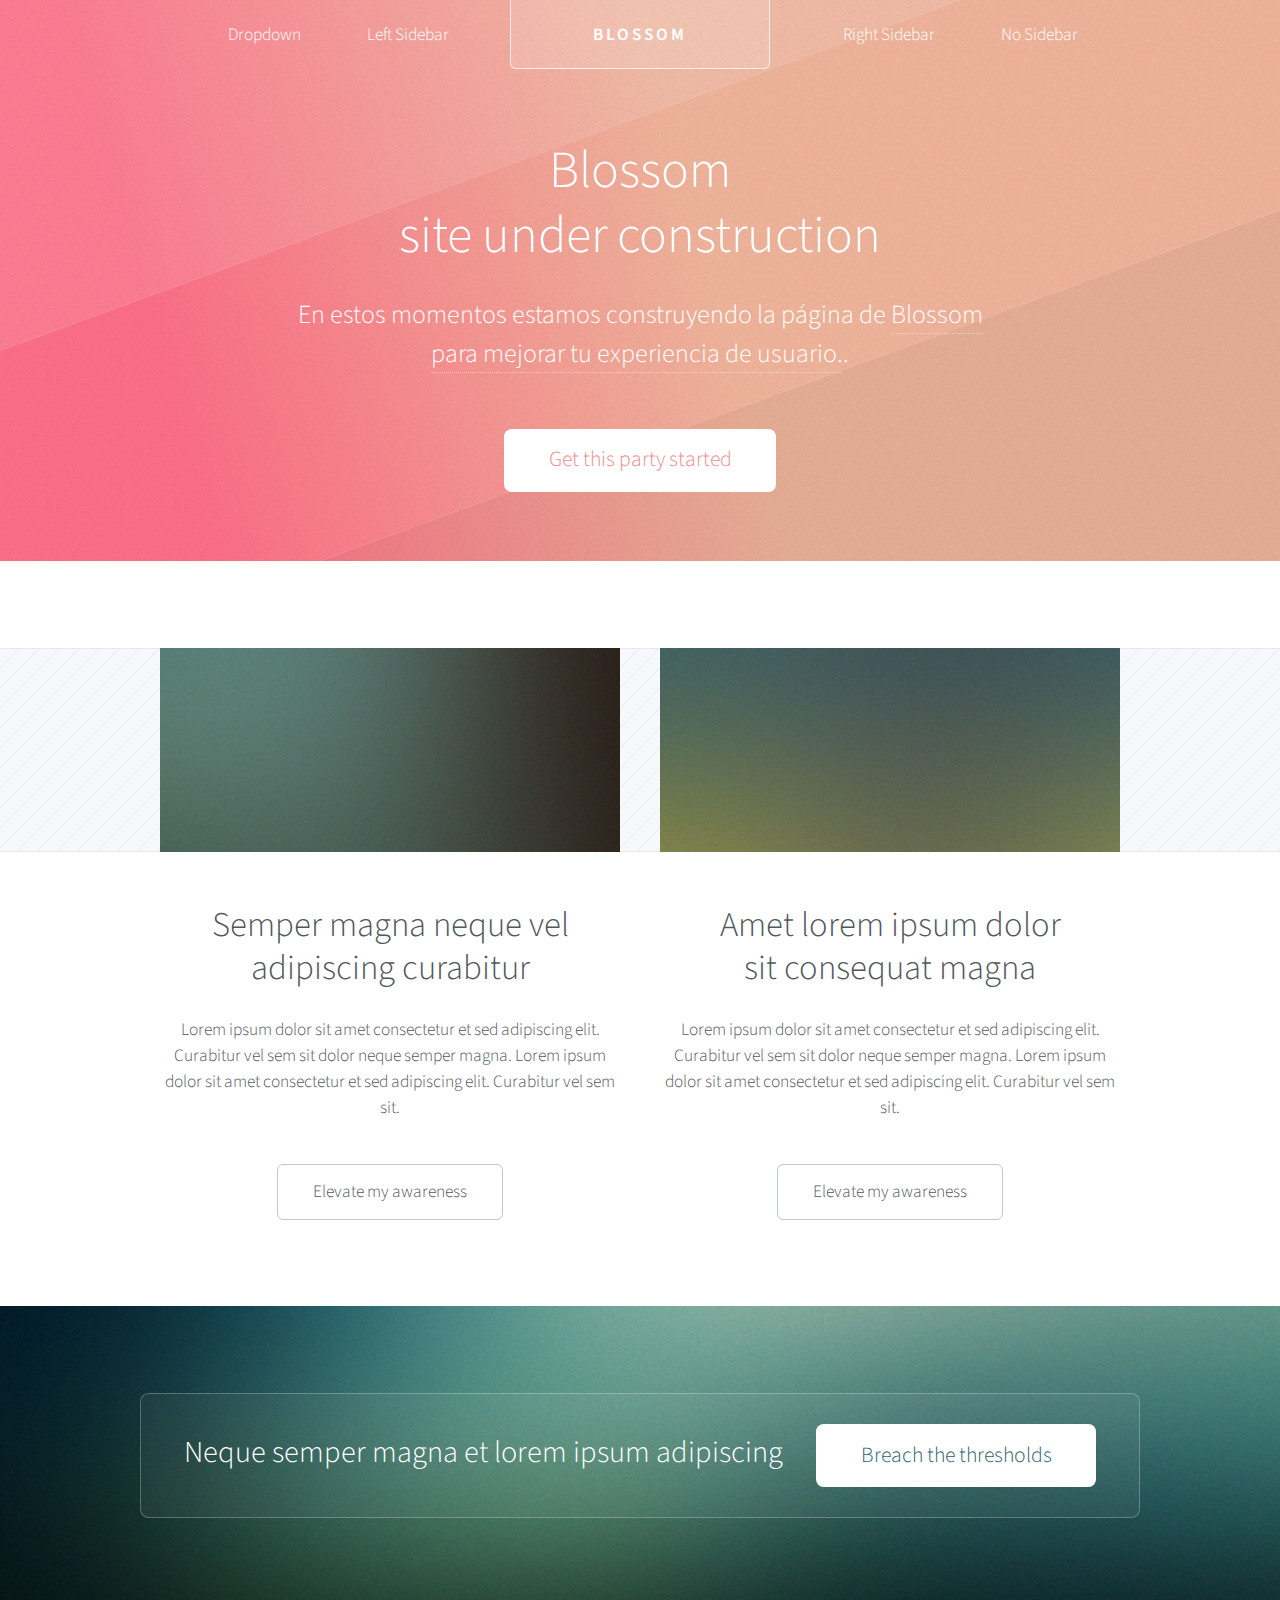
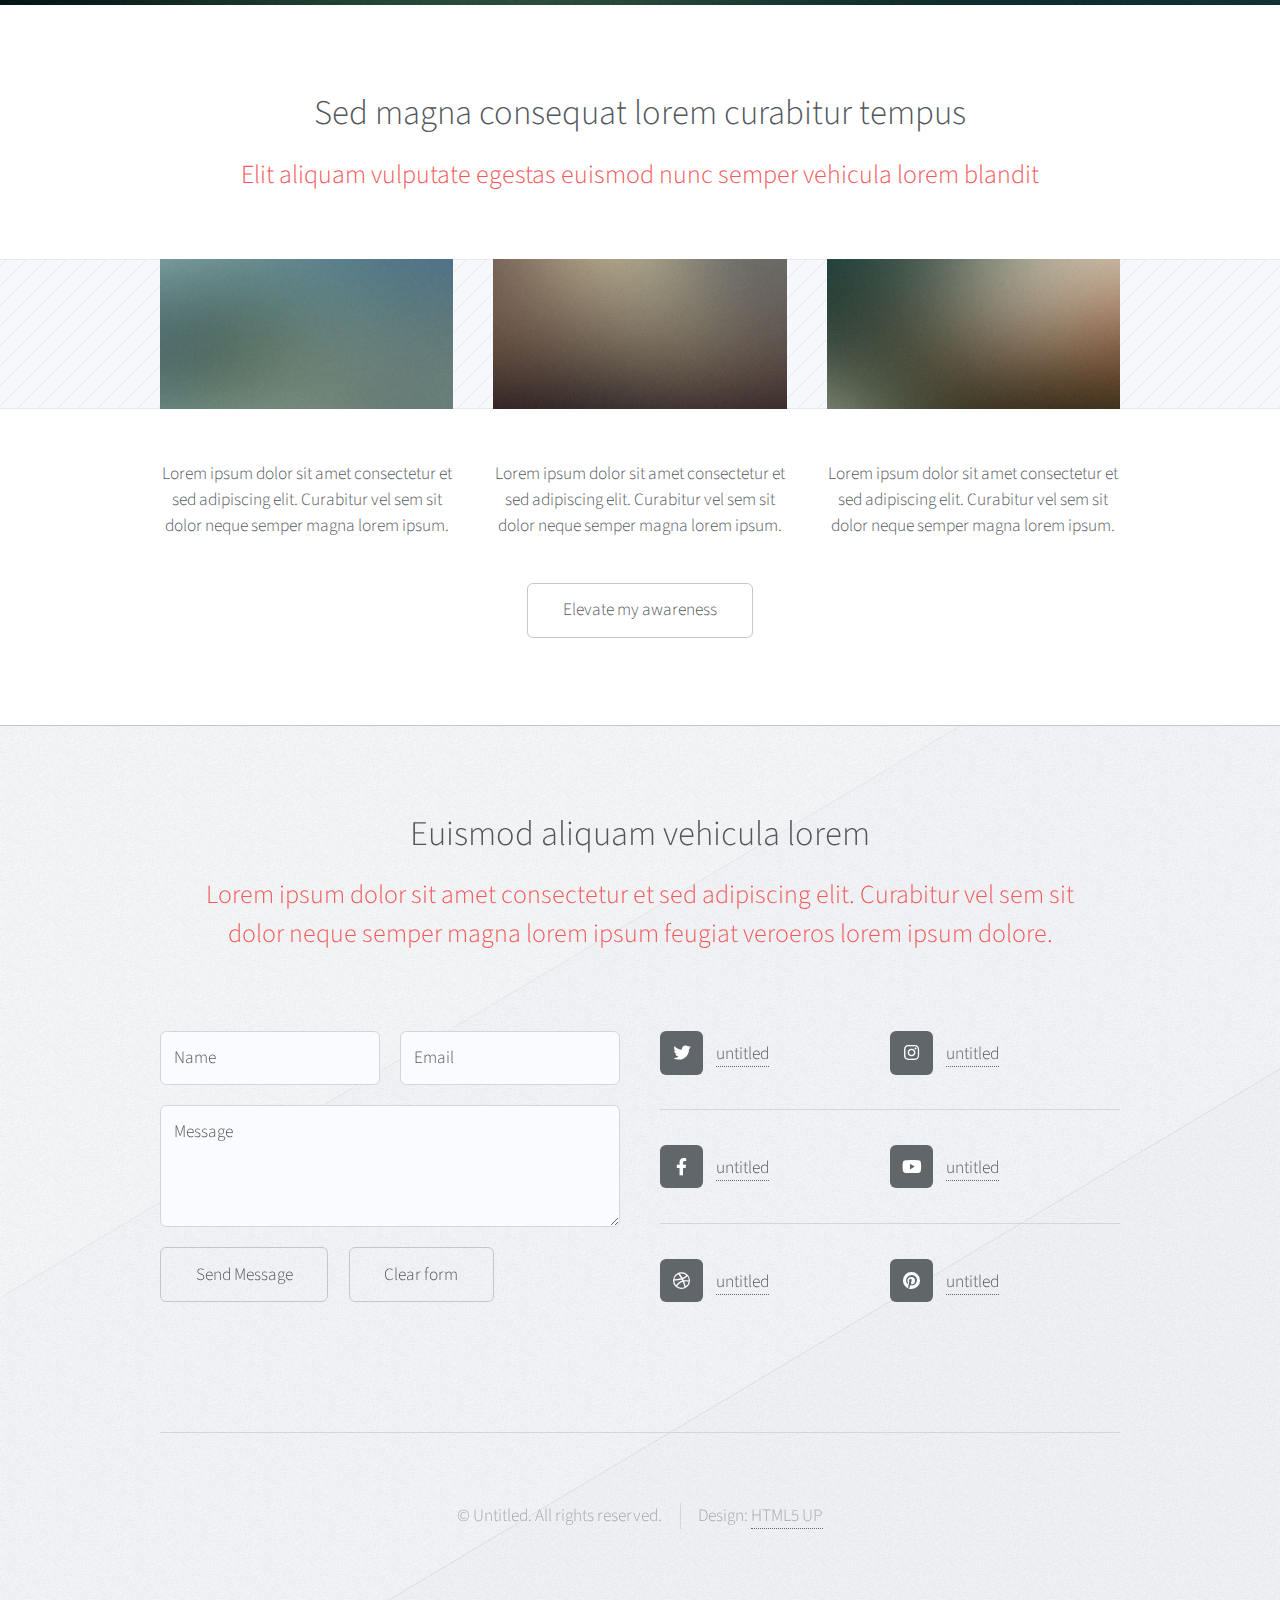
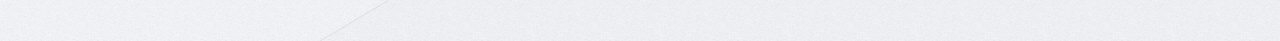
==== commit d43c0611: "publicar" ====
--- a/index.html
+++ b/index.html
@@ -19,7 +19,7 @@
 					<div id="header" class="container">
 
 						<!-- Logo -->
-							<h1 id="logo"><a href="index.html">Telephasic</a></h1>
+							<h1 id="logo"><a href="index.html">Blossom</a></h1>
 
 						<!-- Nav -->
 							<nav id="nav">
@@ -53,13 +53,13 @@
 					<!-- Hero -->
 						<section id="hero" class="container">
 							<header>
-								<h2>Telephasic is a responsive
+								<h2>Blossom
 								<br />
-								site template by <a href="http://html5up.net">HTML5 UP</a></h2>
+								site under construction <a href="##"></a></h2>
 							</header>
-							<p>Designed and built by <a href="http://twitter.com/ajlkn">AJ</a> and released for free under
+							<p>En estos momentos estamos construyendo la página de <a href="http://twitter.com/ajlkn">Blossom</a>
 							<br />
-							the <a href="http://html5up.net/license">Creative Commons Attribution 3.0 license</a>.</p>
+							 <a href="##">para mejorar tu experiencia de usuario.</a>.</p>
 							<ul class="actions">
 								<li><a href="#" class="button">Get this party started</a></li>
 							</ul>
